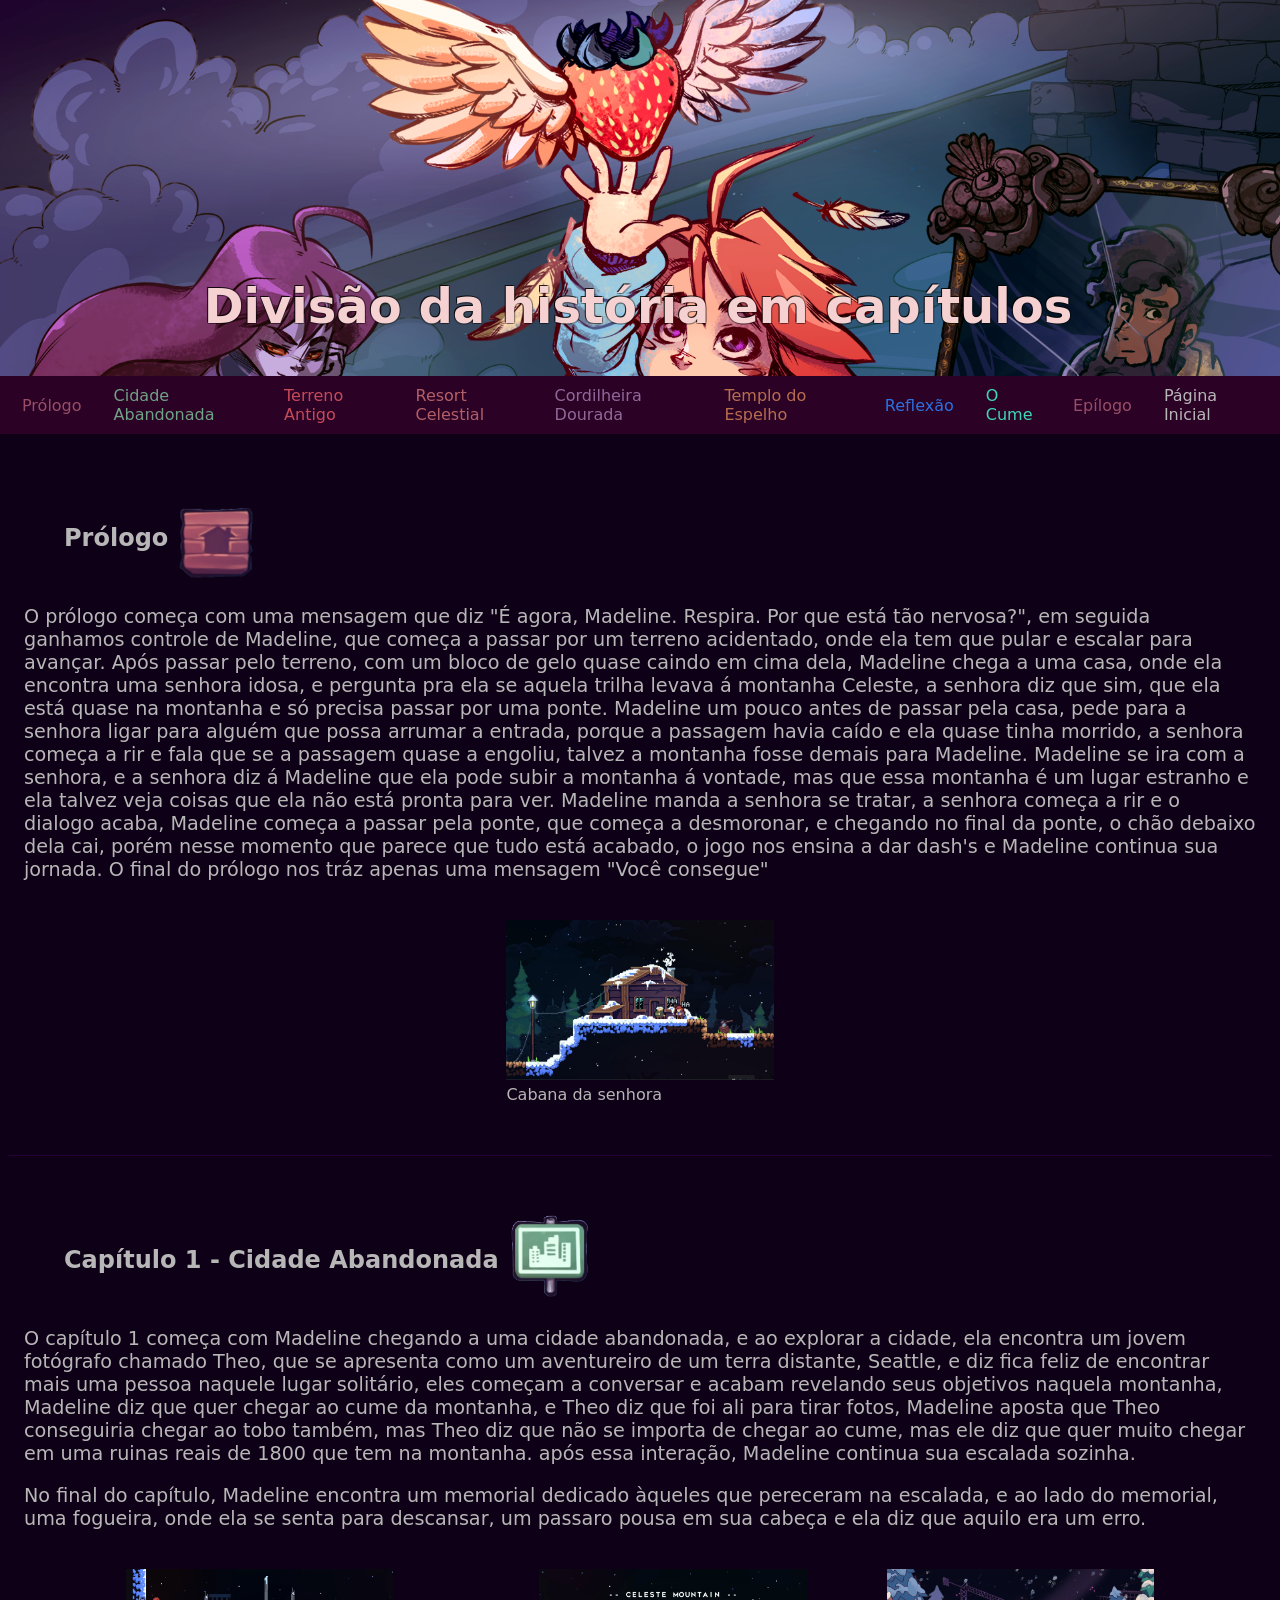
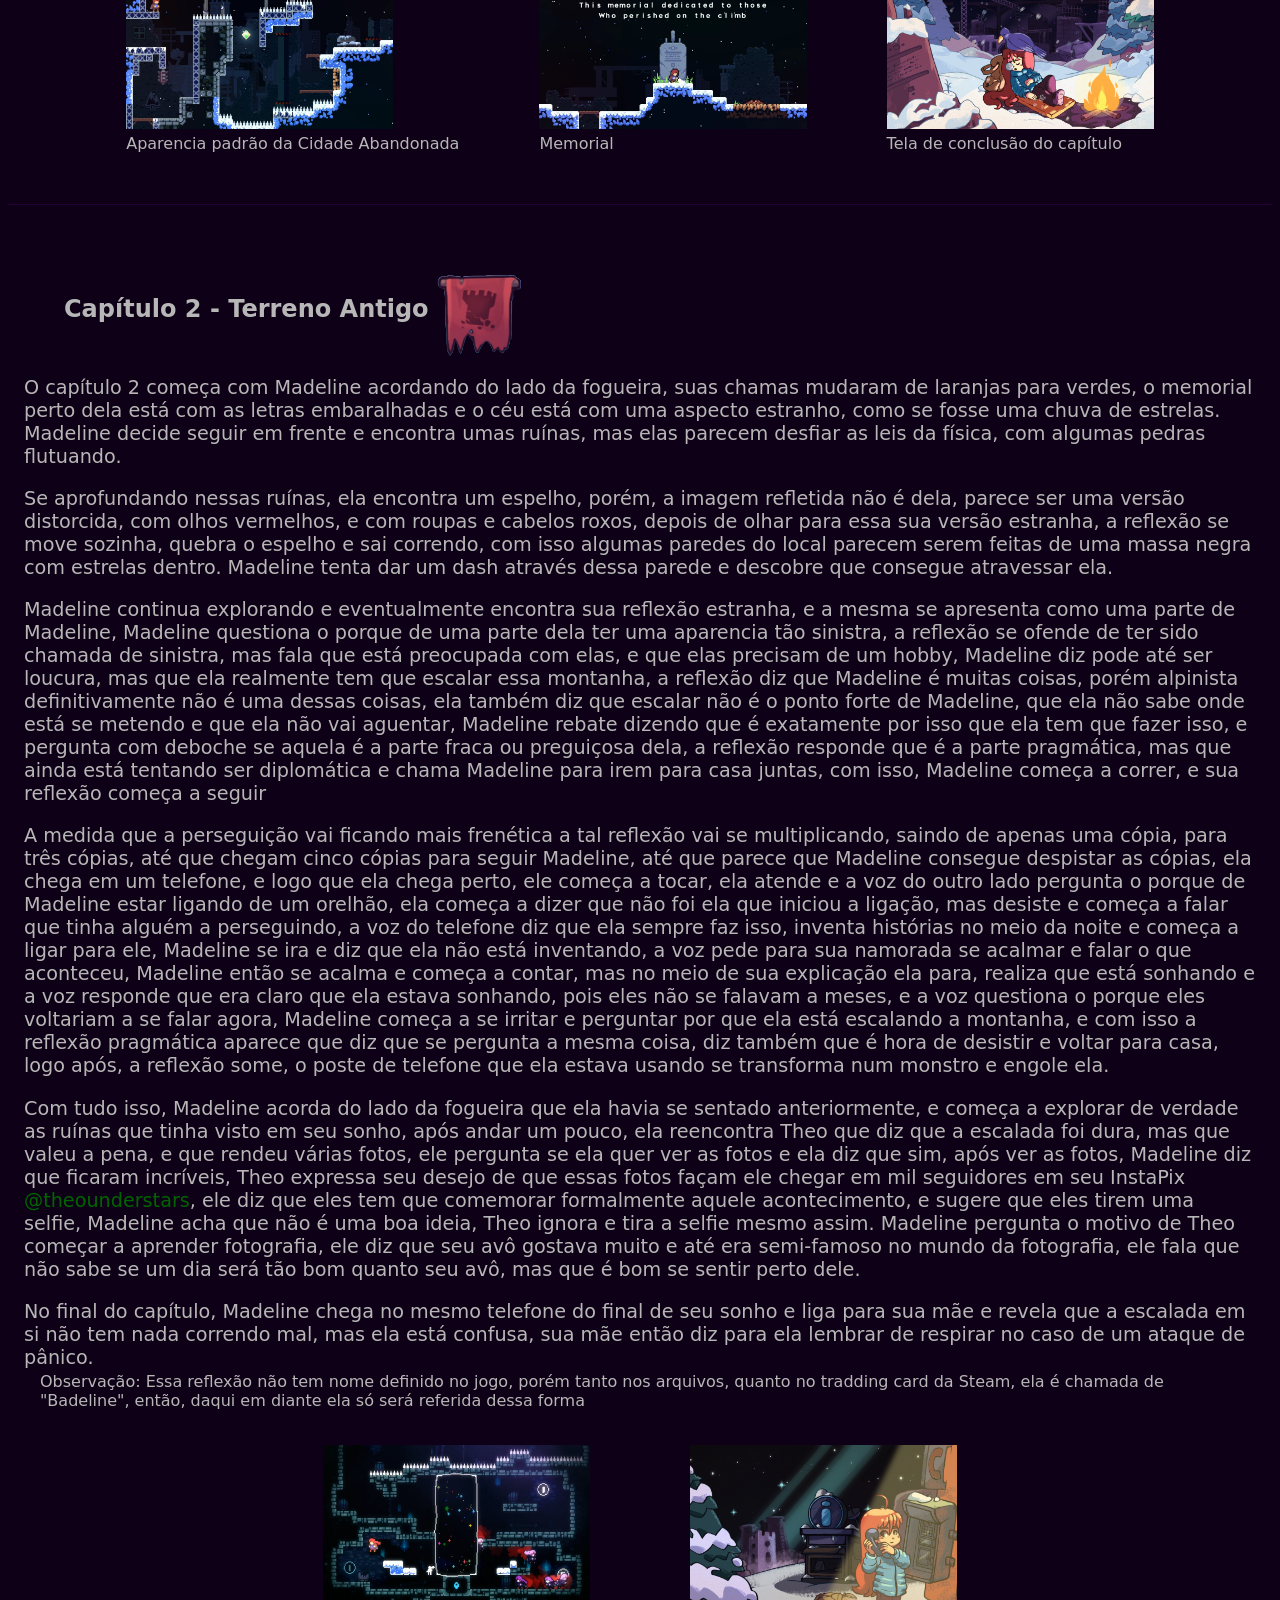
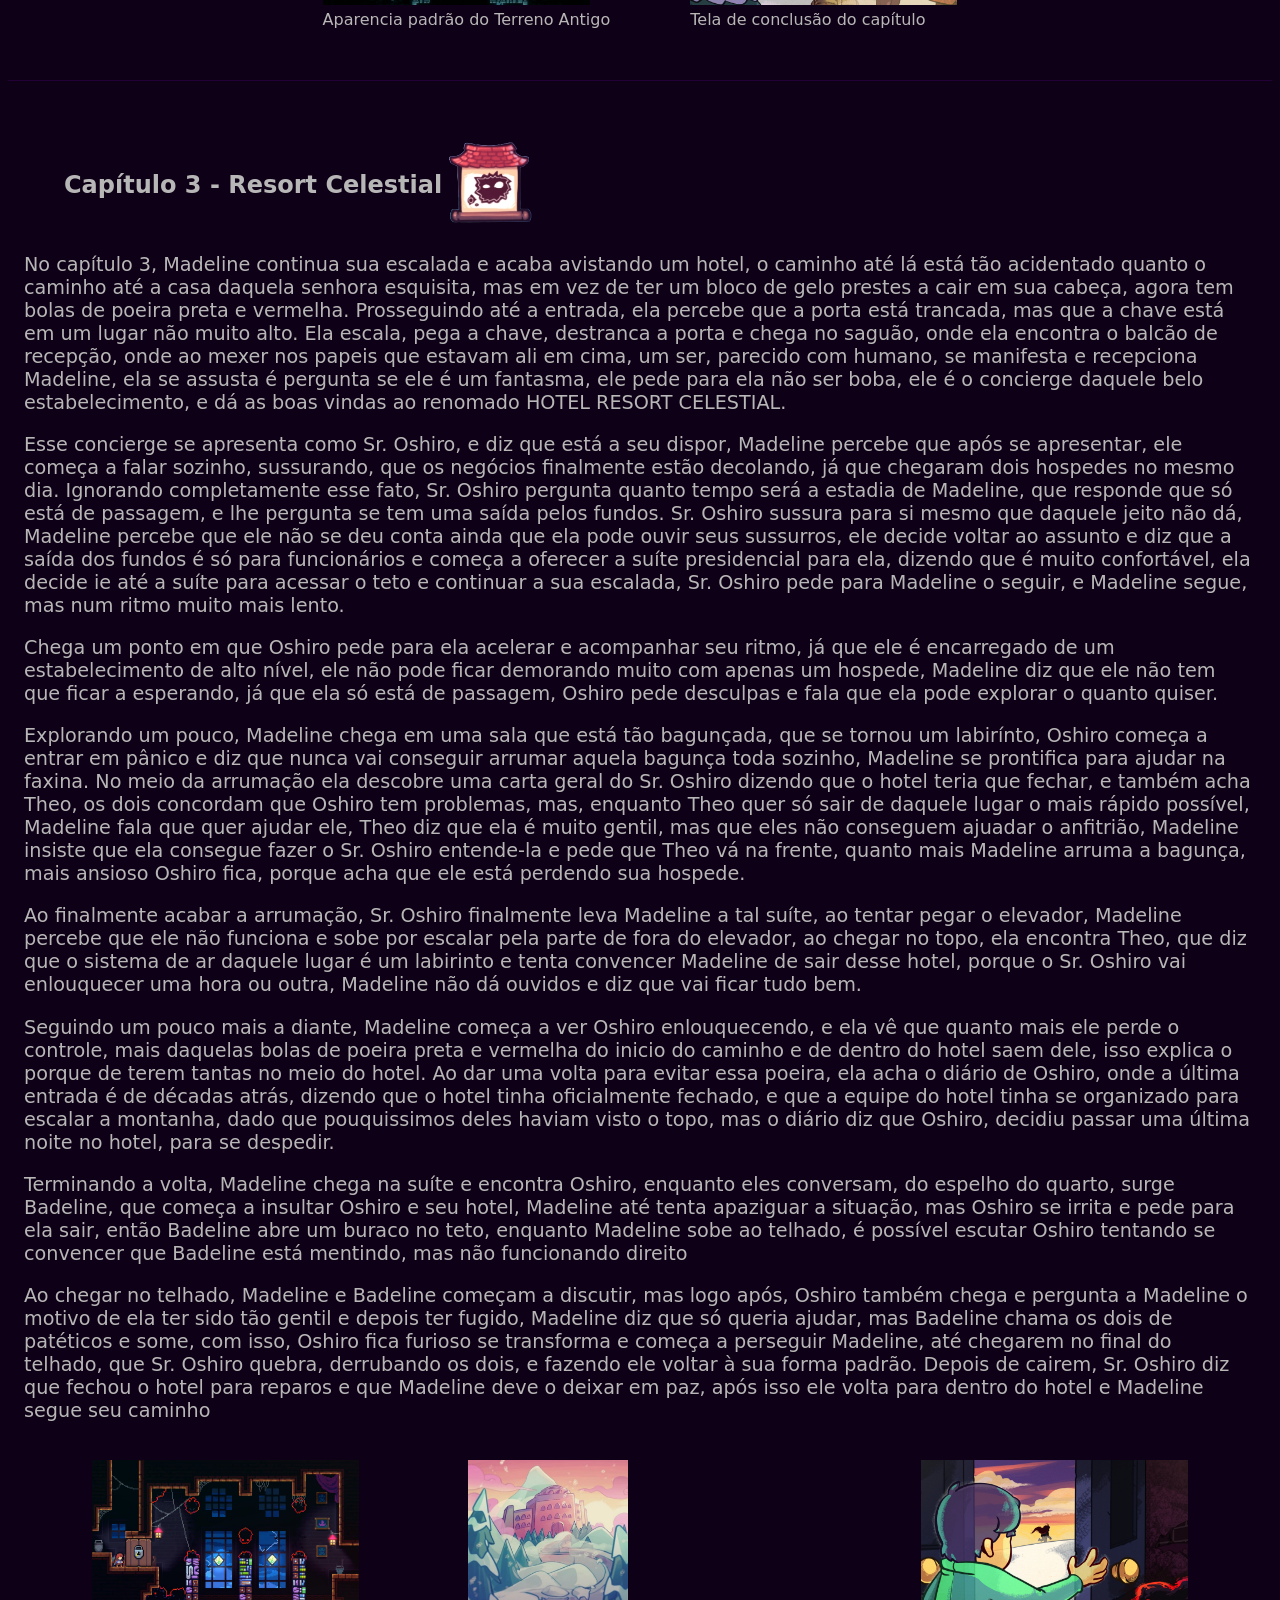
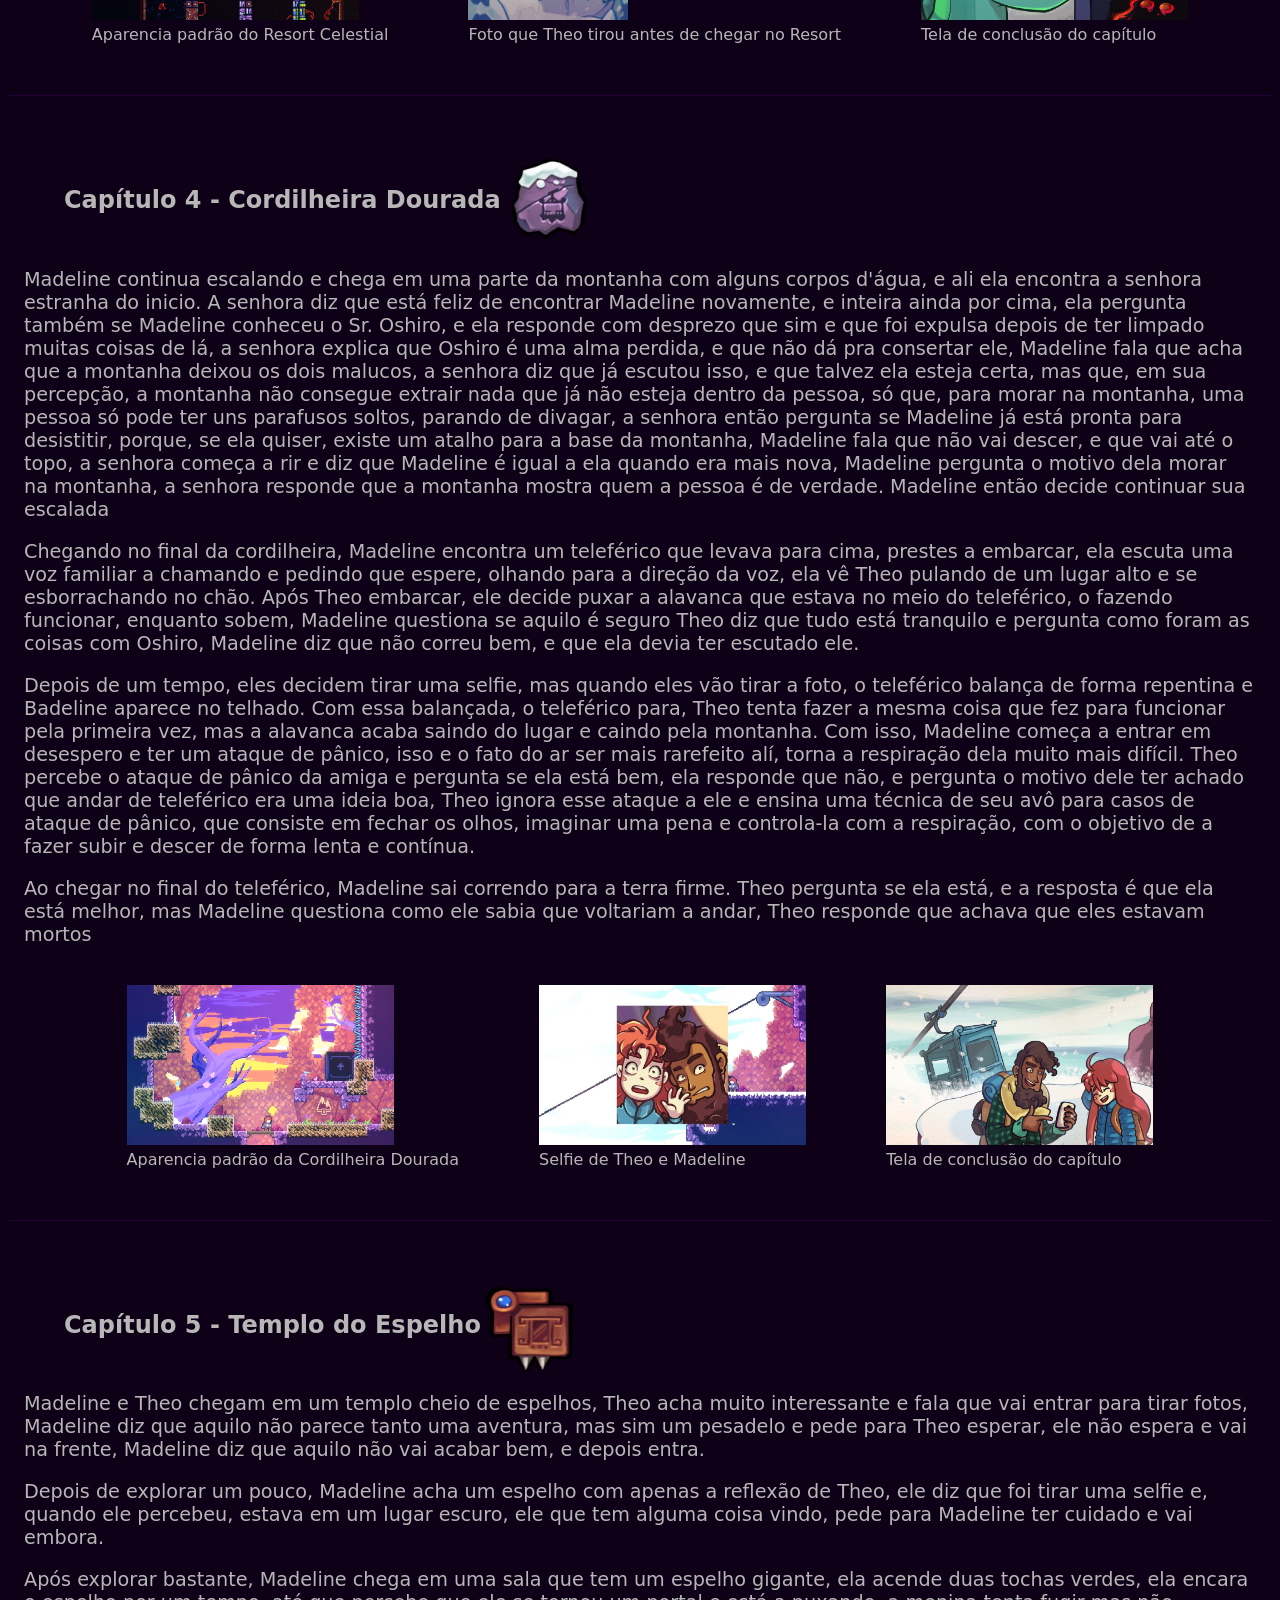
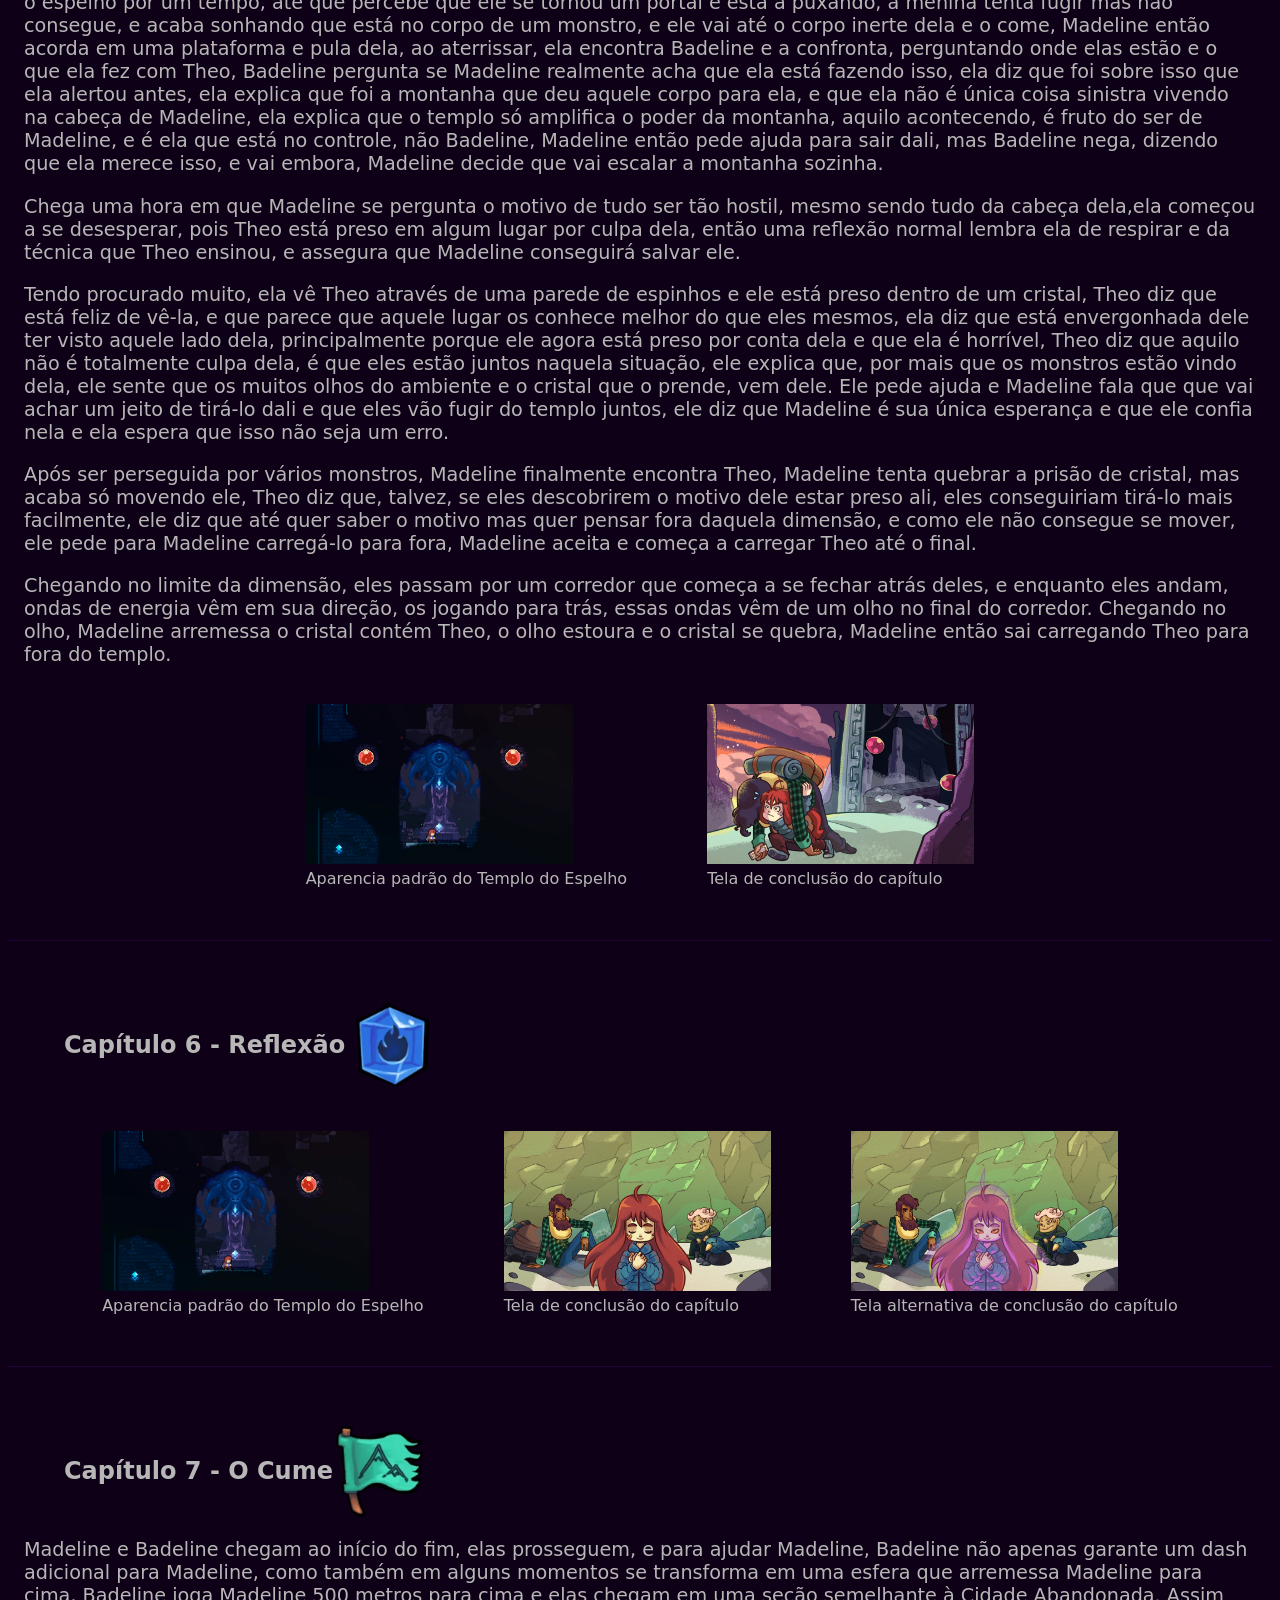
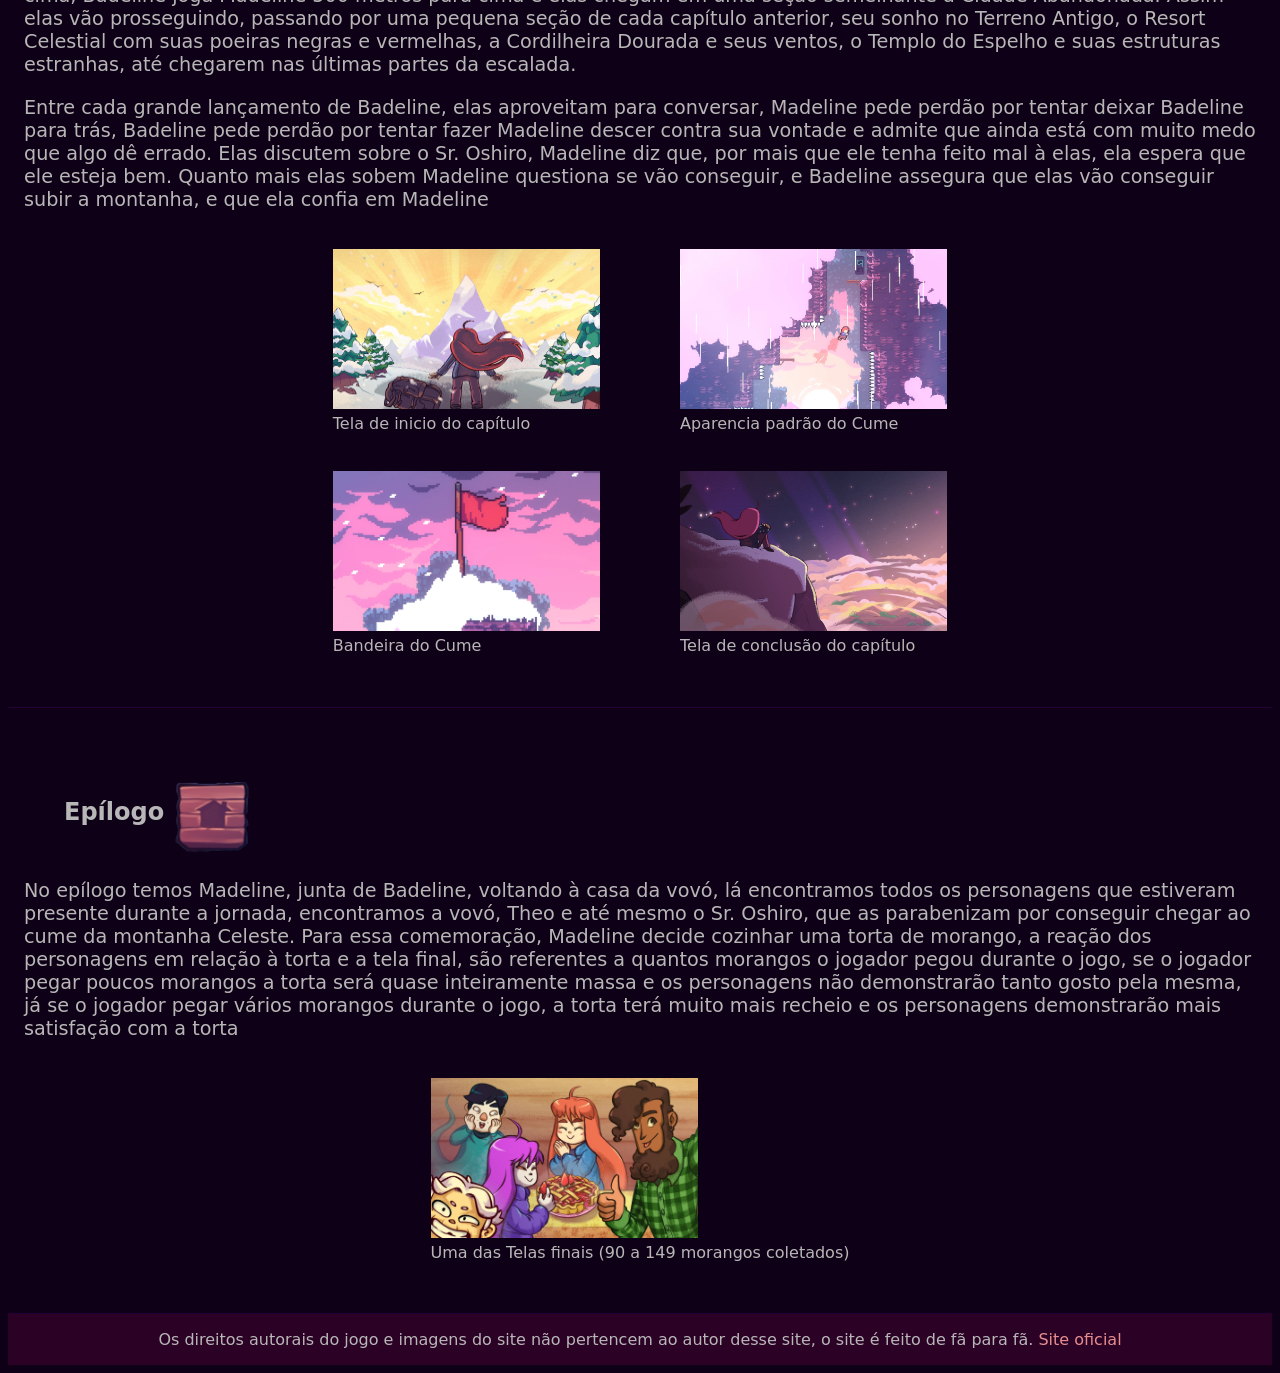
==== src/pages/capitulos.html @ 1d786d0b "correção do style.css inicio hitória cap 7" ====
<!DOCTYPE html>
<html lang="pt-BR">
<head>
    <meta charset="UTF-8">
    <meta name="viewport" content="width=device-width, initial-scale=1.0">
    <title>Celeste - capítulos</title>
    <link rel="stylesheet" href="../css/capitulos.css">
    <link rel="icon" type="image/x-icon" href="/src/assets/icons8-celeste-64.png">
</head>
<body>
    <header>
        <h1>Divisão da história em capítulos</h1>
    </header>
    <nav>
            <a class="prologo" href="#prologo">Prólogo</a>
            <a class="cidade_abandonada" href="#cidade_abandonada">Cidade Abandonada</a>
            <a class="terreno_antigo" href="#terreno_antigo">Terreno Antigo</a>
            <a class="resort_celestial" href="#resort_celestial">Resort Celestial</a>
            <a class="cordilheira_dourada" href="#cordilheira_dourada">Cordilheira Dourada</a>
            <a class="templo_do_espelho" href="#templo_do_espelho">Templo do Espelho</a>
            <a class="reflexao" href="#reflexao">Reflexão</a>
            <a class="o_cume" href="#o_cume">O Cume</a>
            <a class="prologo" href="#epilogo">Epílogo</a>
            <a href="../../index.html">Página Inicial</a>
        </nav>
    <main>
        <section id="prologo">
            <figure class="titulo_capitulo">
                <figcaption>Prólogo</figcaption>
                <img class="icone" src="../assets/prologo.webp" alt="icone_prologo">
            </figure>
            <article>
                <p>O prólogo começa com uma mensagem que diz "É agora, Madeline. Respira. Por que está tão nervosa?", em seguida ganhamos controle de Madeline, que começa a passar por um terreno acidentado, onde ela tem que pular e escalar para avançar. Após passar pelo terreno, com um bloco de gelo quase caindo em cima dela, Madeline chega a uma casa, onde ela encontra uma senhora idosa, e pergunta pra ela se aquela trilha levava á montanha Celeste, a senhora diz que sim, que ela está quase na montanha e só precisa passar por uma ponte. Madeline um pouco antes de passar pela casa, pede para a senhora ligar para alguém que possa arrumar a entrada, porque a passagem havia caído e ela quase tinha morrido, a senhora começa a rir e fala que se a passagem quase a engoliu, talvez a montanha fosse demais para Madeline. Madeline se ira com a senhora, e a senhora diz á Madeline que ela pode subir a montanha á vontade, mas que essa montanha é um lugar estranho e ela talvez veja coisas que ela não está pronta para ver. Madeline manda a senhora se tratar, a senhora começa a rir e o dialogo acaba, Madeline começa a passar pela ponte, que começa a desmoronar, e chegando no final da ponte, o chão debaixo dela cai, porém nesse momento que parece que tudo está acabado, o jogo nos ensina a dar dash's e Madeline continua sua jornada. O final do prólogo nos tráz apenas uma mensagem "Você consegue"</p>
                <div class="organizacao">
                    <figure>
                        <img src="../assets/1599px-Prologue_Screenshot.jpg" alt="" class="prints">
                        <figcaption class="descr">Cabana da senhora</figcaption>
                    </figure>
                </div>
            </article>
        </section>
        <section id="cidade_abandonada">
            <figure class="titulo_capitulo">
                <figcaption>Capítulo 1 - Cidade Abandonada</figcaption>
                <img class="icone" src="../assets/cidade_abandonada.webp" alt="icone_capitulo1">
            </figure>
            <article>     
                <p>O capítulo 1 começa com Madeline chegando a uma cidade abandonada, e ao explorar a cidade, ela encontra um jovem fotógrafo chamado Theo, que se apresenta como um aventureiro de um terra distante, Seattle, e diz fica feliz de encontrar mais uma pessoa naquele lugar solitário, eles começam a conversar e acabam revelando seus objetivos naquela montanha, Madeline diz que quer chegar ao cume da montanha, e Theo diz que foi ali para tirar fotos, Madeline aposta que Theo conseguiria chegar ao tobo também, mas Theo diz que não se importa de chegar ao cume, mas ele diz que quer muito chegar em uma ruinas reais de 1800 que tem na montanha. após essa interação, Madeline continua sua escalada sozinha. </p>
                <p>No final do capítulo, Madeline encontra um memorial dedicado àqueles que pereceram na escalada, e ao lado do memorial, uma fogueira, onde ela se senta para descansar, um passaro pousa em sua cabeça e ela diz que aquilo era um erro.</p>
                <div class="organizacao">
                    <figure>
                        <img class="prints" src="../assets/Forsaken_City (1).webp" alt="cidade">
                        <figcaption class="descr">Aparencia padrão da Cidade Abandonada</figcaption>
                    </figure>
                    <figure>
                        <img class="prints" src="../assets/Mountain_Memorial.webp" alt="memorial">
                        <figcaption class="descr">Memorial</figcaption>
                    </figure>
                    <figure>
                        <img class="prints" src="../assets/Chapter_1_Complete_Screen.webp" alt="tela final">
                        <figcaption class="descr">Tela de conclusão do capítulo</figcaption>
                    </figure>
                </div>
            </article>
        </section>
        <section id="terreno_antigo">
            <figure class="titulo_capitulo">
                <figcaption>Capítulo 2 - Terreno Antigo</figcaption>
                <img class="icone" src="../assets/terreno_antigo.webp" alt="icone_capitulo2">
            </figure>
            <article>
                <p>O capítulo 2 começa com Madeline acordando do lado da fogueira, suas chamas mudaram de laranjas para verdes, o memorial perto dela está com as letras embaralhadas e o céu está com uma aspecto estranho, como se fosse uma chuva de estrelas. Madeline decide seguir em frente e encontra umas ruínas, mas elas parecem desfiar as leis da física, com algumas pedras flutuando.</p>
                <p>Se aprofundando nessas ruínas, ela encontra um espelho, porém, a imagem refletida não é dela, parece ser uma versão distorcida, com olhos vermelhos, e com roupas e cabelos roxos, depois de olhar para essa sua versão estranha, a reflexão se move sozinha, quebra o espelho e sai correndo, com isso algumas paredes do local parecem serem feitas de uma massa negra com estrelas dentro. Madeline tenta dar um dash através dessa parede e descobre que consegue atravessar ela. </p>
                <p>Madeline continua explorando e eventualmente encontra sua reflexão estranha, e a mesma se apresenta como uma parte de Madeline, Madeline questiona o porque de uma parte dela ter uma aparencia tão sinistra, a reflexão se ofende de ter sido chamada de sinistra, mas fala que está preocupada com elas, e que elas precisam de um hobby, Madeline diz pode até ser loucura, mas que ela realmente tem que escalar essa montanha, a reflexão diz que Madeline é muitas coisas, porém alpinista definitivamente não é uma dessas coisas, ela também diz que escalar não é o ponto forte de Madeline, que ela não sabe onde está se metendo e que ela não vai aguentar, Madeline rebate dizendo que é exatamente por isso que ela tem que fazer isso, e pergunta com deboche se aquela é a parte fraca ou preguiçosa dela, a reflexão responde que é a parte pragmática, mas que ainda está tentando ser diplomática e chama Madeline para irem para casa juntas, com isso, Madeline começa a correr, e sua reflexão começa a seguir </p>
                <p>A medida que a perseguição vai ficando mais frenética a tal reflexão vai se multiplicando, saindo de apenas uma cópia, para três cópias, até que chegam cinco cópias para seguir Madeline, até que parece que Madeline consegue despistar as cópias, ela chega em um telefone, e logo que ela chega perto, ele começa a tocar, ela atende e a voz do outro lado pergunta o porque de Madeline estar ligando de um orelhão, ela começa a dizer que não foi ela que iniciou a ligação, mas desiste e começa a falar que tinha alguém a perseguindo, a voz do telefone diz que ela sempre faz isso, inventa histórias no meio da noite e começa a ligar para ele, Madeline se ira e diz que ela não está inventando, a voz pede para sua namorada se acalmar e falar o que aconteceu, Madeline então se acalma e começa a contar, mas no meio de sua explicação ela para, realiza que está sonhando e a voz responde que era claro que ela estava sonhando, pois eles não se falavam a meses, e a voz questiona o porque eles voltariam a se falar agora, Madeline começa a se irritar e perguntar por que ela está escalando a montanha, e com isso a reflexão pragmática aparece que diz que se pergunta a mesma coisa, diz também que é hora de desistir e voltar para casa, logo após, a reflexão some, o poste de telefone que ela estava usando se transforma num monstro e engole ela.</p>
                <p>Com tudo isso, Madeline acorda do lado da fogueira que ela havia se sentado anteriormente, e começa a explorar de verdade as ruínas que tinha visto em seu sonho, após andar um pouco, ela reencontra Theo que diz que a escalada foi dura, mas que valeu a pena, e que rendeu várias fotos, ele pergunta se ela quer ver as fotos e ela diz que sim, após ver as fotos, Madeline diz que ficaram incríveis, Theo expressa seu desejo de que essas fotos façam ele chegar em mil seguidores em seu InstaPix <a class="instapix" href="https://www.instagram.com/theounderstars/">@theounderstars</a>, ele diz que eles tem que comemorar formalmente aquele acontecimento, e sugere que eles tirem uma selfie, Madeline acha que não é uma boa ideia, Theo ignora e tira a selfie mesmo assim. Madeline pergunta o motivo de Theo começar a aprender fotografia, ele diz que seu avô gostava muito e até era semi-famoso no mundo da fotografia, ele fala que não sabe se um dia será tão bom quanto seu avô, mas que é bom se sentir perto dele. </p>
                <p>No final do capítulo, Madeline chega no mesmo telefone do final de seu sonho e liga para sua mãe e revela que a escalada em si não tem nada correndo mal, mas ela está confusa, sua mãe então diz para ela lembrar de respirar no caso de um ataque de pânico. </p>
                <p class="obs">Observação: Essa reflexão não tem nome definido no jogo, porém tanto nos arquivos, quanto no tradding card da Steam, ela é chamada de "Badeline", então, daqui em diante ela só será referida dessa forma</p>
                <div class="organizacao">
                    <figure>
                        <img src="../assets/Old_Site.webp" alt="padrão" class="prints">
                        <figcaption class="descr">Aparencia padrão do Terreno Antigo</figcaption>
                    </figure>
                    <figure>
                        <img src="../assets/Chapter_2_Complete_Screen.webp" alt="tela final" class="prints">
                        <figcaption class="descr">Tela de conclusão do capítulo</figcaption>
                    </figure>
                </div>
            </article>
        </section>
        <section id="resort_celestial">
            <figure class="titulo_capitulo">
                <figcaption>Capítulo 3 - Resort Celestial</figcaption>
                <img class="icone" src="../assets/resort_celestial.webp" alt="icone_capitulo3">
            </figure>
            <article>
                <p>No capítulo 3, Madeline continua sua escalada e acaba avistando um hotel, o caminho até lá está tão acidentado quanto o caminho até a casa daquela senhora esquisita, mas em vez de ter um bloco de gelo prestes a cair em sua cabeça, agora tem bolas de poeira preta e vermelha. Prosseguindo até a entrada, ela percebe que a porta está trancada, mas que a chave está em um lugar não muito alto. Ela escala, pega a chave, destranca a porta e chega no saguão, onde ela encontra o balcão de recepção, onde ao mexer nos papeis que estavam ali em cima, um ser, parecido com humano, se manifesta e recepciona Madeline, ela se assusta é pergunta se ele é um fantasma, ele pede para ela não ser boba, ele é o concierge daquele belo estabelecimento, e dá as boas vindas ao renomado HOTEL RESORT CELESTIAL.</p>
                <p>Esse concierge se apresenta como Sr. Oshiro, e diz que está a seu dispor, Madeline percebe que após se apresentar, ele começa a falar sozinho, sussurando, que os negócios finalmente estão decolando, já que chegaram dois hospedes no mesmo dia. Ignorando completamente esse fato, Sr. Oshiro pergunta quanto tempo será a estadia de Madeline, que responde que só está de passagem, e lhe pergunta se tem uma saída pelos fundos. Sr. Oshiro sussura para si mesmo que daquele jeito não dá, Madeline percebe que ele não se deu conta ainda que ela pode ouvir seus sussurros, ele decide voltar ao assunto e diz que a saída dos fundos é só para funcionários e começa a oferecer a suíte presidencial para ela, dizendo que é muito confortável, ela decide ie até a suíte para acessar o teto e continuar a sua escalada, Sr. Oshiro pede para Madeline o seguir, e Madeline segue, mas num ritmo muito mais lento.</p>
                <p>Chega um ponto em que Oshiro pede para ela acelerar e acompanhar seu ritmo, já que ele é encarregado de um estabelecimento de alto nível, ele não pode ficar demorando muito com apenas um hospede, Madeline diz que ele não tem que ficar a esperando, já que ela só está de passagem, Oshiro pede desculpas e fala que ela pode explorar o quanto quiser.</p>
                <p>Explorando um pouco, Madeline chega em uma sala que está tão bagunçada, que se tornou um labirínto, Oshiro começa a entrar em pânico e diz que nunca vai conseguir arrumar aquela bagunça toda sozinho, Madeline se prontifica para ajudar na faxina. No meio da arrumação ela descobre uma carta geral do Sr. Oshiro dizendo que o hotel teria que fechar, e também acha Theo, os dois concordam que Oshiro tem problemas, mas, enquanto Theo quer só sair de daquele lugar o mais rápido possível, Madeline fala que quer ajudar ele, Theo diz que ela é muito gentil, mas que eles não conseguem ajuadar o anfitrião, Madeline insiste que ela consegue fazer o Sr. Oshiro entende-la e pede que Theo vá na frente, quanto mais Madeline arruma a bagunça, mais ansioso Oshiro fica, porque acha que ele está perdendo sua hospede.</p>
                <p>Ao finalmente acabar a arrumação, Sr. Oshiro finalmente leva Madeline a tal suíte, ao tentar pegar o elevador, Madeline percebe que ele não funciona e sobe por escalar pela parte de fora do elevador, ao chegar no topo, ela encontra Theo, que diz que o sistema de ar daquele lugar é um labirinto e tenta convencer Madeline de sair desse hotel, porque o Sr. Oshiro vai enlouquecer uma hora ou outra, Madeline não dá ouvidos e diz que vai ficar tudo bem.</p>
                <p>Seguindo um pouco mais a diante, Madeline começa a ver Oshiro enlouquecendo, e ela vê que quanto mais ele perde o controle, mais daquelas bolas de poeira preta e vermelha do inicio do caminho e de dentro do hotel saem dele, isso explica o porque de terem tantas no meio do hotel. Ao dar uma volta para evitar essa poeira, ela acha o diário de Oshiro, onde a última entrada é de décadas atrás, dizendo que o hotel tinha oficialmente fechado, e que a equipe do hotel tinha se organizado para escalar a montanha, dado que pouquissimos deles haviam visto o topo, mas o diário diz que Oshiro, decidiu passar uma última noite no hotel, para se despedir.</p>
                <p>Terminando a volta, Madeline chega na suíte e encontra Oshiro, enquanto eles conversam, do espelho do quarto, surge Badeline, que começa a insultar Oshiro e seu hotel, Madeline até tenta apaziguar a situação, mas Oshiro se irrita e pede para ela sair, então Badeline abre um buraco no teto, enquanto Madeline sobe ao telhado, é possível escutar Oshiro tentando se convencer que Badeline está mentindo, mas não funcionando direito</p>
                <p>Ao chegar no telhado, Madeline e Badeline começam a discutir, mas logo após, Oshiro também chega e pergunta a Madeline o motivo de ela ter sido tão gentil e depois ter fugido, Madeline diz que só queria ajudar, mas Badeline chama os dois de patéticos e some, com isso, Oshiro fica furioso se transforma e começa a perseguir Madeline, até chegarem no final do telhado, que Sr. Oshiro quebra, derrubando os dois, e fazendo ele voltar à sua forma padrão. Depois de cairem, Sr. Oshiro diz que fechou o hotel para reparos e que Madeline deve o deixar em paz, após isso ele volta para dentro do hotel e Madeline segue seu caminho</p>
                <div class="organizacao">
                    <figure>
                        <img src="../assets/Celestial_Resort.webp" alt="padrão" class="prints">
                        <figcaption class="descr">Aparencia padrão do Resort Celestial</figcaption>
                    </figure>
                    <figure>
                        <img src="../assets/CelestialResort.webp" alt="foto" class="print_especial">
                        <figcaption class="descr">Foto que Theo tirou antes de chegar no Resort</figcaption>
                    </figure>
                    <figure>
                        <img src="../assets/Chapter_3_Complete_Screen.webp" alt="tela" class="prints">
                        <figcaption class="descr">Tela de conclusão do capítulo</figcaption>
                    </figure>
                </div>
            </article>
        </section>
        <section id="cordilheira_dourada">
            <figure class="titulo_capitulo">
                <figcaption>Capítulo 4 - Cordilheira Dourada</figcaption>
                <img class="icone" src="../assets/cordilheira_dourada.png" alt="icone_capitulo4">
            </figure>
            <article>
                <p>Madeline continua escalando e chega em uma parte da montanha com alguns corpos d'água, e ali ela encontra a senhora estranha do inicio. A senhora diz que está feliz de encontrar Madeline novamente, e inteira ainda por cima, ela pergunta também se Madeline conheceu o Sr. Oshiro, e ela responde com desprezo que sim e que foi expulsa depois de ter limpado muitas coisas de lá, a senhora explica que Oshiro é uma alma perdida, e que não dá pra consertar ele, Madeline fala que acha que a montanha deixou os dois malucos, a senhora diz que já escutou isso, e que talvez ela esteja certa, mas que, em sua percepção, a montanha não consegue extrair nada que já não esteja dentro da pessoa, só que, para morar na montanha, uma pessoa só pode ter uns parafusos soltos, parando de divagar, a senhora então pergunta se Madeline já está pronta para desistitir, porque, se ela quiser, existe um atalho para a base da montanha, Madeline fala que não vai descer, e que vai até o topo, a senhora começa a rir e diz que Madeline é igual a ela quando era mais nova, Madeline pergunta o motivo dela morar na montanha, a senhora responde que a montanha mostra quem a pessoa é de verdade. Madeline então decide continuar sua escalada</p>
                <p> Chegando no final da cordilheira, Madeline encontra um teleférico que levava para cima, prestes a embarcar, ela escuta uma voz familiar a chamando e pedindo que espere, olhando para a direção da voz, ela vê Theo pulando de um lugar alto e se esborrachando no chão. Após Theo embarcar, ele decide puxar a alavanca que estava no meio do teleférico, o fazendo funcionar, enquanto sobem, Madeline questiona se aquilo é seguro Theo diz que tudo está tranquilo e pergunta como foram as coisas com Oshiro, Madeline diz que não correu bem, e que ela devia ter escutado ele.</p>
                <p> Depois de um tempo, eles decidem tirar uma selfie, mas quando eles vão tirar a foto, o teleférico balança de forma repentina e Badeline aparece no telhado. Com essa balançada, o teleférico para, Theo tenta fazer a mesma coisa que fez para funcionar pela primeira vez, mas a alavanca acaba saindo do lugar e caindo pela montanha. Com isso, Madeline começa a entrar em desespero e ter um ataque de pânico, isso e o fato do ar ser mais rarefeito alí, torna a respiração dela muito mais difícil. Theo percebe o ataque de pânico da amiga e pergunta se ela está bem, ela responde que não, e pergunta o motivo dele ter achado que andar de teleférico era uma ideia boa, Theo ignora esse ataque a ele e ensina uma técnica de seu avô para casos de ataque de pânico, que consiste em fechar os olhos, imaginar uma pena e controla-la com a respiração, com o objetivo de a fazer subir e descer de forma lenta e contínua.
                <p>Ao chegar no final do teleférico, Madeline sai correndo para a terra firme. Theo pergunta se ela está, e a resposta é que ela está melhor, mas Madeline questiona como ele sabia que voltariam a andar, Theo responde que achava que eles estavam mortos</p>
                <div class="organizacao">
                    <figure>
                        <img src="../assets/Golden_Ridge.webp" alt="padrão" class="prints">
                        <figcaption class="descr">Aparencia padrão da Cordilheira Dourada</figcaption>
                    </figure>
                    <figure>
                        <img src="../assets/Chapter_4_Selfie.webp" alt="selfie" class="prints">
                        <figcaption class="descr">Selfie de Theo e Madeline</figcaption>
                    </figure>
                    <figure>
                        <img src="../assets/Chapter_4_Complete_Screen.webp" alt="" class="prints">
                        <figcaption class="descr">Tela de conclusão do capítulo</figcaption>
                    </figure>
                </div>
            </article>
        </section>
        <section id="templo_do_espelho">
            <figure class="titulo_capitulo">
                <figcaption>Capítulo 5 - Templo do Espelho</figcaption>
                <img class="icone" src="../assets/templo_do_espelho.png" alt="icone_capitulo5">
            </figure>
            <article>
                <p>Madeline e Theo chegam em um templo cheio de espelhos, Theo acha muito interessante e fala que vai entrar para tirar fotos, Madeline diz que aquilo não parece tanto uma aventura, mas sim um pesadelo e pede para Theo esperar, ele não espera e vai na frente, Madeline diz que aquilo não vai acabar bem, e depois entra.</p>
                <p>Depois de explorar um pouco, Madeline acha um espelho com apenas a reflexão de Theo, ele diz que foi tirar uma selfie e, quando ele percebeu, estava em um lugar escuro, ele que tem alguma coisa vindo, pede para Madeline ter cuidado e vai embora.</p>
                <p>Após explorar bastante, Madeline chega em uma sala que tem um espelho gigante, ela acende duas tochas verdes, ela encara o espelho por um tempo, até que percebe que ele se tornou um portal e está a puxando, a menina tenta fugir mas não consegue, e acaba sonhando que está no corpo de um monstro, e ele vai até o corpo inerte dela e o come, Madeline então acorda em uma plataforma e pula dela, ao aterrissar, ela encontra Badeline e a confronta, perguntando onde elas estão e o que ela fez com Theo, Badeline pergunta se Madeline realmente acha que ela está fazendo isso, ela diz que foi sobre isso que ela alertou antes, ela explica que foi a montanha que deu aquele corpo para ela, e que ela não é única coisa sinistra vivendo na cabeça de Madeline, ela explica que o templo só amplifica o poder da montanha, aquilo acontecendo, é fruto do ser de Madeline, e é ela que está no controle, não Badeline, Madeline então pede ajuda para sair dali, mas Badeline nega, dizendo que ela merece isso, e vai embora, Madeline decide que  vai escalar a montanha sozinha.</p>
                <p>Chega uma hora em que Madeline se pergunta o motivo de tudo ser tão hostil, mesmo sendo tudo da cabeça dela,ela começou a se desesperar, pois Theo está preso em algum lugar por culpa dela, então uma reflexão normal lembra ela de respirar e da técnica que Theo ensinou, e assegura que Madeline conseguirá salvar ele.</p>
                <p>Tendo procurado muito, ela vê Theo através de uma parede de espinhos e ele está preso dentro de um cristal, Theo diz que está feliz de vê-la, e que parece que aquele lugar os conhece melhor do que eles mesmos, ela diz que está envergonhada dele ter visto aquele lado dela, principalmente porque ele agora está preso por conta dela e que ela é horrível, Theo diz que aquilo não é totalmente culpa dela, é que eles estão juntos naquela situação,  ele explica que, por mais que os monstros estão vindo dela, ele sente que os muitos olhos do ambiente e o cristal que o prende, vem dele. Ele pede ajuda e Madeline fala que que vai achar um jeito de tirá-lo dali e que eles vão fugir do templo juntos, ele diz que Madeline é sua única esperança e que ele confia nela e ela espera que isso não seja um erro.</p>
                <p>Após ser perseguida por vários monstros, Madeline finalmente encontra Theo, Madeline tenta quebrar a prisão de cristal, mas acaba só movendo ele, Theo diz que, talvez, se eles descobrirem o motivo dele estar preso ali, eles conseguiriam tirá-lo mais facilmente, ele diz que até quer saber o motivo mas quer pensar fora daquela dimensão, e como ele não consegue se mover, ele pede para Madeline carregá-lo para fora, Madeline aceita e começa a carregar Theo até o final.</p>
                <p>Chegando no limite da dimensão, eles passam por um corredor que começa a se fechar atrás deles, e enquanto eles andam, ondas de energia vêm em sua direção, os jogando para trás, essas ondas vêm de um olho no final do corredor. Chegando no olho, Madeline arremessa o cristal contém Theo, o olho estoura e o cristal se quebra, Madeline então sai carregando Theo para fora do templo.</p>
                <div class="organizacao">
                    <figure>
                        <img src="../assets/Mirror_Temple.webp" alt="" class="prints">
                        <figcaption class="descr">Aparencia padrão do Templo do Espelho</figcaption>
                    </figure>
                    <figure>
                        <img src="../assets/Chapter_5_Complete_Screen.webp" alt="" class="prints">
                        <figcaption class="descr">Tela de conclusão do capítulo</figcaption>
                    </figure>
                </div>
            </article>
        </section>
        <section id="reflexao">
            <figure class="titulo_capitulo">
                <figcaption>Capítulo 6 - Reflexão</figcaption>
                <img class="icone" src="../assets/reflexao.webp" alt="icone_capitulo6">
            </figure>
            <article>
                <p></p>
                <div class="organizacao">
                    <figure>
                        <img src="../assets/Mirror_Temple.webp" alt="" class="prints">
                        <figcaption class="descr">Aparencia padrão do Templo do Espelho</figcaption>
                    </figure>
                    <figure>
                        <img src="../assets/Chapter_6_Complete_Screen.webp" alt="" class="prints">
                        <figcaption class="descr">Tela de conclusão do capítulo</figcaption>
                    </figure>
                    <figure>
                        <img src="../assets/Chapter_6_Alternate_Complete_Screen.webp" alt="" class="prints">
                        <figcaption class="descr">Tela alternativa de conclusão do capítulo</figcaption>
                    </figure>
                </div>
            </article>
        </section>
        <section id="o_cume">
            <figure class="titulo_capitulo">
                <figcaption>Capítulo 7 - O Cume</figcaption>
                <img class="icone" src="../assets/o_cume.png" alt="icone_capitulo7">
            </figure>
            <article>
                <p>Madeline e Badeline chegam ao início do fim, elas prosseguem, e para ajudar Madeline, Badeline não apenas garante um dash adicional para Madeline, como também em alguns momentos se transforma em uma esfera que arremessa Madeline para cima, Badeline joga Madeline 500 metros para cima e elas chegam em uma seção semelhante à Cidade Abandonada. Assim elas vão prosseguindo, passando por uma pequena seção de cada capítulo anterior, seu sonho no Terreno Antigo, o Resort Celestial com suas poeiras negras e vermelhas, a Cordilheira Dourada e seus ventos, o Templo do Espelho e suas estruturas estranhas, até chegarem nas últimas partes da escalada.</p>
                <p>Entre cada grande lançamento de Badeline, elas aproveitam para conversar, Madeline pede perdão por tentar deixar Badeline para trás, Badeline pede perdão por tentar fazer Madeline descer contra sua vontade e admite que ainda está com muito medo que algo dê errado. Elas discutem sobre o Sr. Oshiro, Madeline diz que, por mais que ele tenha feito mal à elas, ela espera que ele esteja bem. Quanto mais elas sobem Madeline questiona se vão conseguir, e Badeline assegura que elas vão conseguir subir a montanha, e que ela confia em Madeline </p>
                <div class="organizacao">
                    <figure>
                        <img src="../assets/Chapter_7_Intro_Screen.webp" alt="" class="prints">
                        <figcaption class="descr">Tela de inicio do capítulo</figcaption>
                    </figure>
                    <figure>
                        <img src="../assets/The_Summit.webp" alt="" class="prints">
                        <figcaption class="descr">Aparencia padrão do Cume</figcaption>
                    </figure>
                </div>
                <div class="organizacao">
                    <figure>
                        <img src="../assets/Summit_Flag.webp" alt="" class="prints">
                        <figcaption class="descr">Bandeira do Cume</figcaption>
                    </figure>
                    <figure>
                        <img src="../assets/Chapter_7_Complete_Screen.webp" alt="" class="prints">
                        <figcaption class="descr">Tela de conclusão do capítulo</figcaption>
                    </figure>
                </div>
            </article>
        </section>
        <section id="epilogo">
            <figure class="titulo_capitulo">
                <figcaption>Epílogo</figcaption>
                <img class="icone" src="../assets/prologo.webp" alt="icone_capitulo1">
            </figure>
            <article>
                <p>No epílogo temos Madeline, junta de Badeline, voltando à casa da vovó, lá encontramos todos os personagens que estiveram presente durante a jornada, encontramos a vovó, Theo e até mesmo o Sr. Oshiro, que as parabenizam por conseguir chegar ao cume da montanha Celeste. Para essa comemoração, Madeline decide cozinhar uma torta de morango, a reação dos personagens em relação à torta e a tela final, são referentes a quantos morangos o jogador pegou durante o jogo, se o jogador pegar poucos morangos a torta será quase inteiramente massa e os personagens não demonstrarão tanto gosto pela mesma, já se o jogador pegar vários morangos durante o jogo, a torta terá muito mais recheio e os personagens demonstrarão mais satisfação com a torta</p>
                <div class="organizacao">
                    <figure>
                        <img src="../assets/Wow_thats_a_lot_of_strawbs.webp" alt="" class="prints">
                        <figcaption class="descr">Uma das Telas finais (90 a 149 morangos coletados)</figcaption>
                    </figure>
                </div>
            </article>
        </section>
    </main>
    <footer>
        <p>Os direitos autorais do jogo e imagens do site não pertencem ao autor desse site, o site é feito de fã para fã. <a href="https://www.celestegame.com/">Site oficial</a></p>
    </footer>
</body>
</html>
---- src/css/capitulos.css ----
html{
    scroll-behavior: smooth;
    font-family: system-ui;
    font-weight: 400;
    font-style: normal;
}

a{
    text-decoration: none;
}

header{
    background-image: url(/src/assets/SplashScreen.png);
    background-size: cover;
    display: flex;
    flex-direction:row;
    color:rgb(184, 183, 183);
    justify-content: center;
    align-items:end;
    width: 100%;
    padding: 10px;
    margin-top: -12px;
    margin-left: -12px;
    position:relative;
    font-size: 1.5rem;
    height: 40vh;
    color: rgb(245, 209, 209);
    text-shadow: -1px -1px 0px rgba(0,0,0,0.8), 1px 1px 0px rgba(0,0,0,0.3), -1px 1px 0px rgba(0,0,0,0.3), 1px -1px 0px rgba(0,0,0,0.3);
}

nav {
    z-index: 1000;
    position: sticky;
    top: 0;
    background-color: #2b0126;
    display: flex;
    color:rgb(184, 183, 183);
    justify-content: center;
    align-items: center;
    width: 100%;
    padding: 10px;
    margin-left: -12px;
}

nav a{
    color:rgb(184, 183, 183);
    padding: 0 1rem;
    transition: 0.7s;
}

nav a:hover{
    font-size: large;
    transition: 0.7s;
}

.prologo{
    color: rgb(152, 78, 101);
}

.cidade_abandonada{
    color:#70A386;
}

.terreno_antigo{
    color:#C64B59;
}

.resort_celestial{
    color: #B35F67;
}

.cordilheira_dourada{
    color: #8F6A99;
}

.templo_do_espelho{
    color: #B86D4F;
}

.reflexao{
    color: rgb(44, 113, 224);
}

.o_cume{
    color: #3FD8B4;
}

body{
    background-color: #0e0016;
}

section{
    min-height: 25vh;
    padding: 2rem 1rem;
    scroll-margin-top: 1rem;
    border-bottom: 1px solid #240038;
    color: rgb(184, 183, 183);
    font-size: 1.2rem;
}

.titulo_capitulo{
    display:flex;
    align-items: center;
    flex-direction: row;
    margin-bottom: 1rem;
    font-size: 1.5rem;
    font-weight: 700;
}

.icone{
    height: 6rem;
    width: 6rem;
}

.organizacao{
    display: flex;
    align-items: center;
    flex-direction: row;
    justify-content: center;
}

.prints{
    height: 10rem;
    width: 16.7rem;
}

.print_especial{
    height: 10rem;
    width: 10rem;
}

.descr{
    font-size: smaller;
}

.instapix{
    color:darkgreen;
}

.obs{
    font-size: 1rem;
    margin-top: -1rem;
    margin-left: 1rem;
}

footer{
    background-color: #2b0126;
    display: flex;
    flex-direction: column;
    color:rgb(184, 183, 183);
    justify-content: center;
    align-items: center;
    bottom: 0px;
    justify-items: center;
}

footer a{
    color:rgb(230, 142, 142);
}
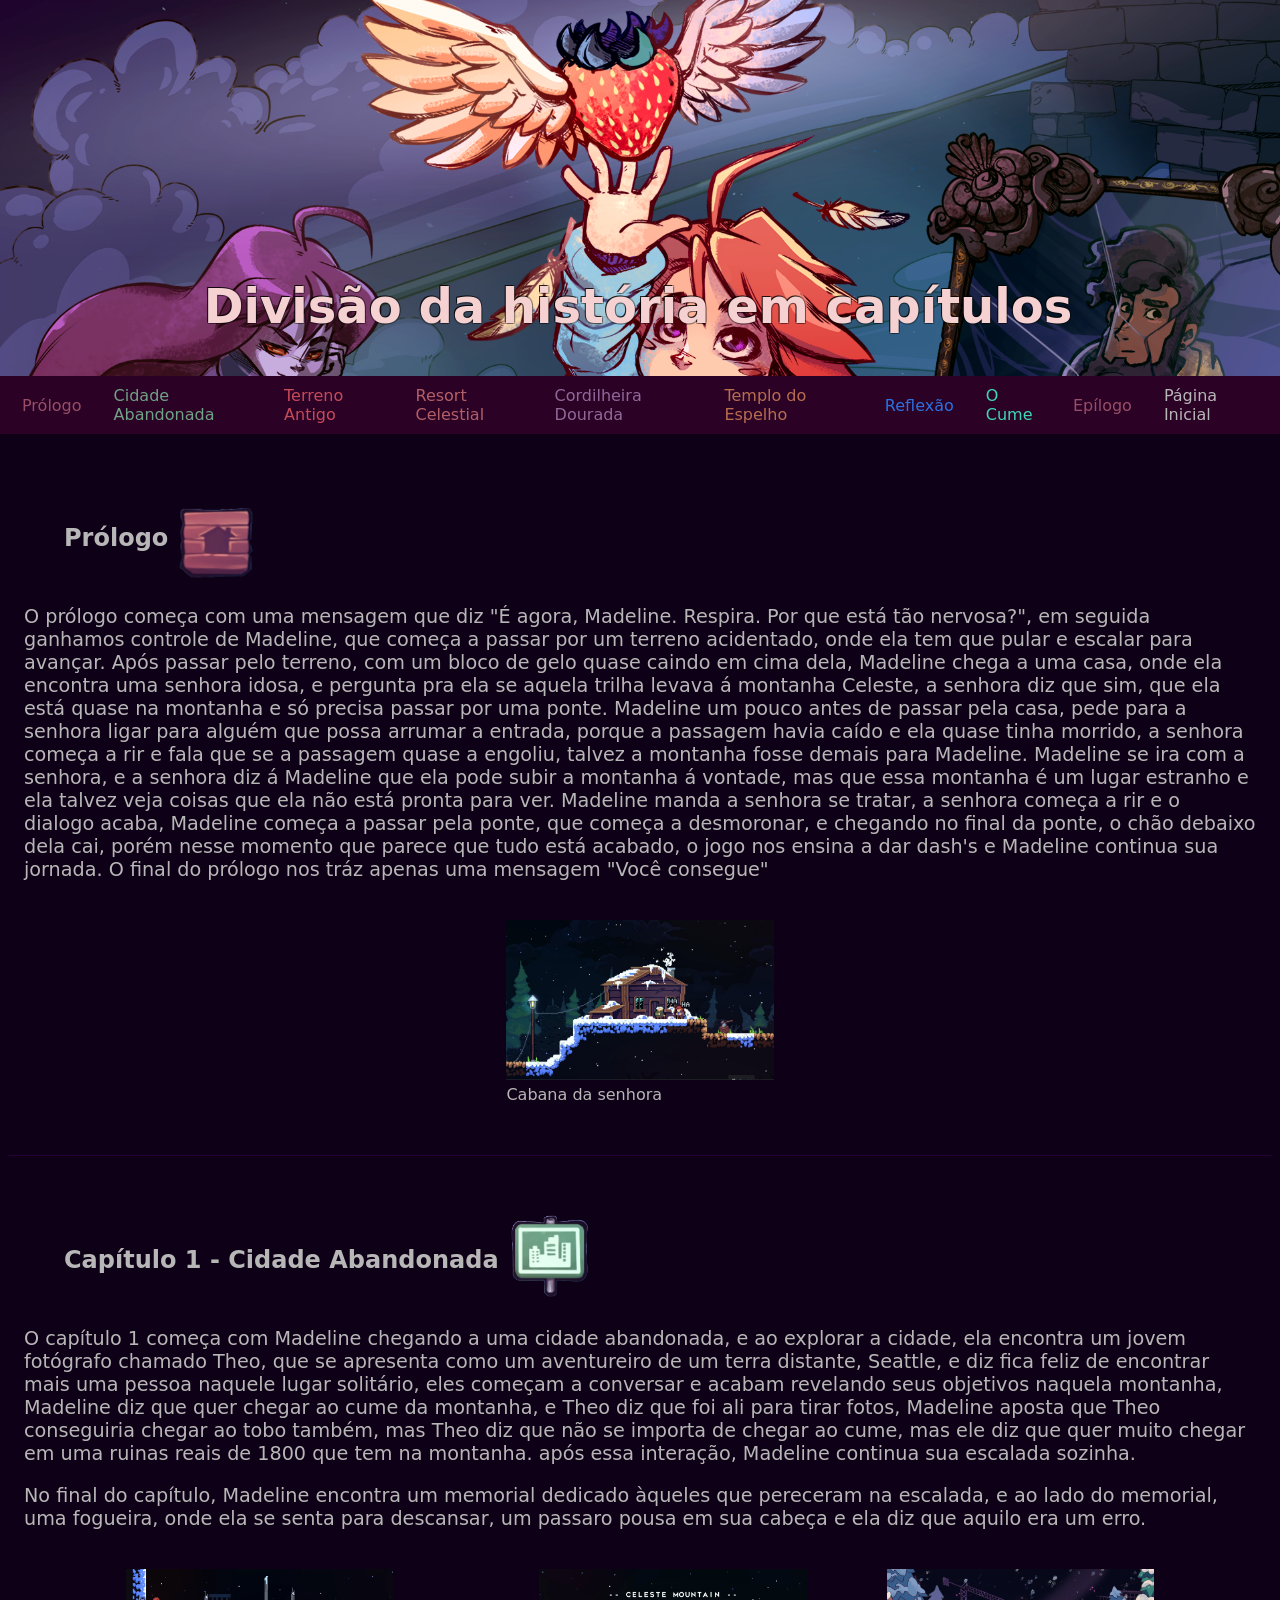
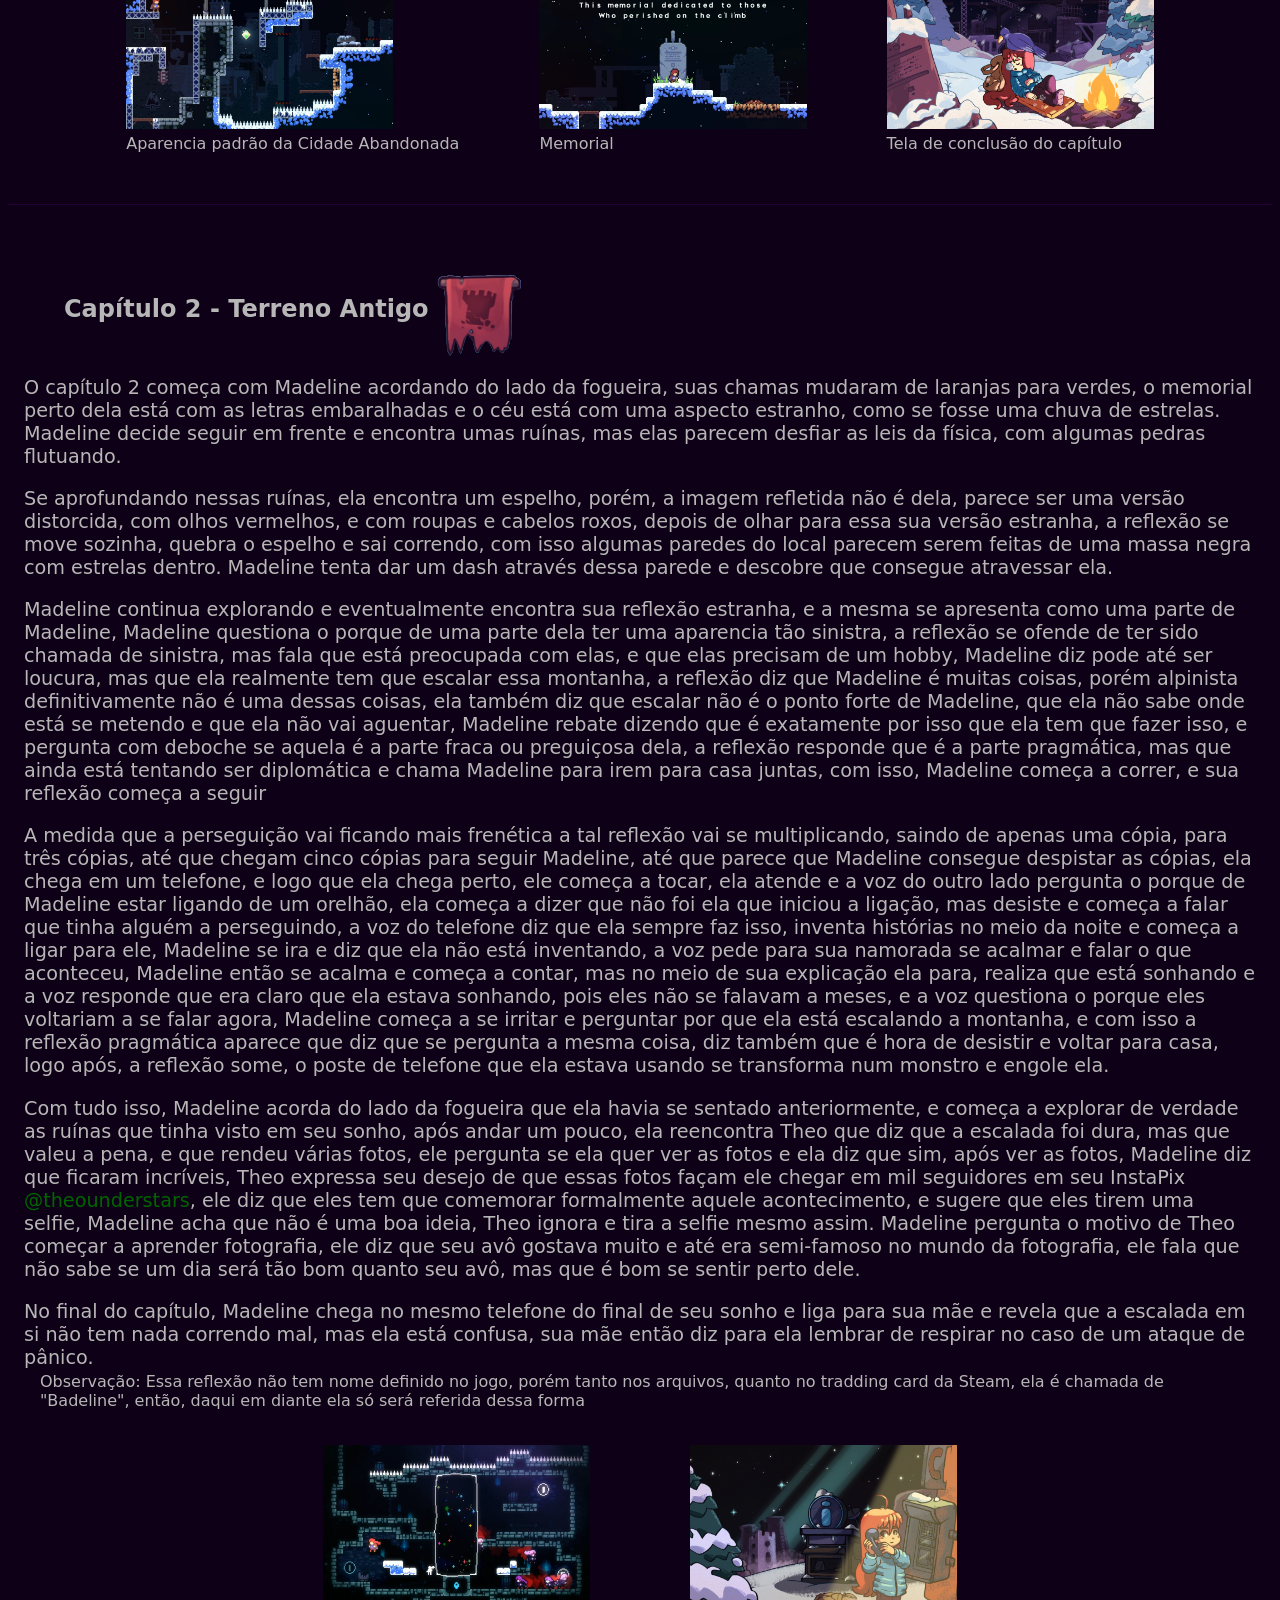
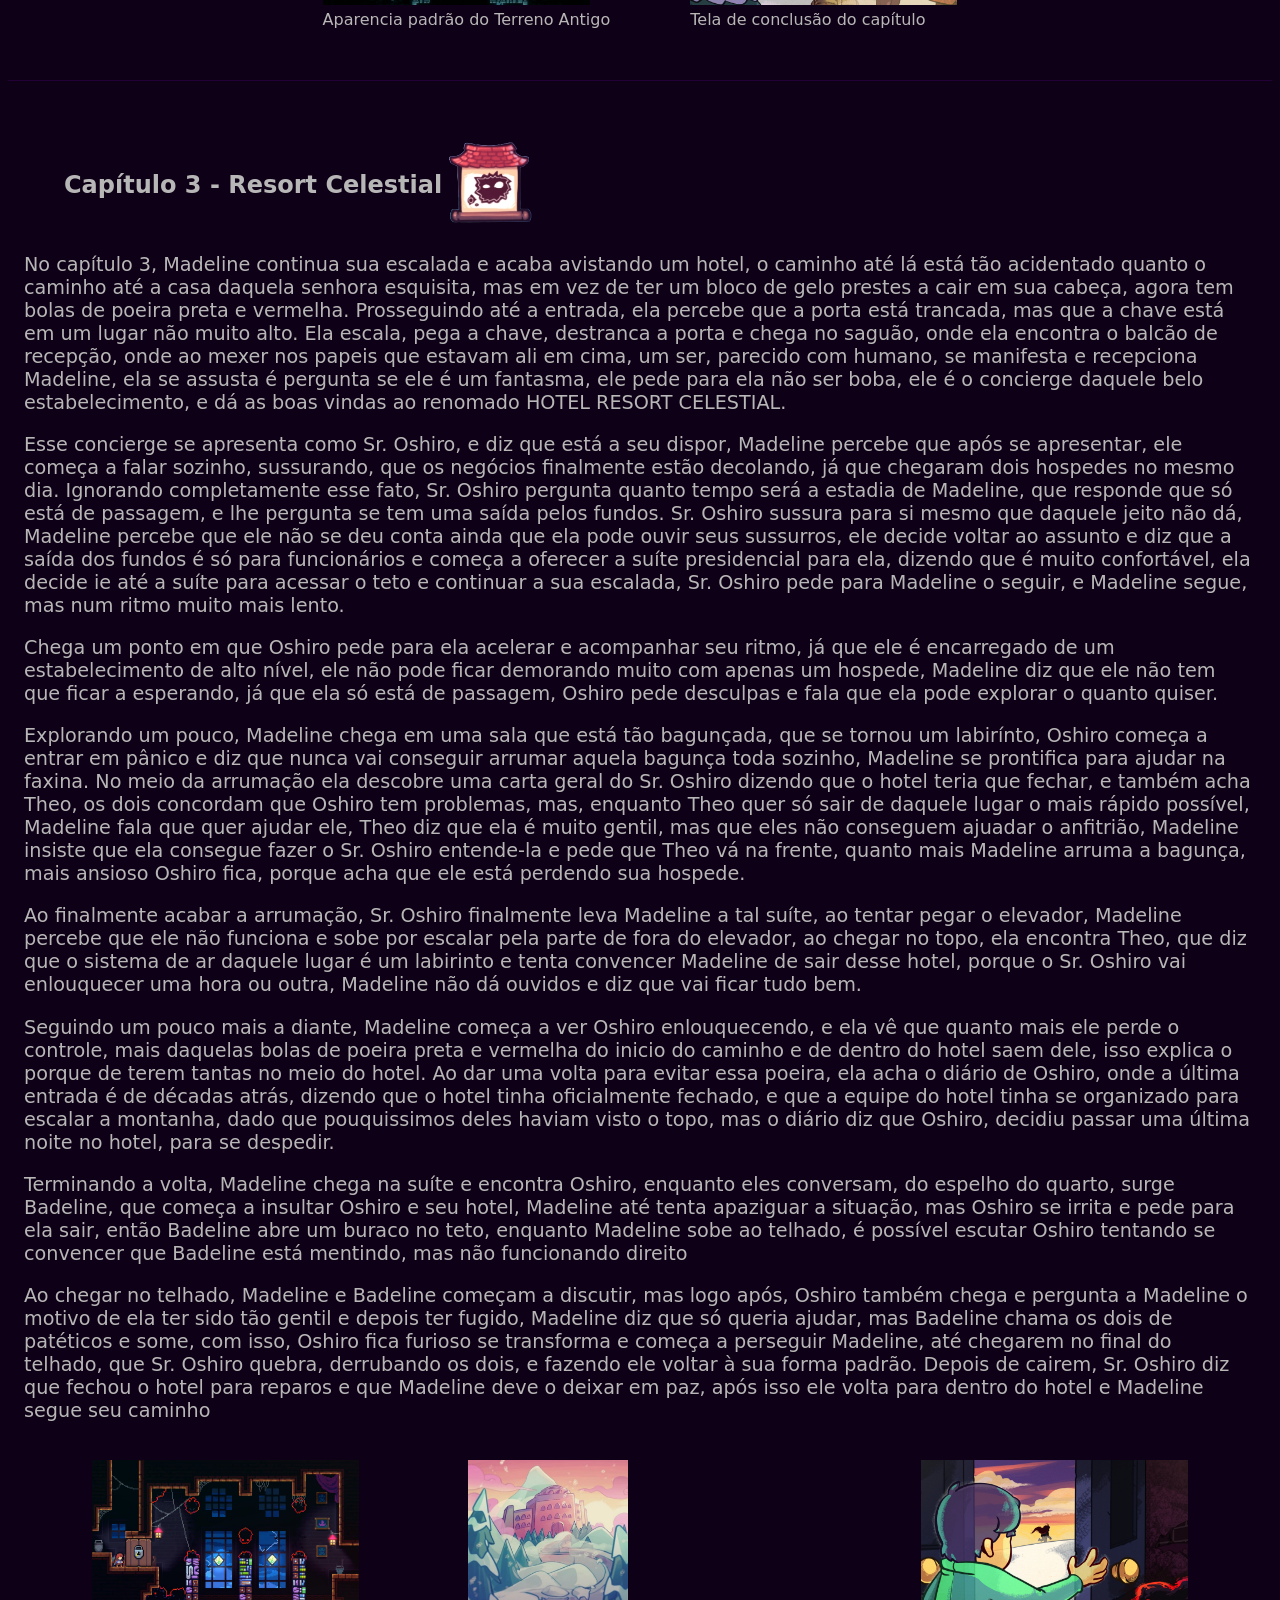
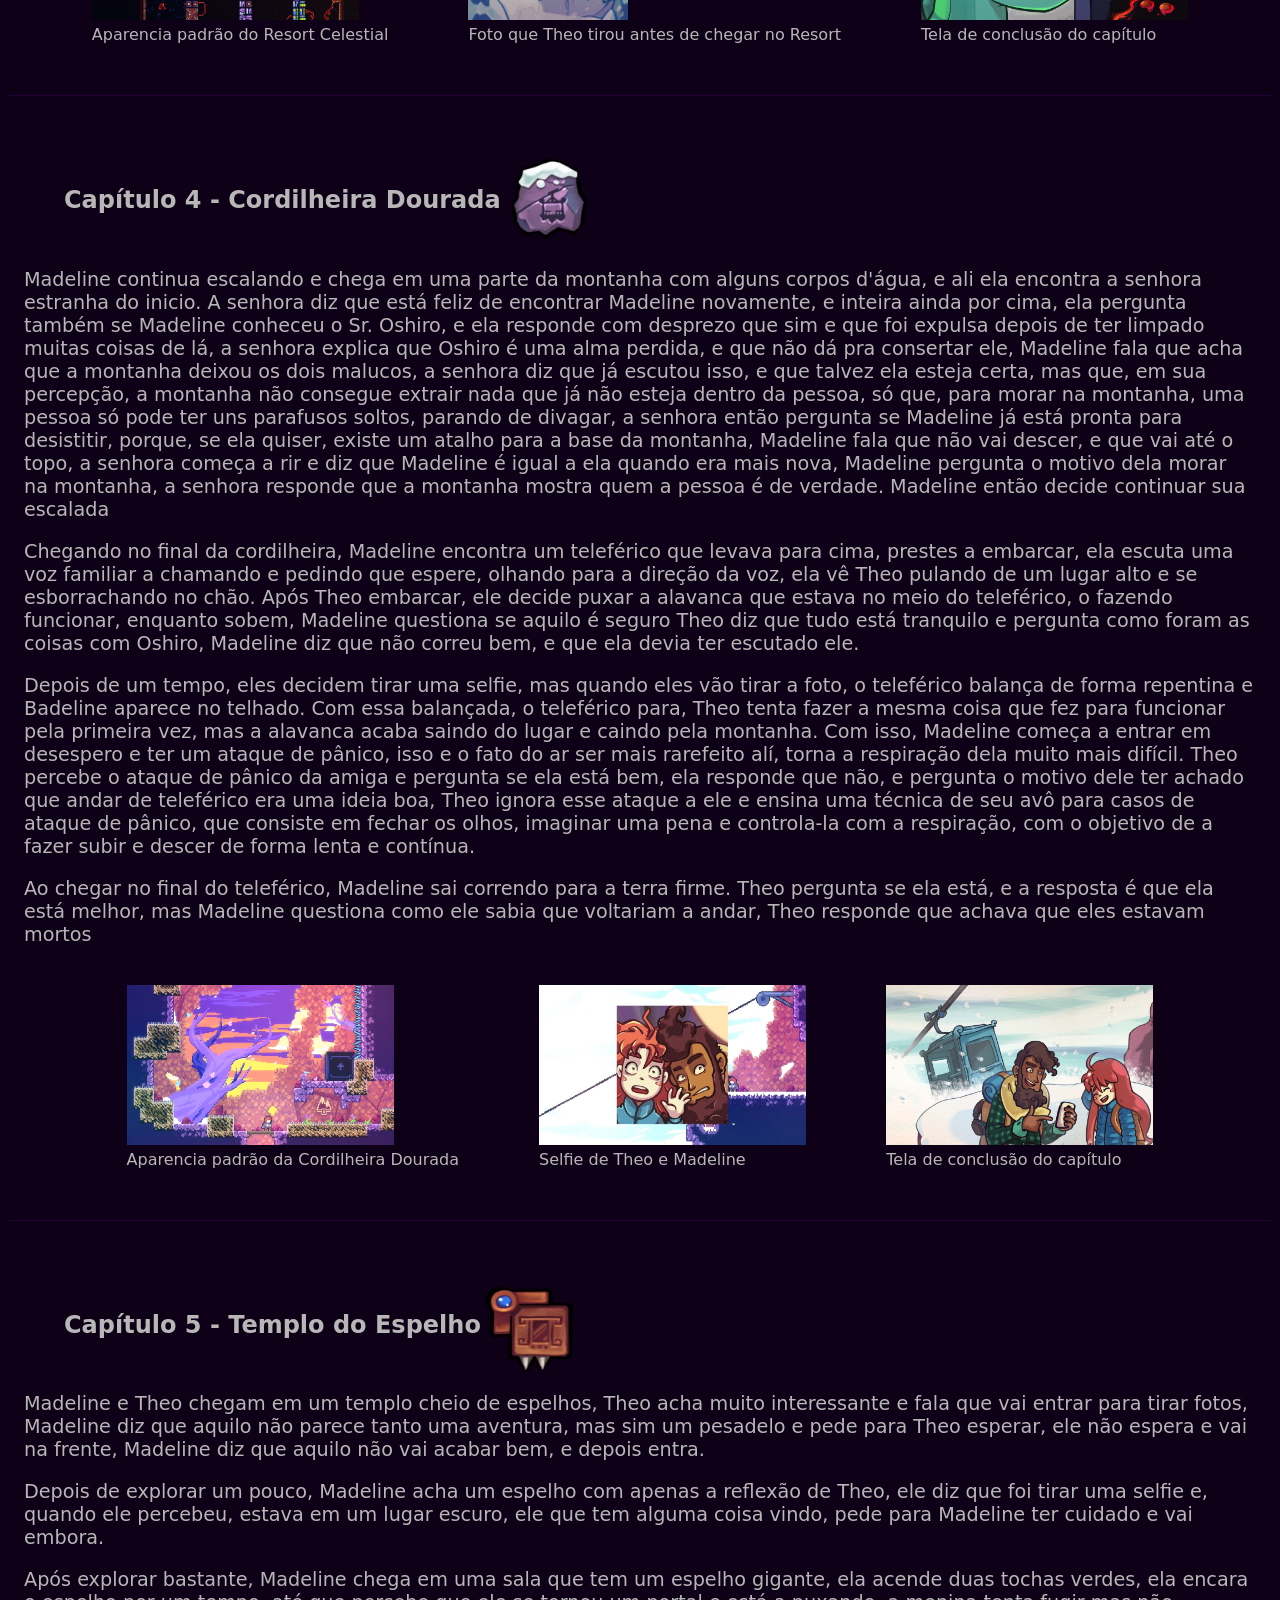
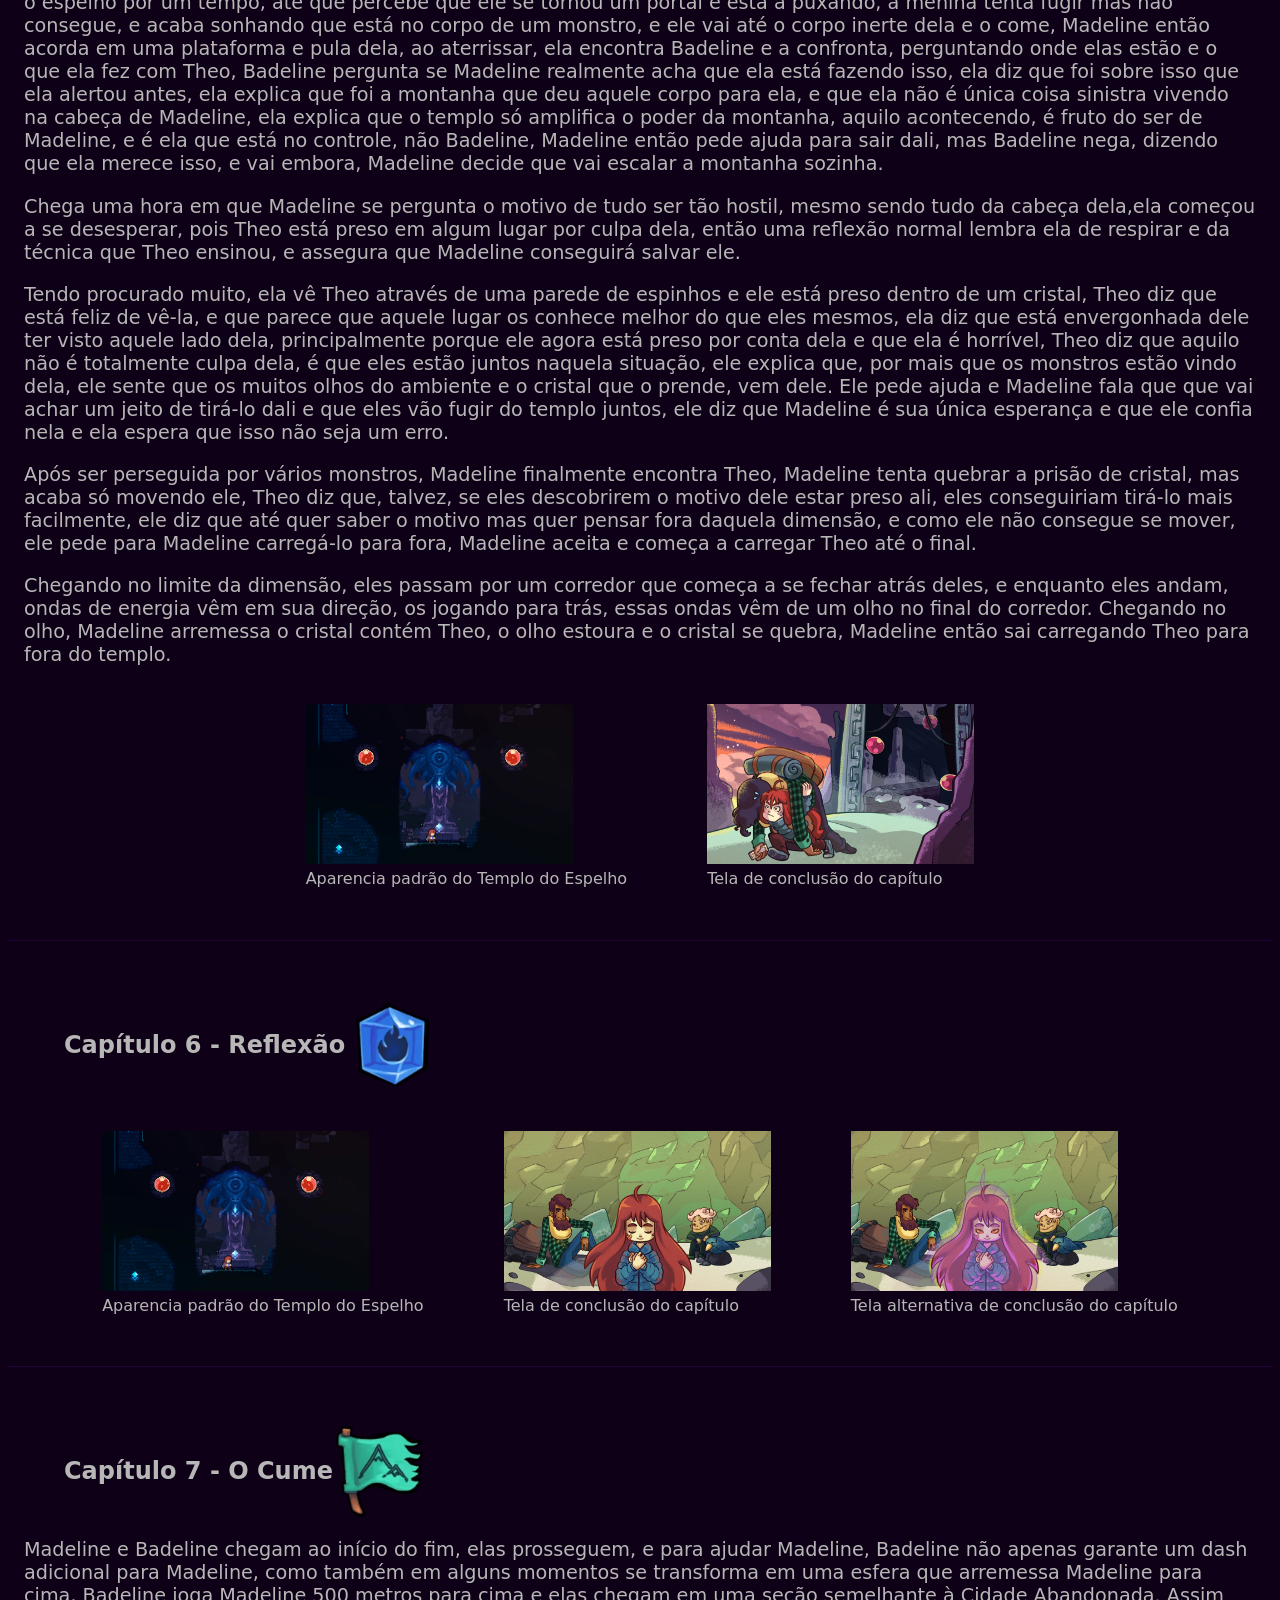
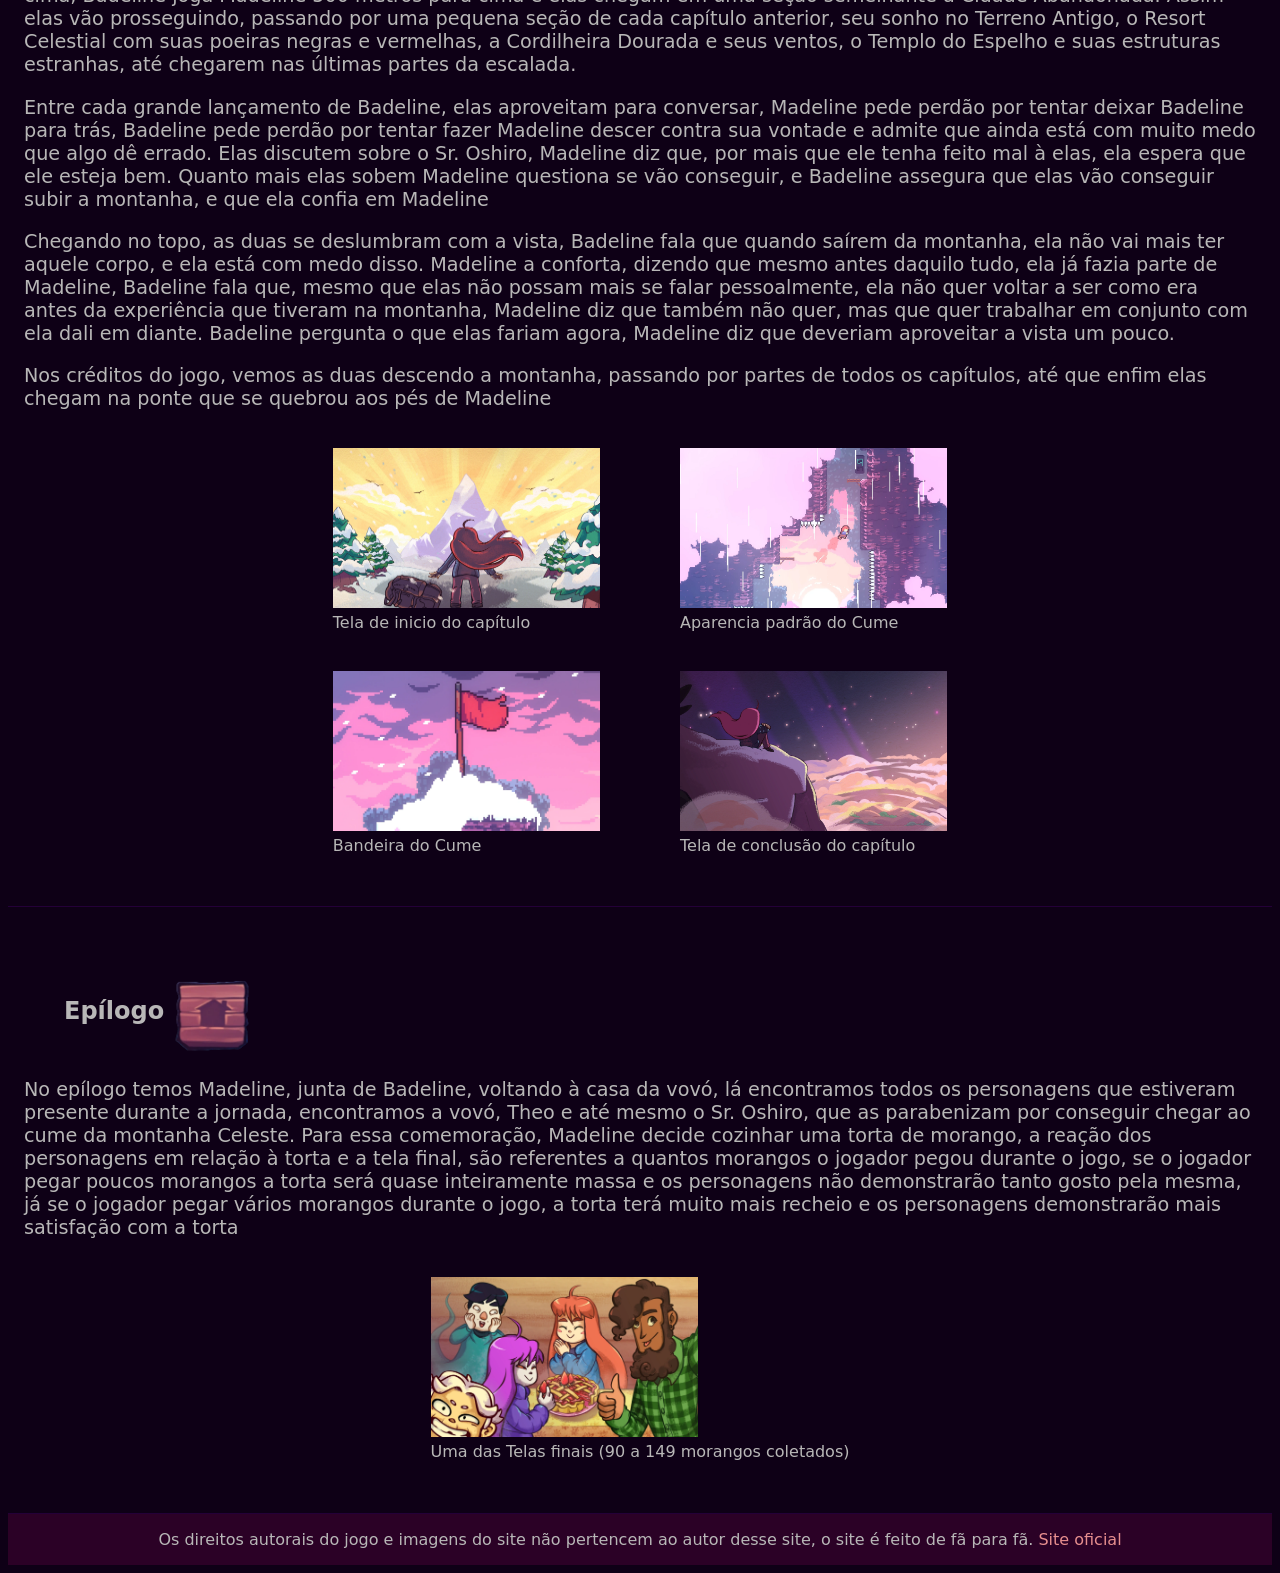
==== commit 6d30de36: "finalização da história do cap 7" ====
--- a/src/pages/capitulos.html
+++ b/src/pages/capitulos.html
@@ -200,6 +200,8 @@
             <article>
                 <p>Madeline e Badeline chegam ao início do fim, elas prosseguem, e para ajudar Madeline, Badeline não apenas garante um dash adicional para Madeline, como também em alguns momentos se transforma em uma esfera que arremessa Madeline para cima, Badeline joga Madeline 500 metros para cima e elas chegam em uma seção semelhante à Cidade Abandonada. Assim elas vão prosseguindo, passando por uma pequena seção de cada capítulo anterior, seu sonho no Terreno Antigo, o Resort Celestial com suas poeiras negras e vermelhas, a Cordilheira Dourada e seus ventos, o Templo do Espelho e suas estruturas estranhas, até chegarem nas últimas partes da escalada.</p>
                 <p>Entre cada grande lançamento de Badeline, elas aproveitam para conversar, Madeline pede perdão por tentar deixar Badeline para trás, Badeline pede perdão por tentar fazer Madeline descer contra sua vontade e admite que ainda está com muito medo que algo dê errado. Elas discutem sobre o Sr. Oshiro, Madeline diz que, por mais que ele tenha feito mal à elas, ela espera que ele esteja bem. Quanto mais elas sobem Madeline questiona se vão conseguir, e Badeline assegura que elas vão conseguir subir a montanha, e que ela confia em Madeline </p>
+                <p>Chegando no topo, as duas se deslumbram com a vista, Badeline fala que quando saírem da montanha, ela não vai mais ter aquele corpo, e ela está com medo disso. Madeline a conforta, dizendo que mesmo antes daquilo tudo, ela já fazia parte de Madeline, Badeline fala que, mesmo que elas não possam mais se falar pessoalmente, ela não quer voltar a ser como era antes da experiência que tiveram na montanha, Madeline diz que também não quer, mas que quer trabalhar em conjunto com ela dali em diante. Badeline pergunta o que elas fariam agora, Madeline diz que deveriam aproveitar a vista um pouco.</p>
+                <p>Nos créditos do jogo, vemos as duas descendo a montanha, passando por partes de todos os capítulos, até que enfim elas chegam na ponte que se quebrou aos pés de Madeline </p>
                 <div class="organizacao">
                     <figure>
                         <img src="../assets/Chapter_7_Intro_Screen.webp" alt="" class="prints">
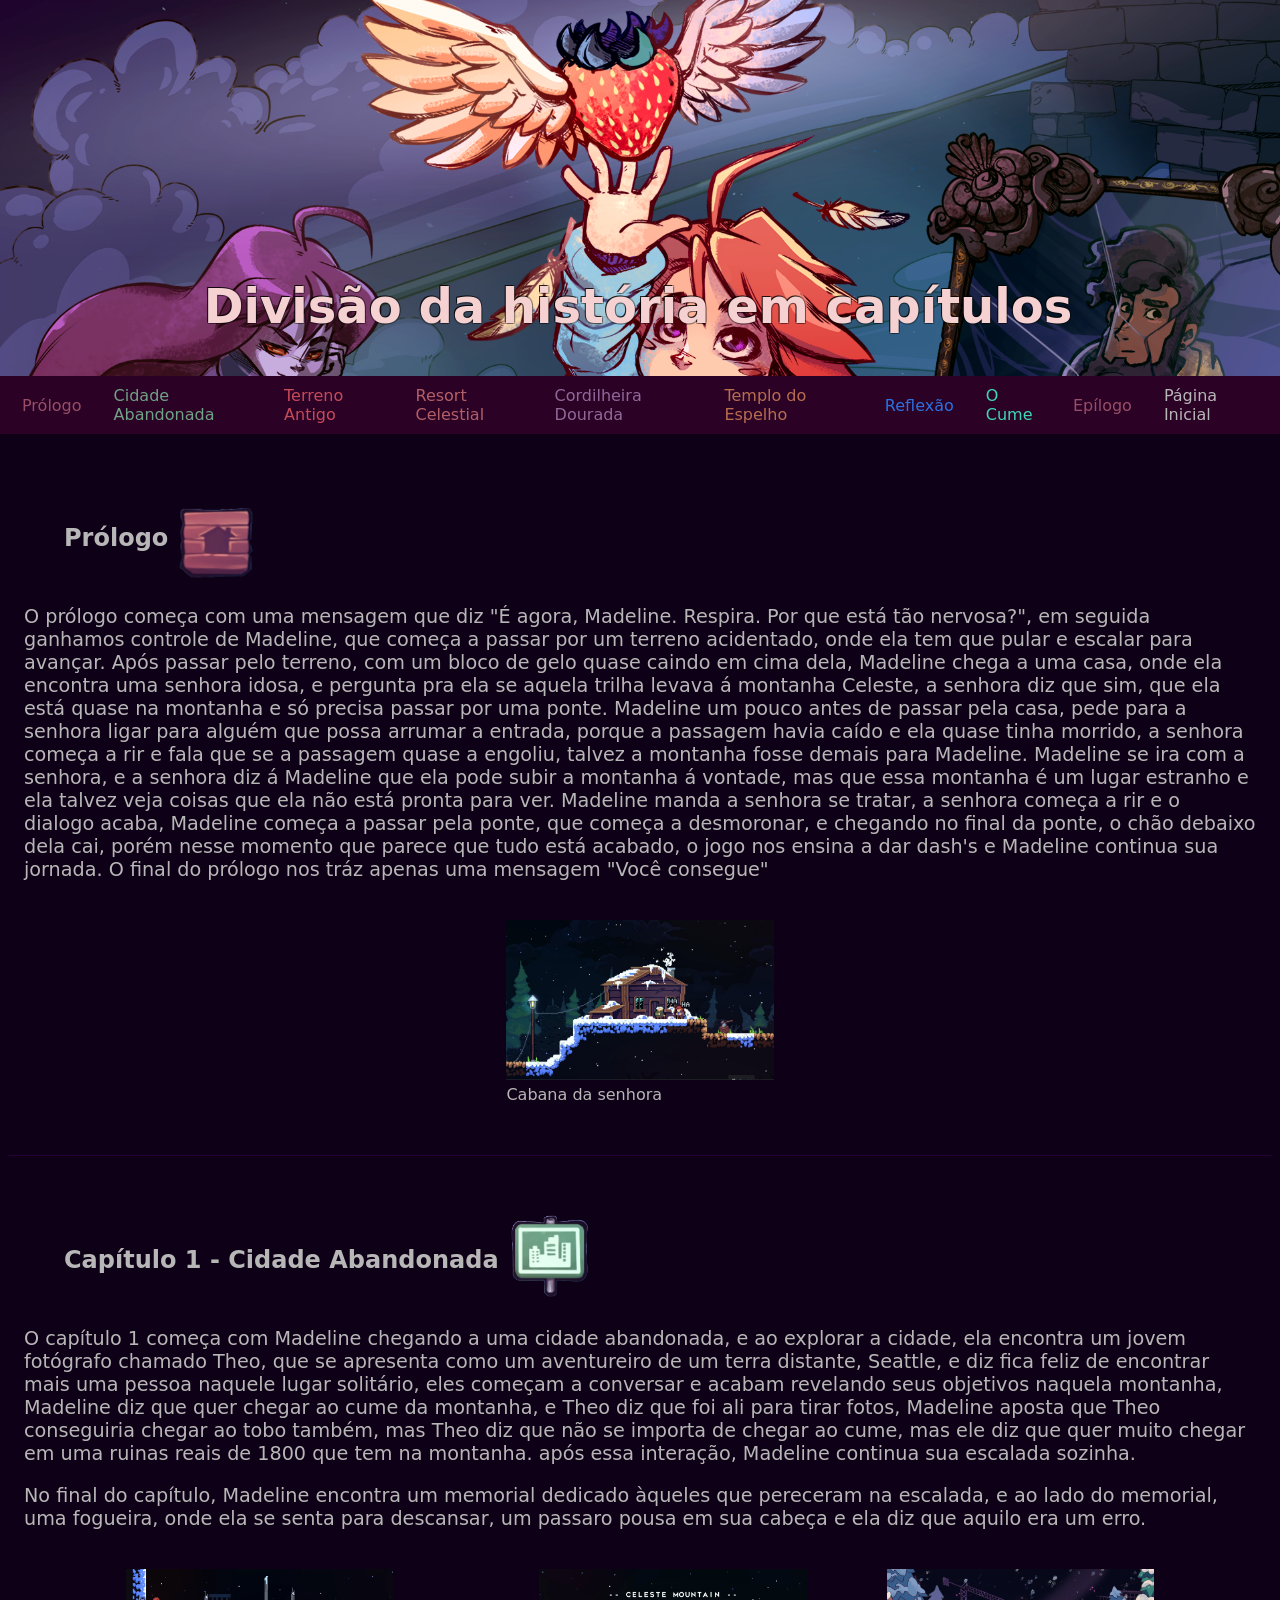
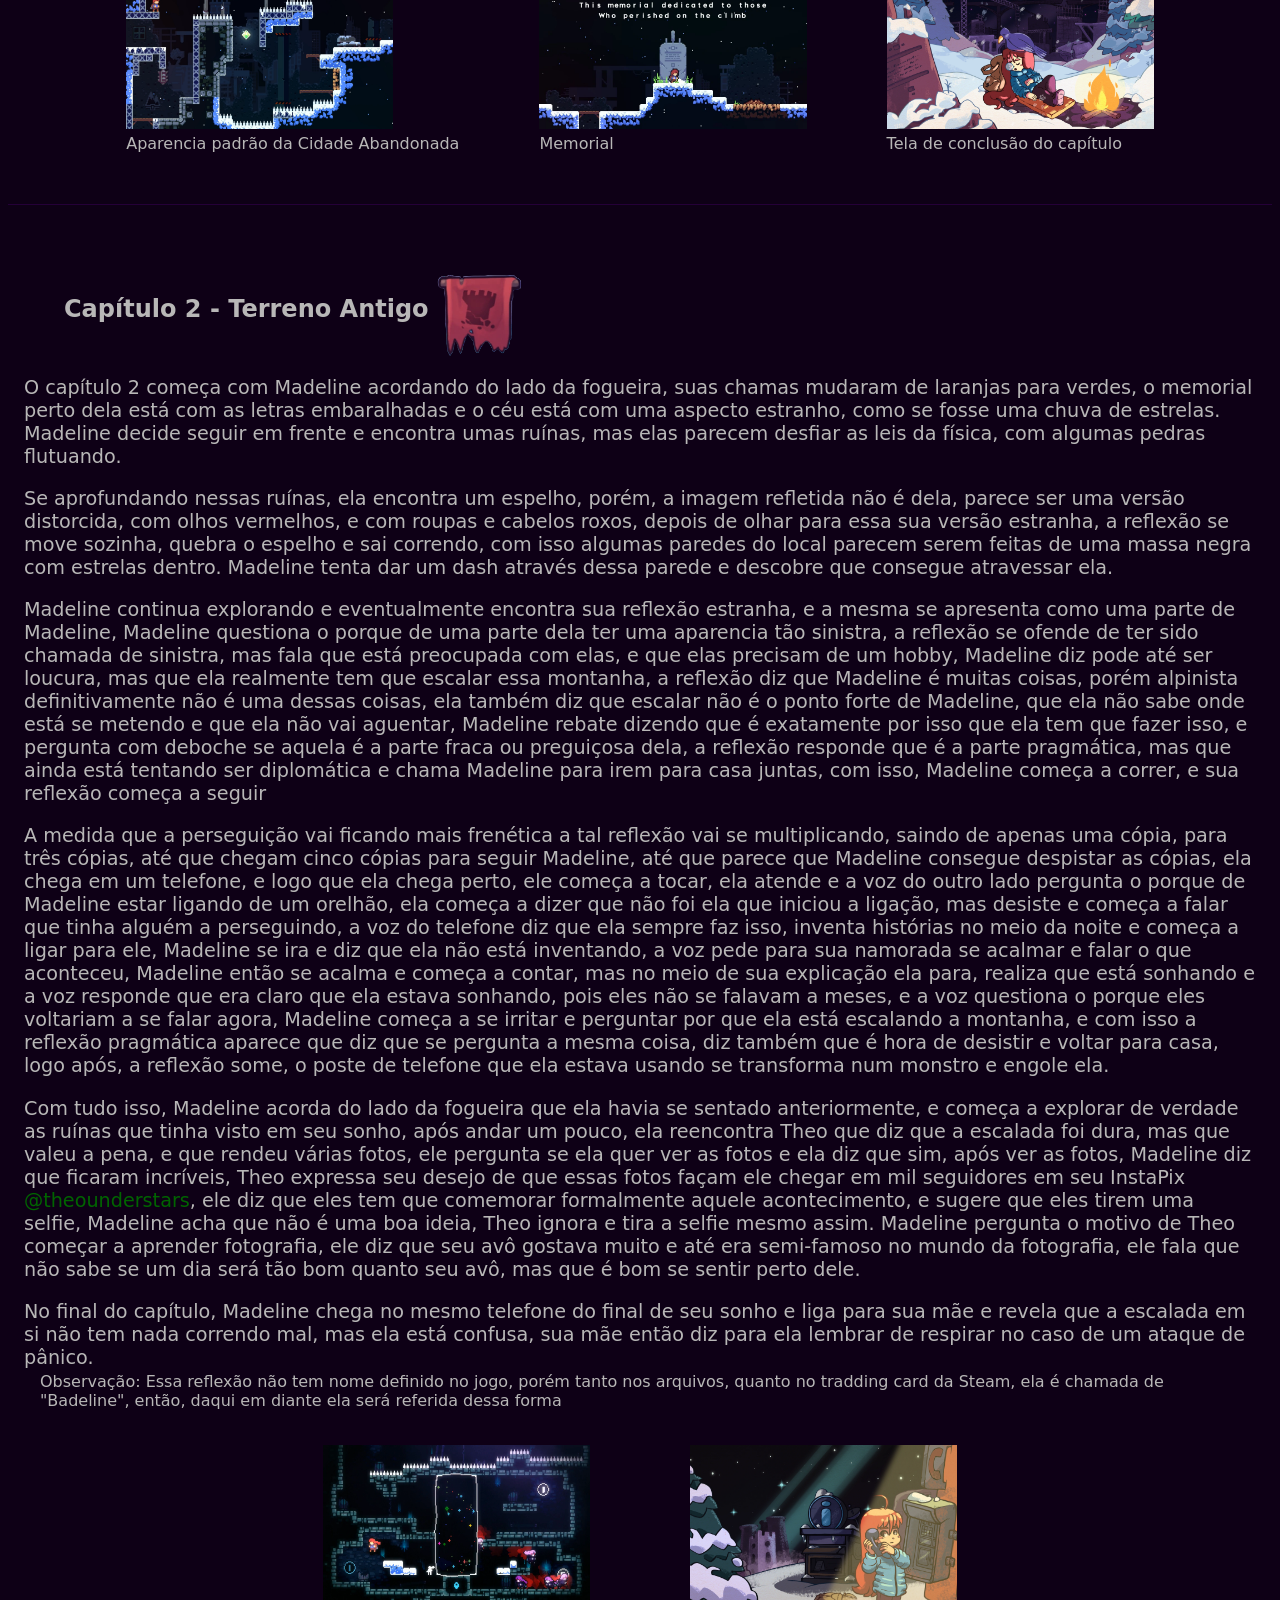
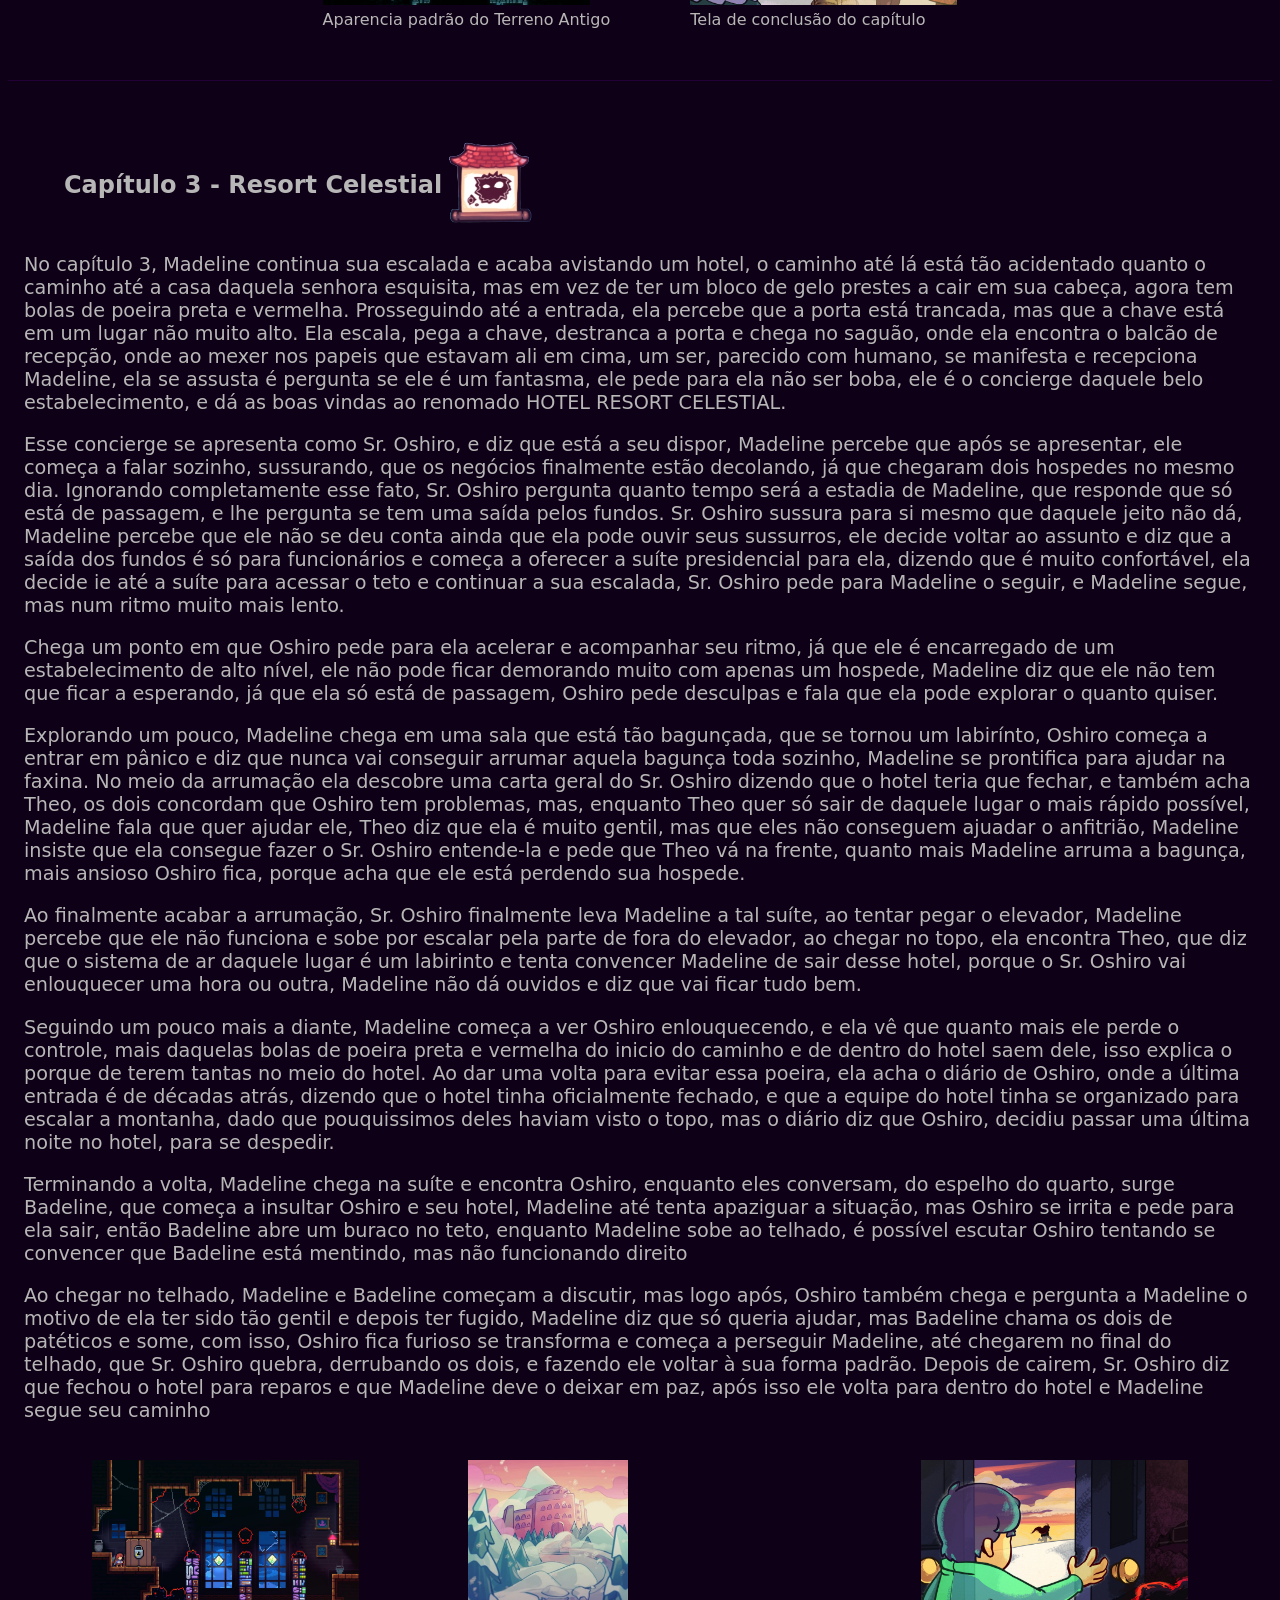
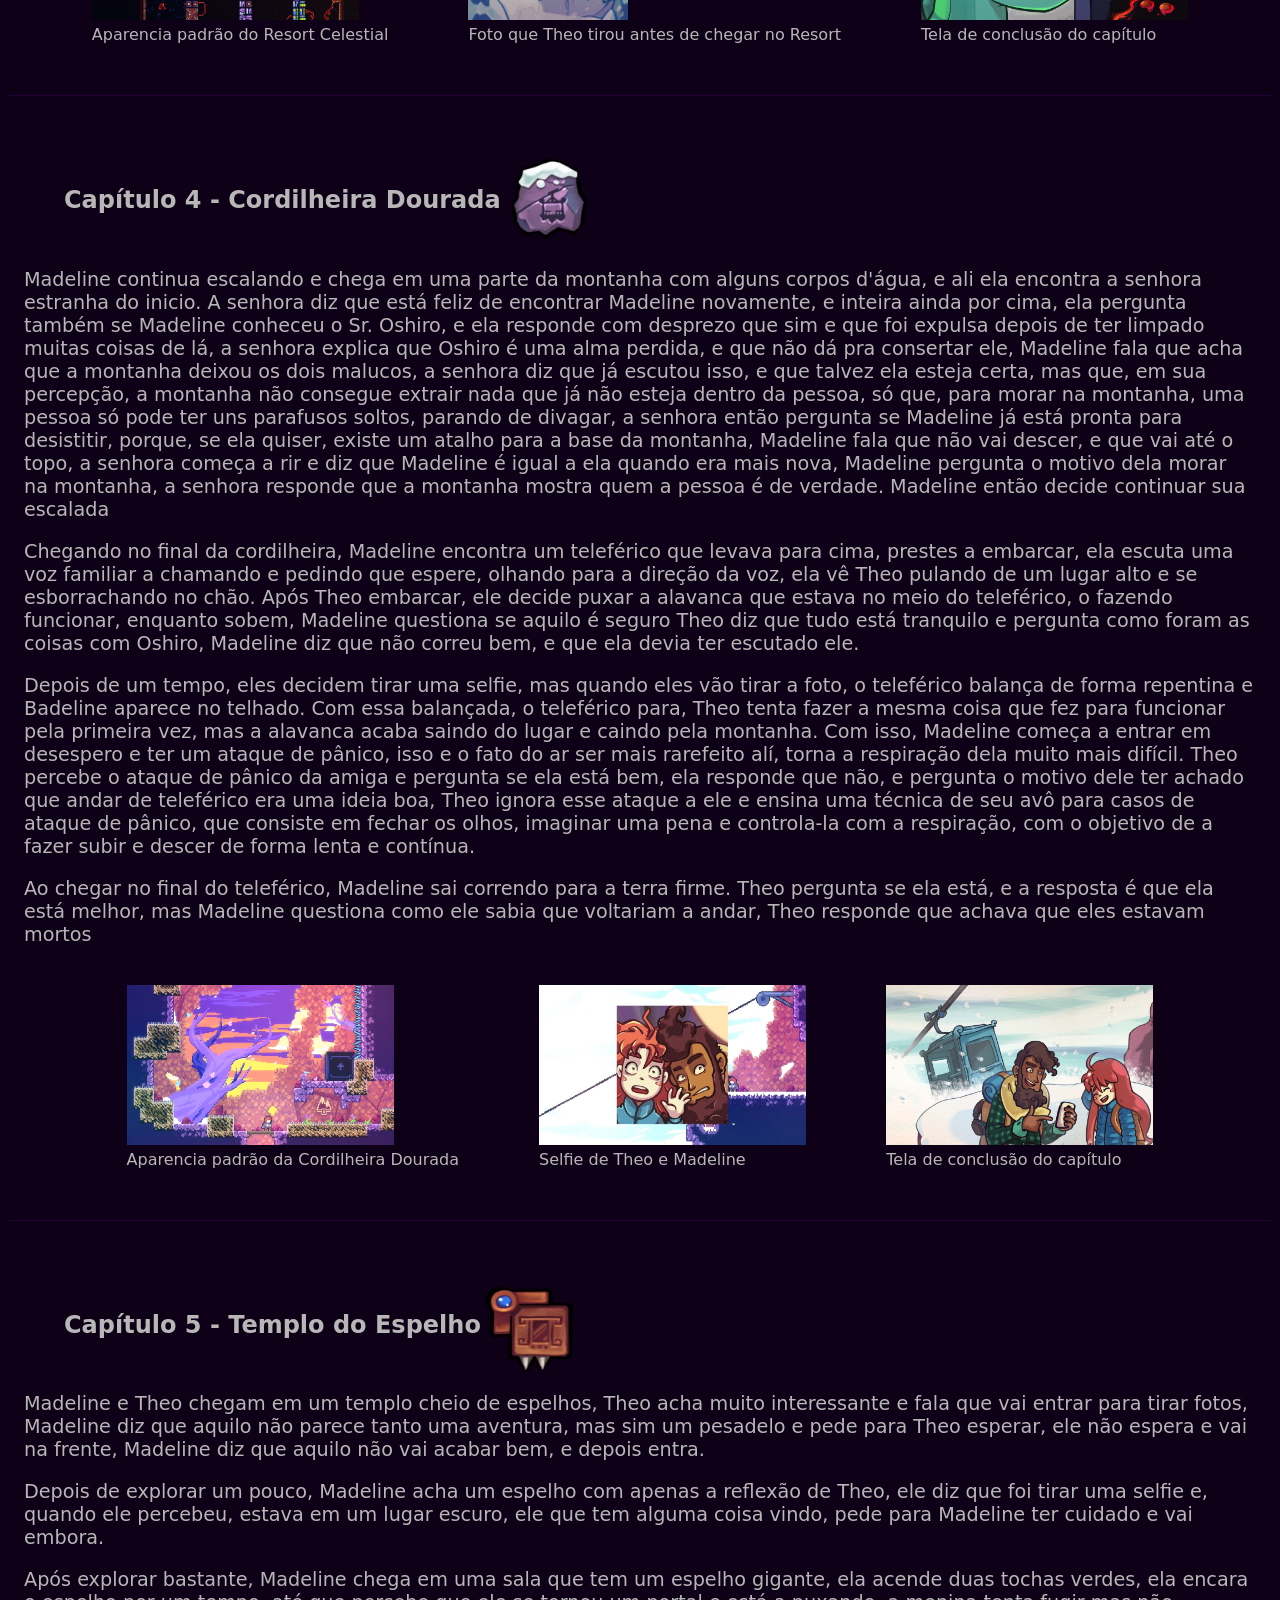
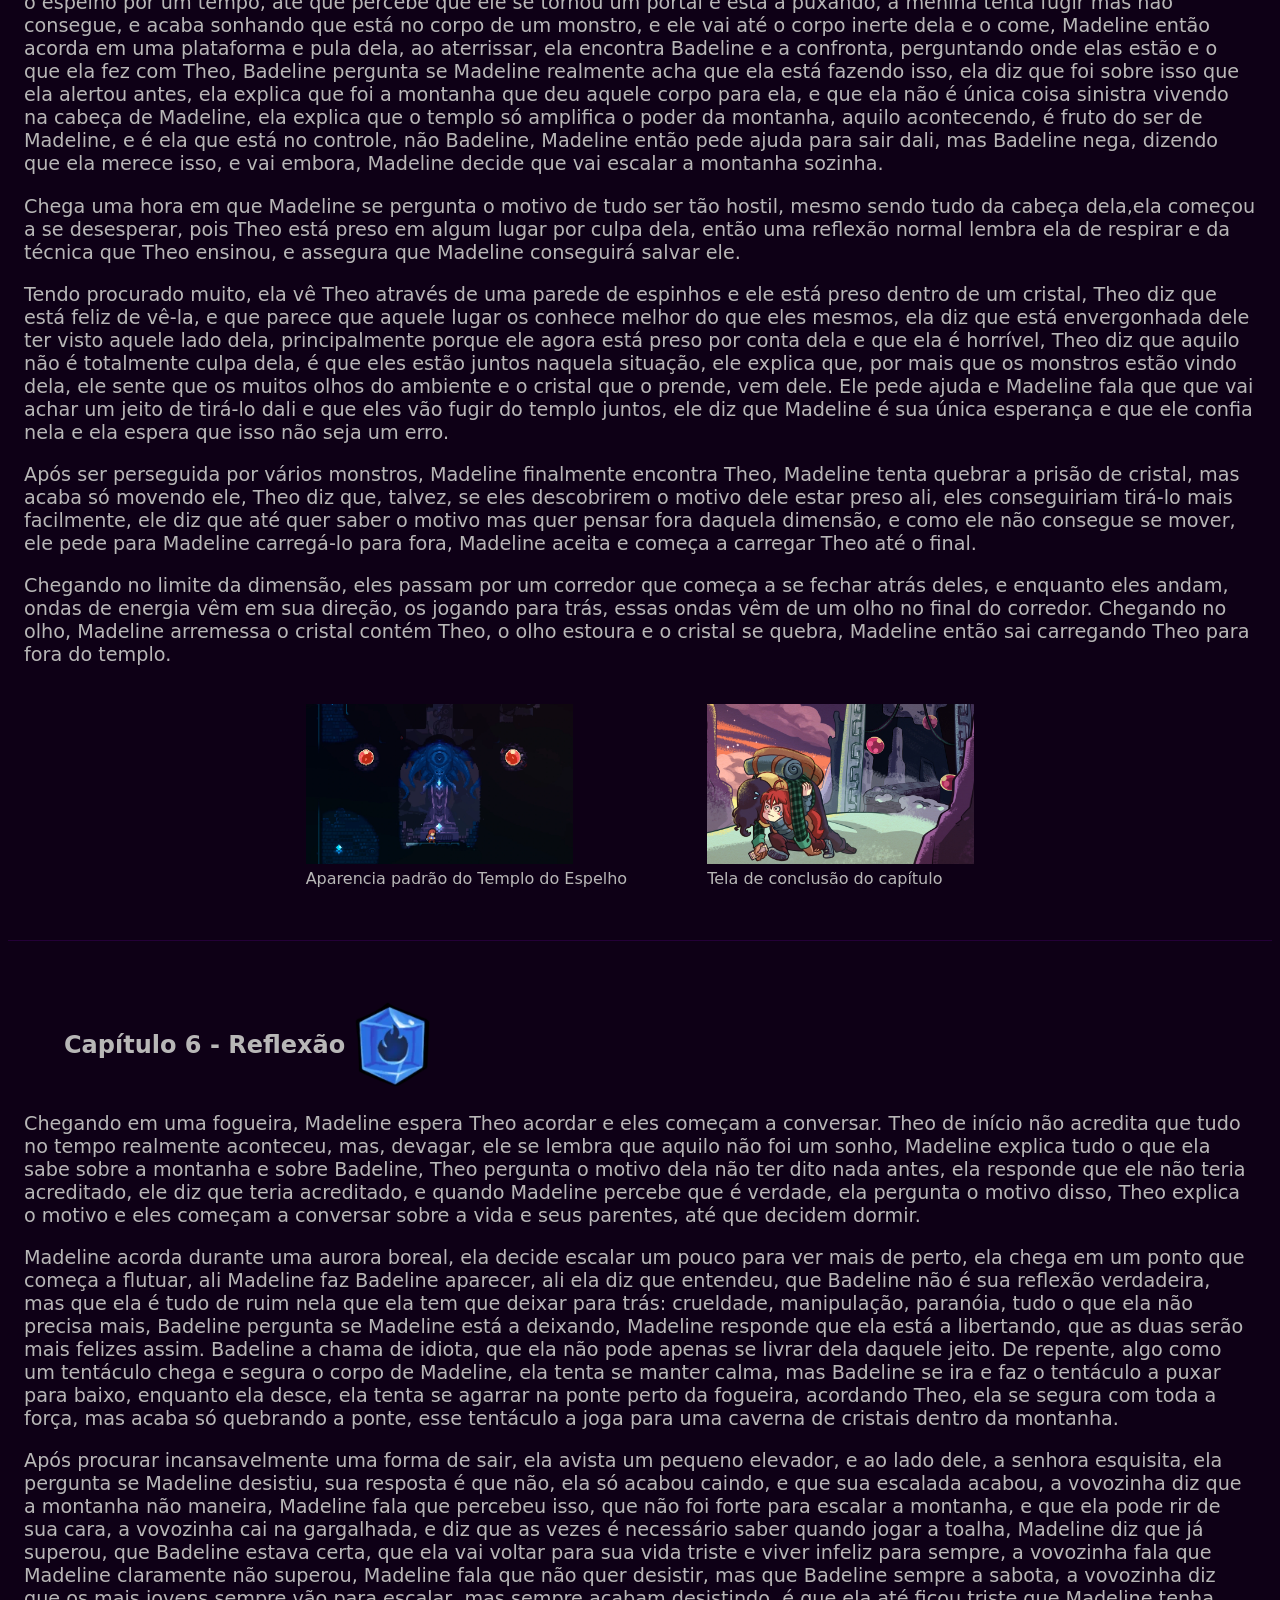
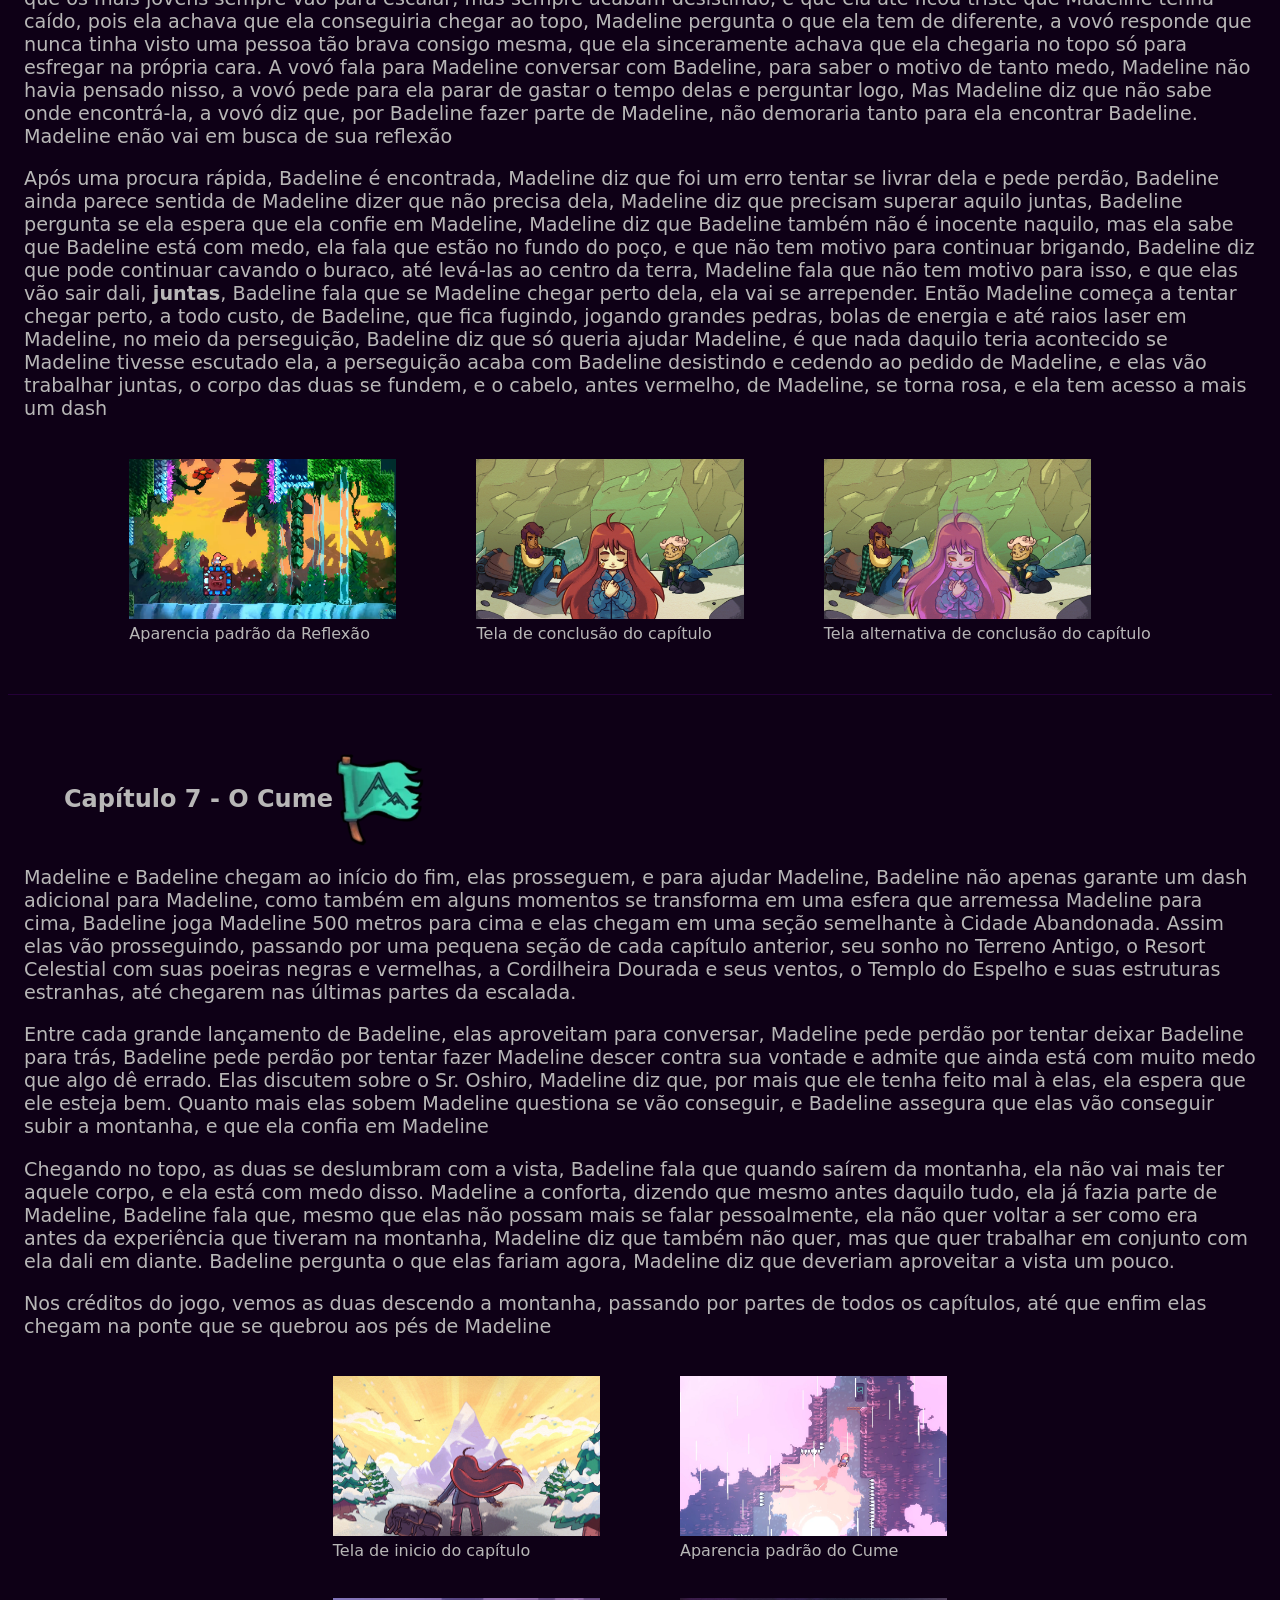
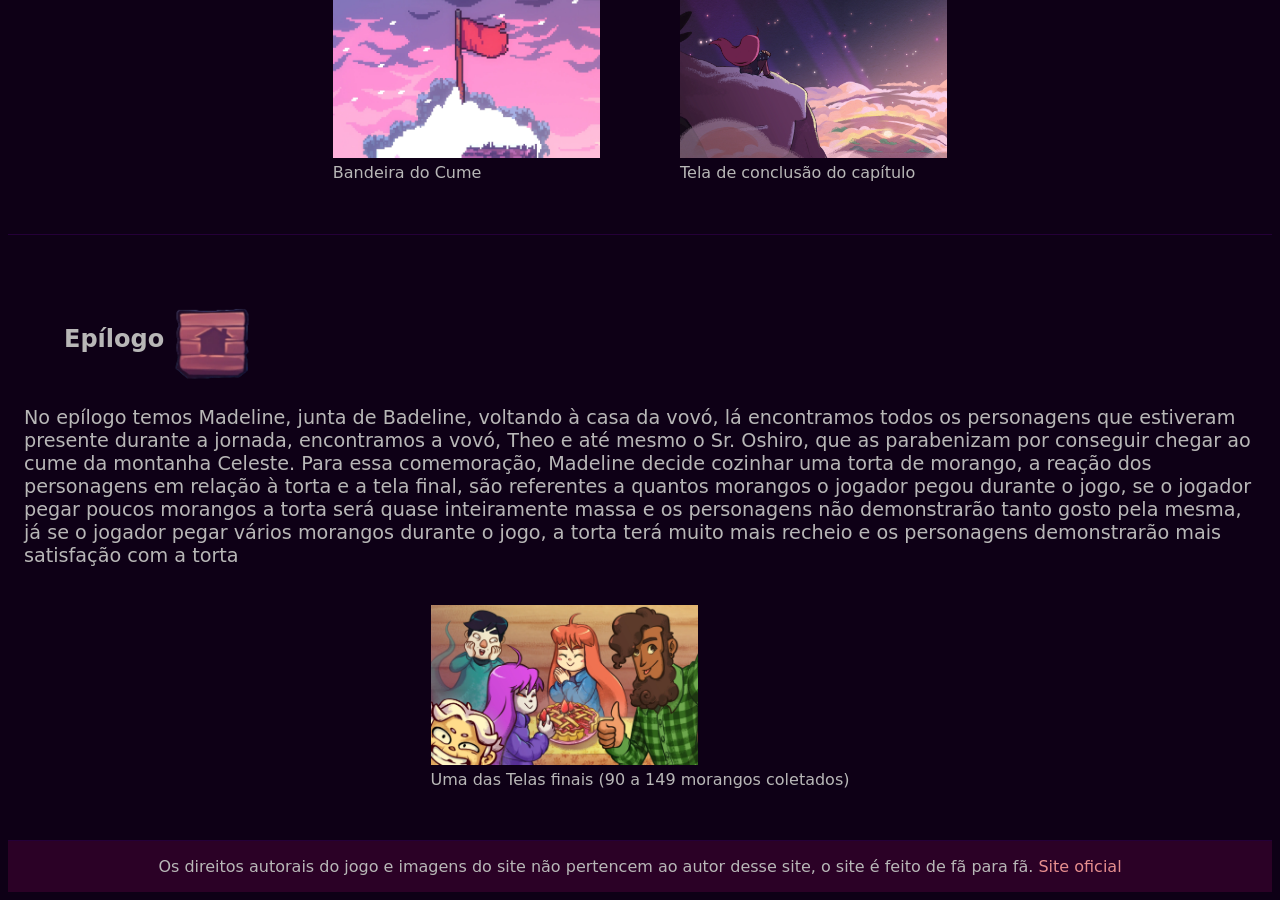
==== commit 1d97ccb5: "história cap 6" ====
--- a/src/pages/capitulos.html
+++ b/src/pages/capitulos.html
@@ -75,7 +75,7 @@
                 <p>A medida que a perseguição vai ficando mais frenética a tal reflexão vai se multiplicando, saindo de apenas uma cópia, para três cópias, até que chegam cinco cópias para seguir Madeline, até que parece que Madeline consegue despistar as cópias, ela chega em um telefone, e logo que ela chega perto, ele começa a tocar, ela atende e a voz do outro lado pergunta o porque de Madeline estar ligando de um orelhão, ela começa a dizer que não foi ela que iniciou a ligação, mas desiste e começa a falar que tinha alguém a perseguindo, a voz do telefone diz que ela sempre faz isso, inventa histórias no meio da noite e começa a ligar para ele, Madeline se ira e diz que ela não está inventando, a voz pede para sua namorada se acalmar e falar o que aconteceu, Madeline então se acalma e começa a contar, mas no meio de sua explicação ela para, realiza que está sonhando e a voz responde que era claro que ela estava sonhando, pois eles não se falavam a meses, e a voz questiona o porque eles voltariam a se falar agora, Madeline começa a se irritar e perguntar por que ela está escalando a montanha, e com isso a reflexão pragmática aparece que diz que se pergunta a mesma coisa, diz também que é hora de desistir e voltar para casa, logo após, a reflexão some, o poste de telefone que ela estava usando se transforma num monstro e engole ela.</p>
                 <p>Com tudo isso, Madeline acorda do lado da fogueira que ela havia se sentado anteriormente, e começa a explorar de verdade as ruínas que tinha visto em seu sonho, após andar um pouco, ela reencontra Theo que diz que a escalada foi dura, mas que valeu a pena, e que rendeu várias fotos, ele pergunta se ela quer ver as fotos e ela diz que sim, após ver as fotos, Madeline diz que ficaram incríveis, Theo expressa seu desejo de que essas fotos façam ele chegar em mil seguidores em seu InstaPix <a class="instapix" href="https://www.instagram.com/theounderstars/">@theounderstars</a>, ele diz que eles tem que comemorar formalmente aquele acontecimento, e sugere que eles tirem uma selfie, Madeline acha que não é uma boa ideia, Theo ignora e tira a selfie mesmo assim. Madeline pergunta o motivo de Theo começar a aprender fotografia, ele diz que seu avô gostava muito e até era semi-famoso no mundo da fotografia, ele fala que não sabe se um dia será tão bom quanto seu avô, mas que é bom se sentir perto dele. </p>
                 <p>No final do capítulo, Madeline chega no mesmo telefone do final de seu sonho e liga para sua mãe e revela que a escalada em si não tem nada correndo mal, mas ela está confusa, sua mãe então diz para ela lembrar de respirar no caso de um ataque de pânico. </p>
-                <p class="obs">Observação: Essa reflexão não tem nome definido no jogo, porém tanto nos arquivos, quanto no tradding card da Steam, ela é chamada de "Badeline", então, daqui em diante ela só será referida dessa forma</p>
+                <p class="obs">Observação: Essa reflexão não tem nome definido no jogo, porém tanto nos arquivos, quanto no tradding card da Steam, ela é chamada de "Badeline", então, daqui em diante ela será referida dessa forma</p>
                 <div class="organizacao">
                     <figure>
                         <img src="../assets/Old_Site.webp" alt="padrão" class="prints">
@@ -126,7 +126,7 @@
             <article>
                 <p>Madeline continua escalando e chega em uma parte da montanha com alguns corpos d'água, e ali ela encontra a senhora estranha do inicio. A senhora diz que está feliz de encontrar Madeline novamente, e inteira ainda por cima, ela pergunta também se Madeline conheceu o Sr. Oshiro, e ela responde com desprezo que sim e que foi expulsa depois de ter limpado muitas coisas de lá, a senhora explica que Oshiro é uma alma perdida, e que não dá pra consertar ele, Madeline fala que acha que a montanha deixou os dois malucos, a senhora diz que já escutou isso, e que talvez ela esteja certa, mas que, em sua percepção, a montanha não consegue extrair nada que já não esteja dentro da pessoa, só que, para morar na montanha, uma pessoa só pode ter uns parafusos soltos, parando de divagar, a senhora então pergunta se Madeline já está pronta para desistitir, porque, se ela quiser, existe um atalho para a base da montanha, Madeline fala que não vai descer, e que vai até o topo, a senhora começa a rir e diz que Madeline é igual a ela quando era mais nova, Madeline pergunta o motivo dela morar na montanha, a senhora responde que a montanha mostra quem a pessoa é de verdade. Madeline então decide continuar sua escalada</p>
                 <p> Chegando no final da cordilheira, Madeline encontra um teleférico que levava para cima, prestes a embarcar, ela escuta uma voz familiar a chamando e pedindo que espere, olhando para a direção da voz, ela vê Theo pulando de um lugar alto e se esborrachando no chão. Após Theo embarcar, ele decide puxar a alavanca que estava no meio do teleférico, o fazendo funcionar, enquanto sobem, Madeline questiona se aquilo é seguro Theo diz que tudo está tranquilo e pergunta como foram as coisas com Oshiro, Madeline diz que não correu bem, e que ela devia ter escutado ele.</p>
-                <p> Depois de um tempo, eles decidem tirar uma selfie, mas quando eles vão tirar a foto, o teleférico balança de forma repentina e Badeline aparece no telhado. Com essa balançada, o teleférico para, Theo tenta fazer a mesma coisa que fez para funcionar pela primeira vez, mas a alavanca acaba saindo do lugar e caindo pela montanha. Com isso, Madeline começa a entrar em desespero e ter um ataque de pânico, isso e o fato do ar ser mais rarefeito alí, torna a respiração dela muito mais difícil. Theo percebe o ataque de pânico da amiga e pergunta se ela está bem, ela responde que não, e pergunta o motivo dele ter achado que andar de teleférico era uma ideia boa, Theo ignora esse ataque a ele e ensina uma técnica de seu avô para casos de ataque de pânico, que consiste em fechar os olhos, imaginar uma pena e controla-la com a respiração, com o objetivo de a fazer subir e descer de forma lenta e contínua.
+                <p> Depois de um tempo, eles decidem tirar uma selfie, mas quando eles vão tirar a foto, o teleférico balança de forma repentina e Badeline aparece no telhado. Com essa balançada, o teleférico para, Theo tenta fazer a mesma coisa que fez para funcionar pela primeira vez, mas a alavanca acaba saindo do lugar e caindo pela montanha. Com isso, Madeline começa a entrar em desespero e ter um ataque de pânico, isso e o fato do ar ser mais rarefeito alí, torna a respiração dela muito mais difícil. Theo percebe o ataque de pânico da amiga e pergunta se ela está bem, ela responde que não, e pergunta o motivo dele ter achado que andar de teleférico era uma ideia boa, Theo ignora esse ataque a ele e ensina uma técnica de seu avô para casos de ataque de pânico, que consiste em fechar os olhos, imaginar uma pena e controla-la com a respiração, com o objetivo de a fazer subir e descer de forma lenta e contínua.</p>
                 <p>Ao chegar no final do teleférico, Madeline sai correndo para a terra firme. Theo pergunta se ela está, e a resposta é que ela está melhor, mas Madeline questiona como ele sabia que voltariam a andar, Theo responde que achava que eles estavam mortos</p>
                 <div class="organizacao">
                     <figure>
@@ -175,11 +175,16 @@
                 <img class="icone" src="../assets/reflexao.webp" alt="icone_capitulo6">
             </figure>
             <article>
+                <p>Chegando em uma fogueira, Madeline espera Theo acordar e eles começam a conversar. Theo de início não acredita que tudo no tempo realmente aconteceu, mas, devagar, ele se lembra que aquilo não foi um sonho, Madeline explica tudo o que ela sabe sobre a montanha e sobre Badeline, Theo pergunta o motivo dela não ter dito nada antes, ela responde que ele não teria acreditado, ele diz que teria acreditado, e quando Madeline percebe que é verdade, ela pergunta o motivo disso, Theo explica o motivo e eles começam a conversar sobre a vida e seus parentes, até que decidem dormir.</p>
+                <p>Madeline acorda durante uma aurora boreal, ela decide escalar um pouco para ver mais de perto, ela chega em um ponto que começa a flutuar, ali Madeline faz Badeline aparecer, ali ela diz que entendeu, que Badeline não é sua reflexão verdadeira, mas que ela é tudo de ruim nela que ela tem que deixar para trás: crueldade, manipulação, paranóia, tudo o que ela não precisa mais, Badeline pergunta se Madeline está a deixando, Madeline responde que ela está a libertando, que as duas serão mais felizes assim. Badeline a chama de idiota, que ela não pode apenas se livrar dela daquele jeito. De repente, algo como um tentáculo chega e segura o corpo de Madeline, ela tenta se manter calma, mas Badeline se ira e faz o tentáculo a puxar para baixo, enquanto ela desce, ela tenta se agarrar na ponte perto da fogueira, acordando Theo, ela se segura com toda a força, mas acaba só quebrando a ponte, esse tentáculo a joga para uma caverna de cristais dentro da montanha.</p>
+                <p>Após procurar incansavelmente uma forma de sair, ela avista um pequeno elevador, e ao lado dele, a senhora esquisita, ela pergunta se Madeline desistiu, sua resposta é que não, ela só acabou caindo, e que sua escalada acabou, a vovozinha diz que a montanha não maneira, Madeline fala que percebeu isso, que não foi forte para escalar a montanha, e que ela pode rir de sua cara, a vovozinha cai na gargalhada, e diz que as vezes é necessário saber quando jogar a toalha, Madeline diz que já superou, que Badeline estava certa, que ela vai voltar para sua vida triste e viver infeliz para sempre, a vovozinha fala que Madeline claramente não superou, Madeline fala que não quer desistir, mas que Badeline sempre a sabota, a vovozinha diz que os mais jovens sempre vão para escalar, mas sempre acabam desistindo, é que ela até ficou triste que Madeline tenha caído, pois ela achava que ela conseguiria chegar ao topo, Madeline pergunta o que ela tem de diferente, a vovó responde que nunca tinha visto uma pessoa tão brava consigo mesma, que ela sinceramente achava que ela chegaria no topo só para esfregar na própria cara. A vovó fala para Madeline conversar com Badeline, para saber o motivo de tanto medo, Madeline não havia pensado nisso, a vovó pede para ela parar de gastar o tempo delas e perguntar logo, Mas Madeline diz que não sabe onde encontrá-la, a vovó diz que, por Badeline fazer parte de Madeline, não demoraria tanto para ela encontrar Badeline. Madeline enão vai em busca de sua reflexão</p>
+                <p>Após uma procura rápida, Badeline é encontrada, Madeline diz que foi um erro tentar se livrar dela e pede perdão, Badeline ainda parece sentida de Madeline dizer que não precisa dela, Madeline diz que precisam superar aquilo juntas, Badeline pergunta se ela espera que ela confie em Madeline, Madeline diz que Badeline também não é inocente naquilo, mas ela sabe que Badeline está com medo, ela fala que estão no fundo do poço, e que não tem motivo para continuar brigando, Badeline diz que pode continuar cavando o buraco, até levá-las ao centro da terra, Madeline fala que não tem motivo para isso, e que elas vão sair dali, <b>juntas</b>, Badeline fala que se Madeline chegar perto dela, ela vai se arrepender. Então Madeline começa a tentar chegar perto, a todo custo, de Badeline, que fica fugindo, jogando grandes pedras, bolas de energia e até raios laser em Madeline, no meio da perseguição, Badeline diz que só queria ajudar Madeline, é que nada daquilo teria acontecido se Madeline tivesse escutado ela, a perseguição acaba com Badeline desistindo e cedendo ao pedido de Madeline, e elas vão trabalhar juntas, o corpo das duas se fundem, e o cabelo, antes vermelho, de Madeline, se torna rosa, e ela tem acesso a mais um dash</p>
                 <p></p>
-                <div class="organizacao">
-                    <figure>
-                        <img src="../assets/Mirror_Temple.webp" alt="" class="prints">
-                        <figcaption class="descr">Aparencia padrão do Templo do Espelho</figcaption>
+                <p></p>
+                <div class="organizacao">
+                    <figure>
+                        <img src="../assets/Reflection.webp" alt="" class="prints">
+                        <figcaption class="descr">Aparencia padrão da Reflexão</figcaption>
                     </figure>
                     <figure>
                         <img src="../assets/Chapter_6_Complete_Screen.webp" alt="" class="prints">
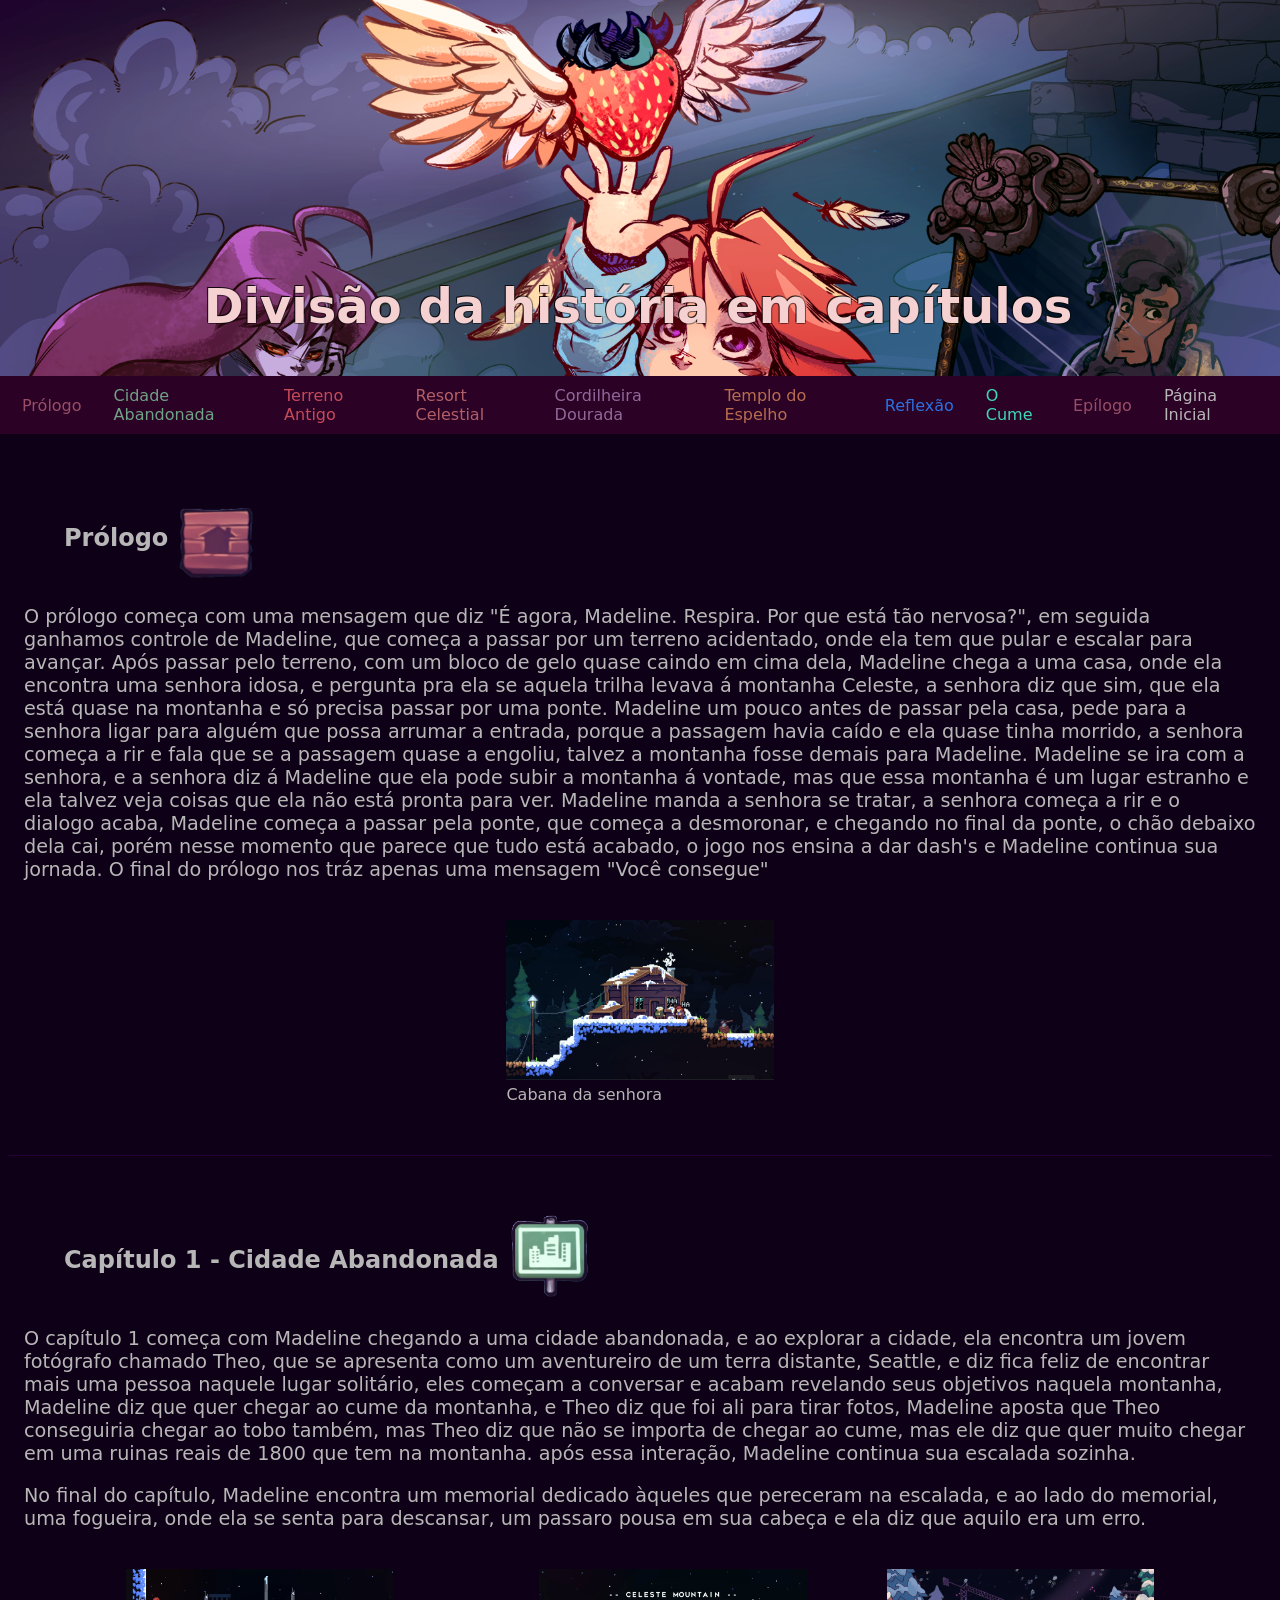
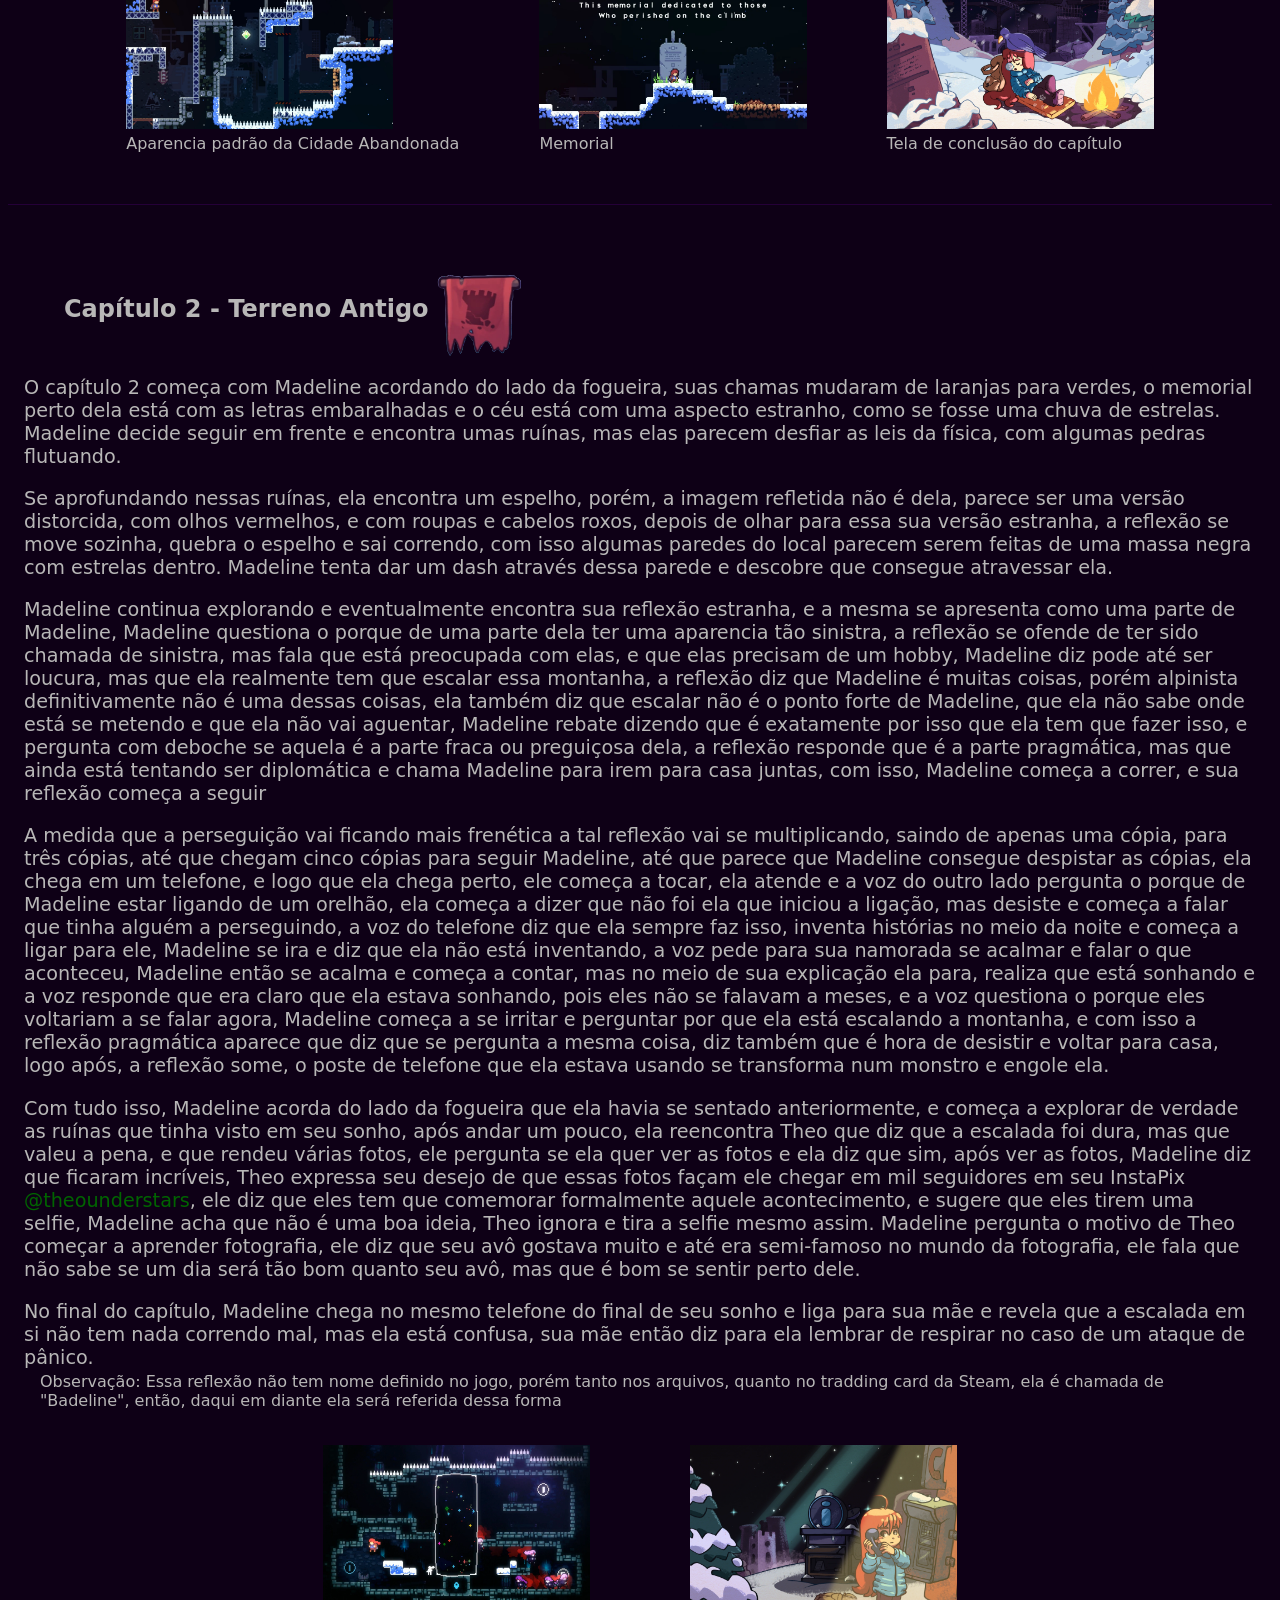
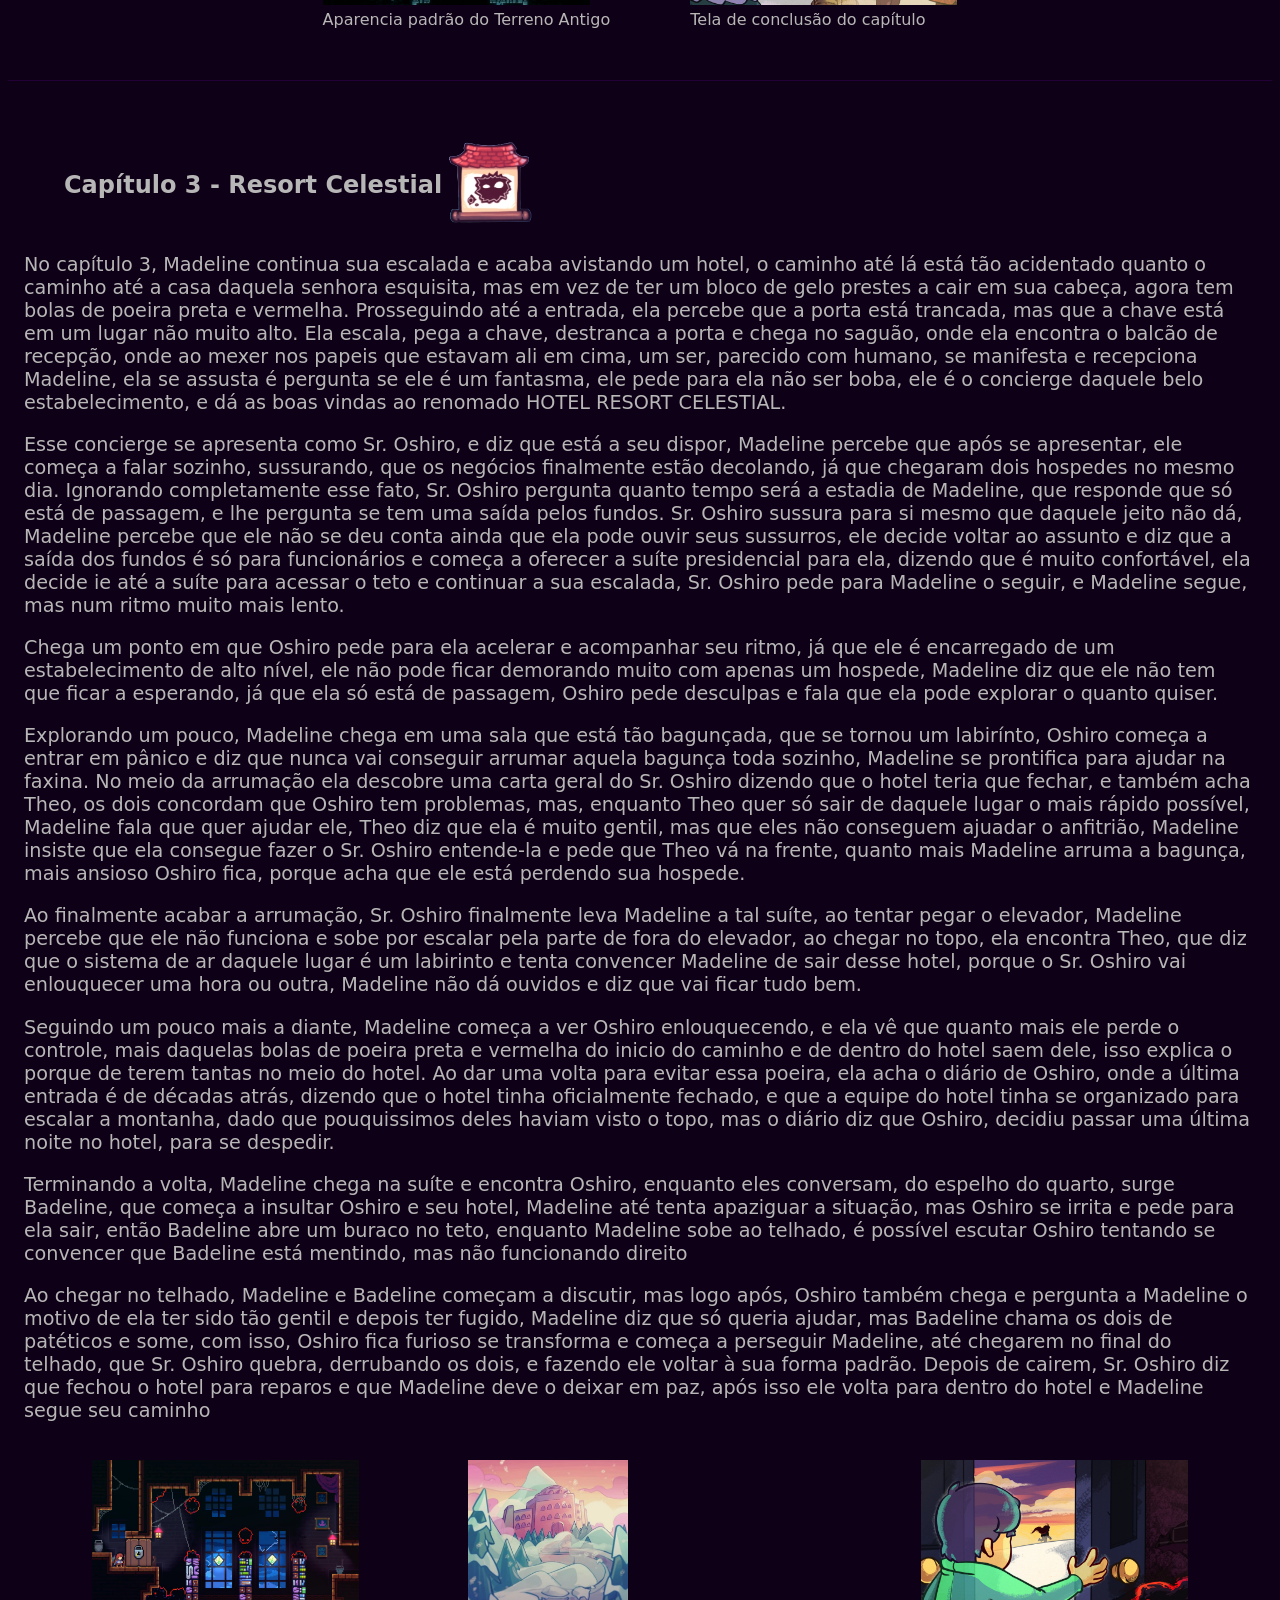
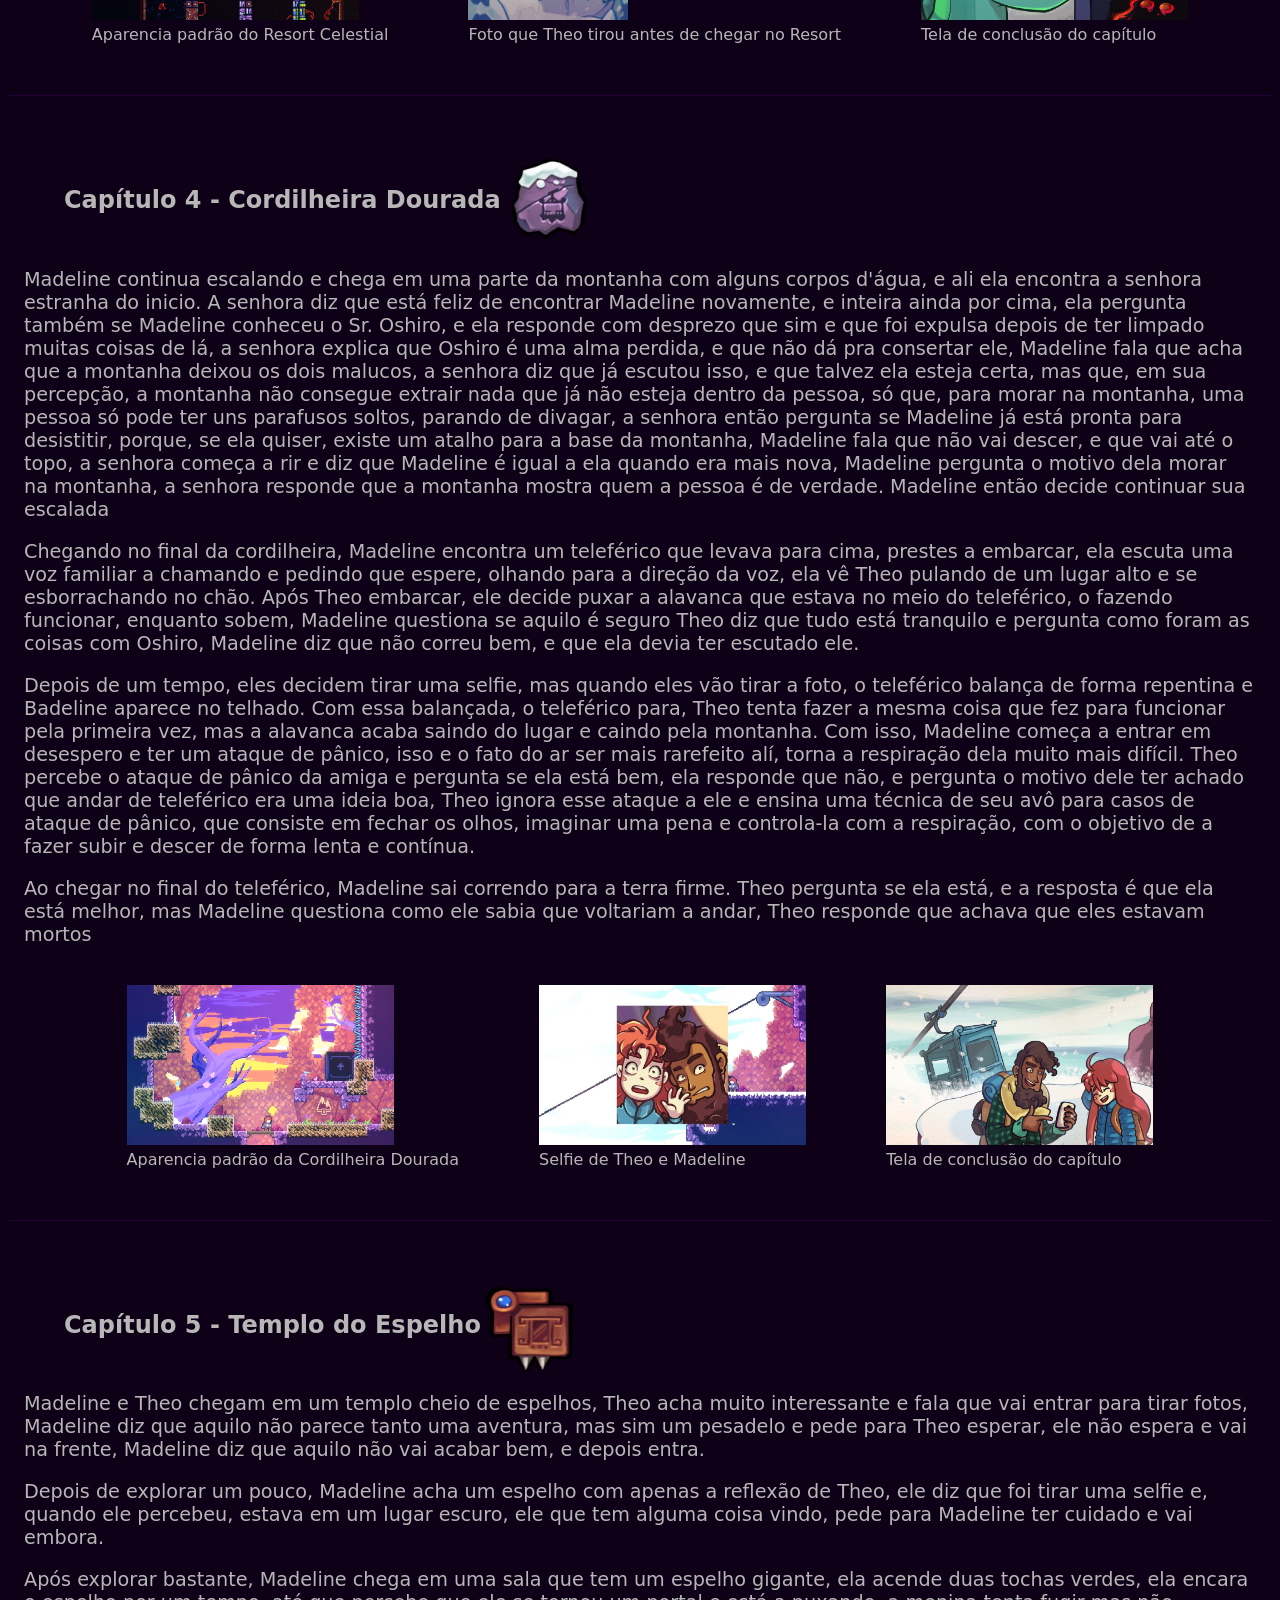
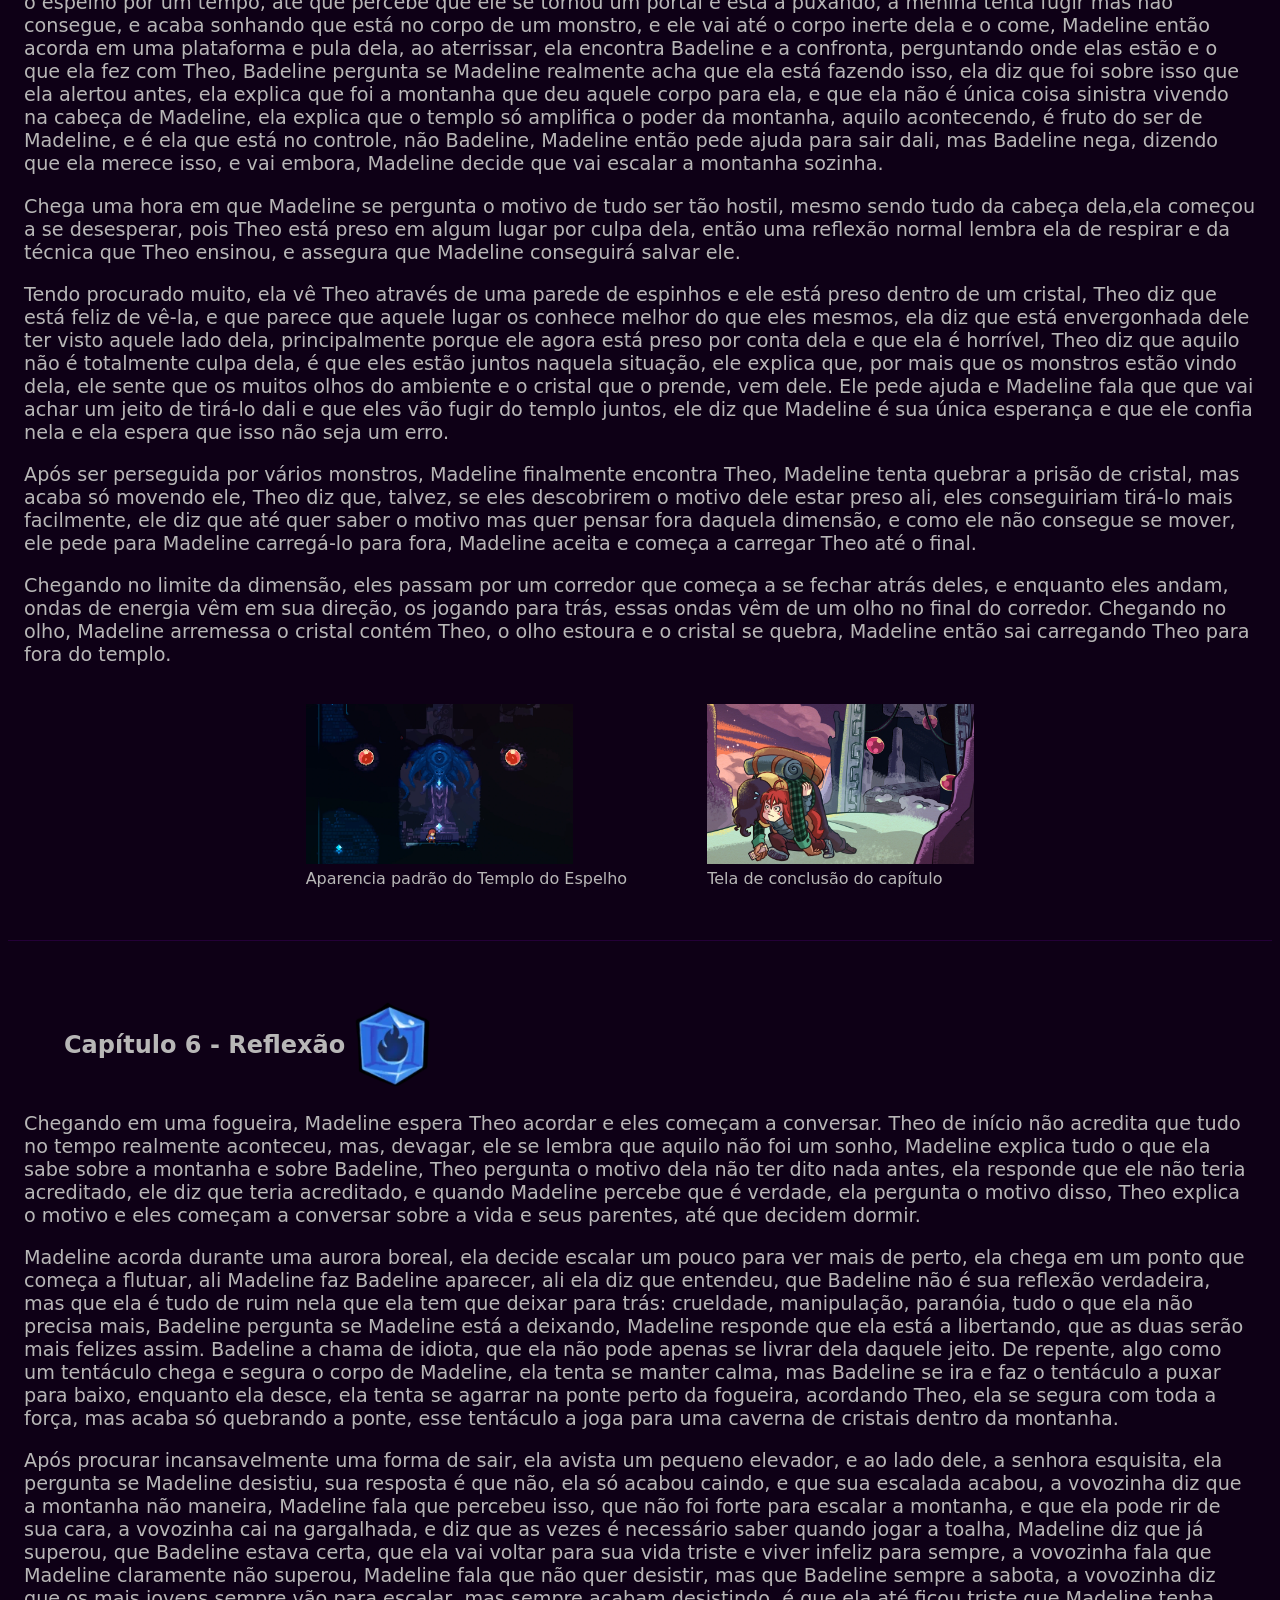
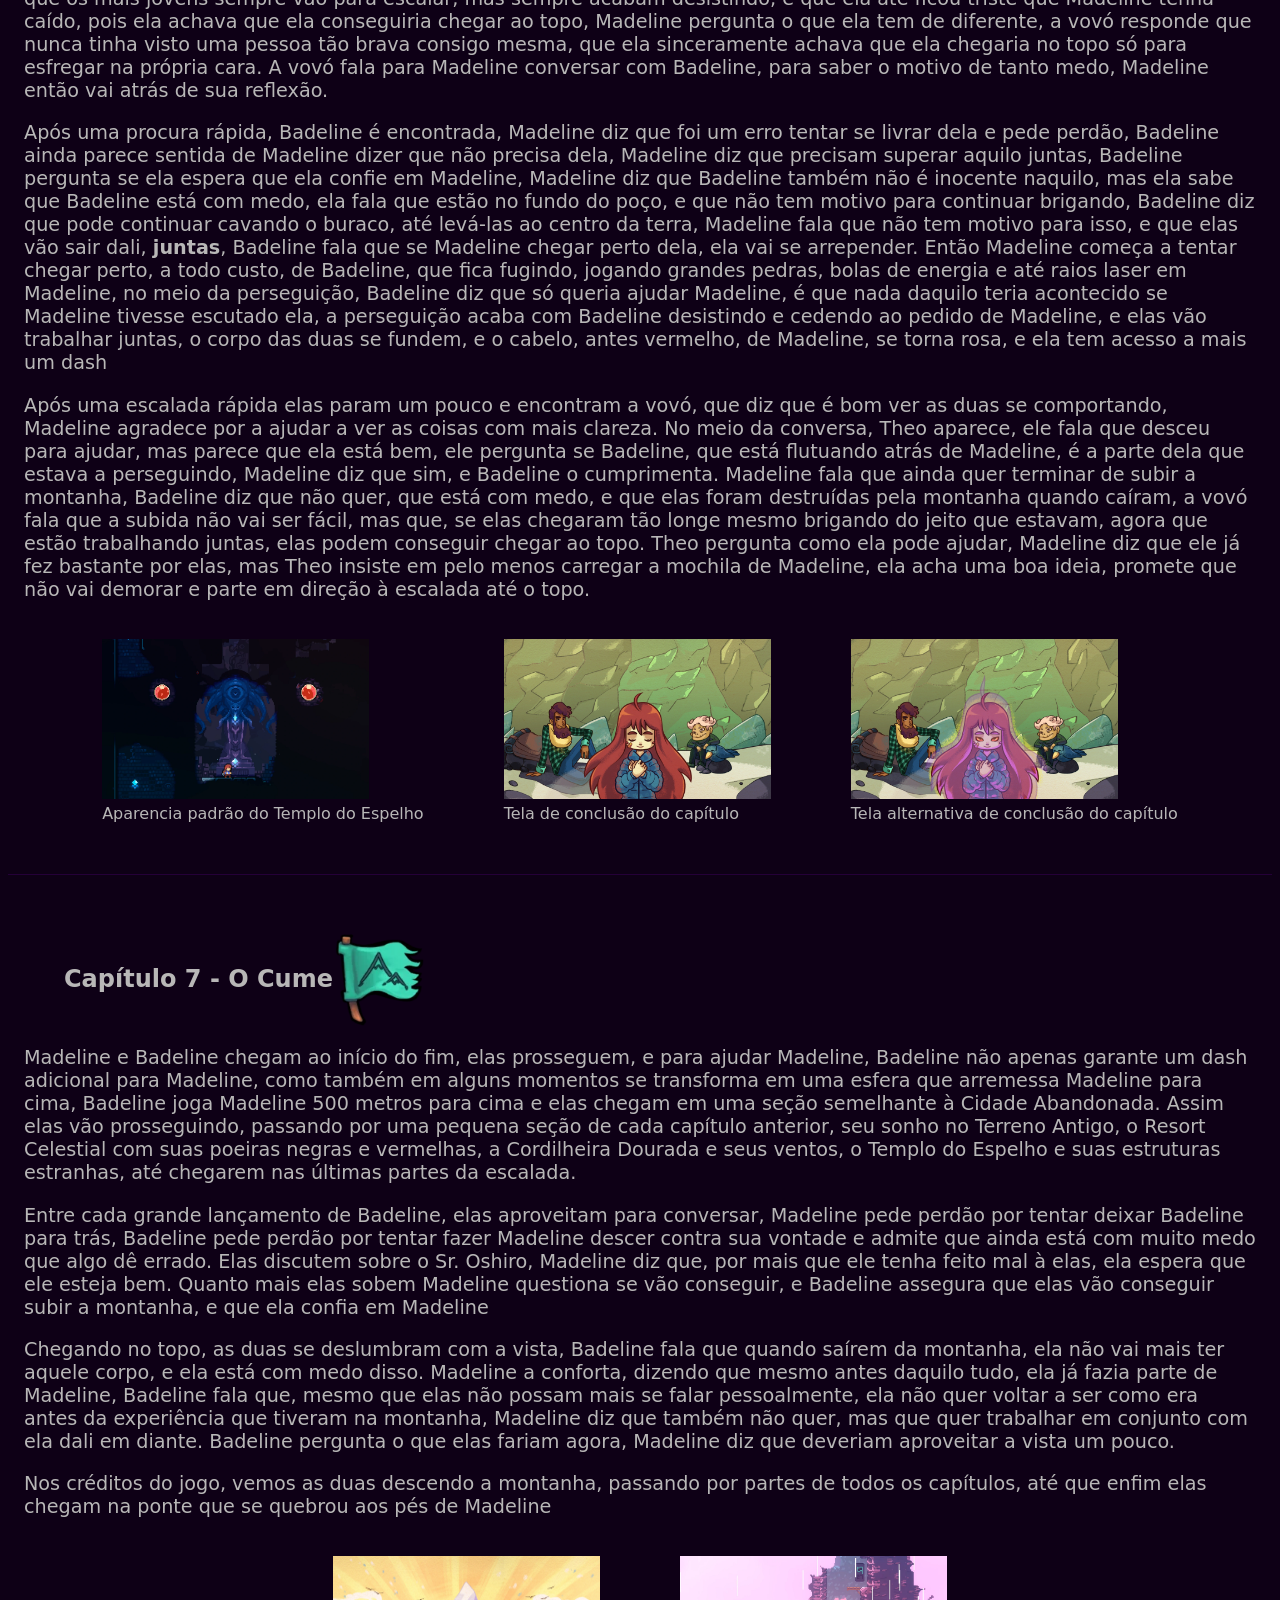
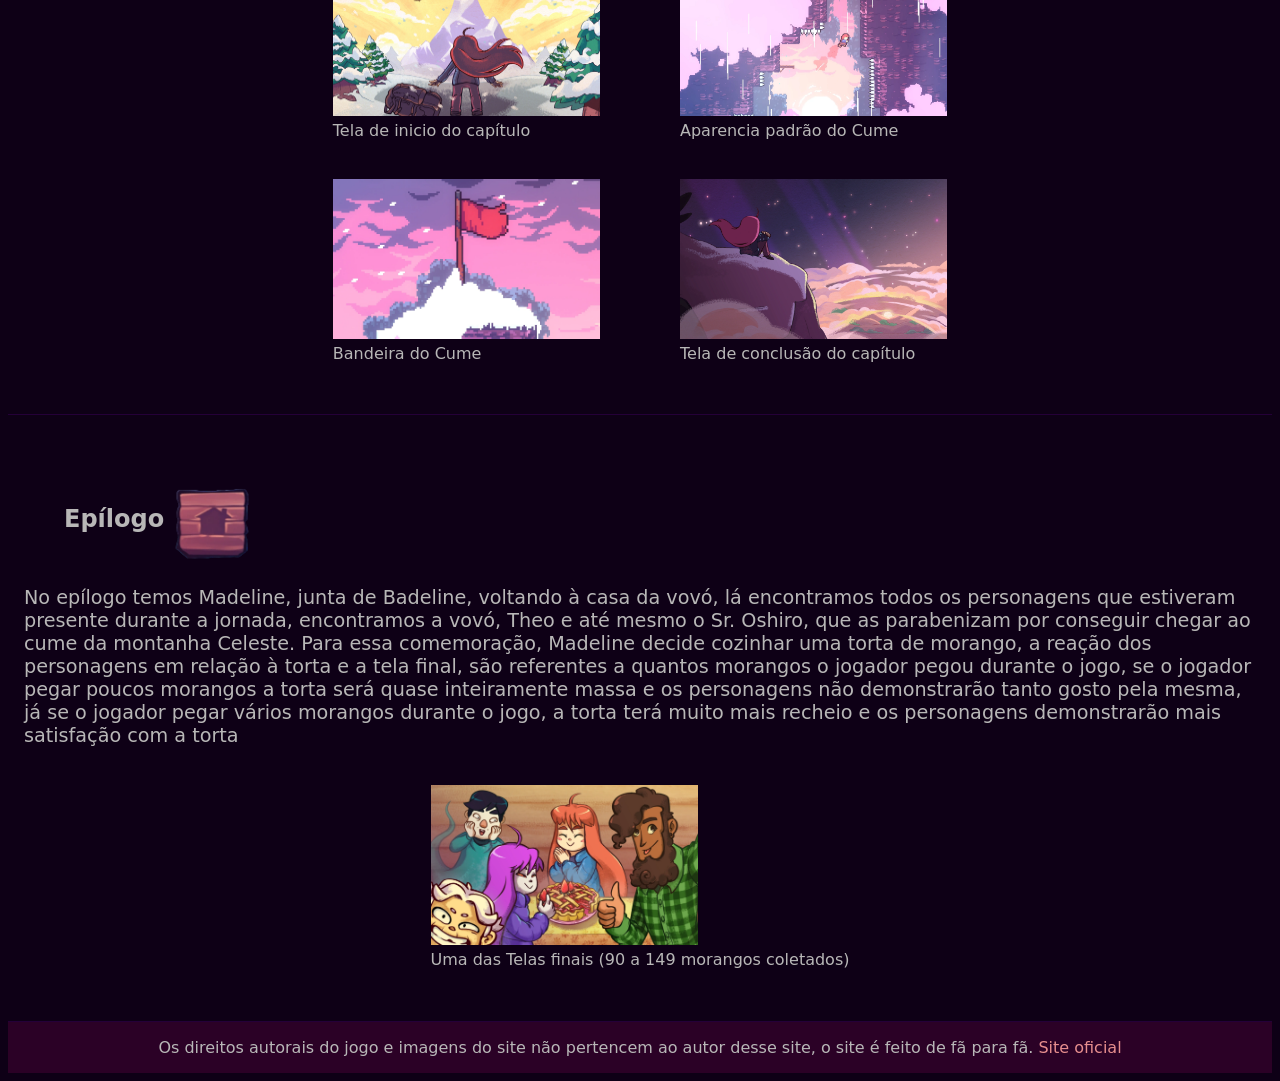
==== commit a061610f: "História cap 6" ====
--- a/src/pages/capitulos.html
+++ b/src/pages/capitulos.html
@@ -126,7 +126,7 @@
             <article>
                 <p>Madeline continua escalando e chega em uma parte da montanha com alguns corpos d'água, e ali ela encontra a senhora estranha do inicio. A senhora diz que está feliz de encontrar Madeline novamente, e inteira ainda por cima, ela pergunta também se Madeline conheceu o Sr. Oshiro, e ela responde com desprezo que sim e que foi expulsa depois de ter limpado muitas coisas de lá, a senhora explica que Oshiro é uma alma perdida, e que não dá pra consertar ele, Madeline fala que acha que a montanha deixou os dois malucos, a senhora diz que já escutou isso, e que talvez ela esteja certa, mas que, em sua percepção, a montanha não consegue extrair nada que já não esteja dentro da pessoa, só que, para morar na montanha, uma pessoa só pode ter uns parafusos soltos, parando de divagar, a senhora então pergunta se Madeline já está pronta para desistitir, porque, se ela quiser, existe um atalho para a base da montanha, Madeline fala que não vai descer, e que vai até o topo, a senhora começa a rir e diz que Madeline é igual a ela quando era mais nova, Madeline pergunta o motivo dela morar na montanha, a senhora responde que a montanha mostra quem a pessoa é de verdade. Madeline então decide continuar sua escalada</p>
                 <p> Chegando no final da cordilheira, Madeline encontra um teleférico que levava para cima, prestes a embarcar, ela escuta uma voz familiar a chamando e pedindo que espere, olhando para a direção da voz, ela vê Theo pulando de um lugar alto e se esborrachando no chão. Após Theo embarcar, ele decide puxar a alavanca que estava no meio do teleférico, o fazendo funcionar, enquanto sobem, Madeline questiona se aquilo é seguro Theo diz que tudo está tranquilo e pergunta como foram as coisas com Oshiro, Madeline diz que não correu bem, e que ela devia ter escutado ele.</p>
-                <p> Depois de um tempo, eles decidem tirar uma selfie, mas quando eles vão tirar a foto, o teleférico balança de forma repentina e Badeline aparece no telhado. Com essa balançada, o teleférico para, Theo tenta fazer a mesma coisa que fez para funcionar pela primeira vez, mas a alavanca acaba saindo do lugar e caindo pela montanha. Com isso, Madeline começa a entrar em desespero e ter um ataque de pânico, isso e o fato do ar ser mais rarefeito alí, torna a respiração dela muito mais difícil. Theo percebe o ataque de pânico da amiga e pergunta se ela está bem, ela responde que não, e pergunta o motivo dele ter achado que andar de teleférico era uma ideia boa, Theo ignora esse ataque a ele e ensina uma técnica de seu avô para casos de ataque de pânico, que consiste em fechar os olhos, imaginar uma pena e controla-la com a respiração, com o objetivo de a fazer subir e descer de forma lenta e contínua.</p>
+                <p> Depois de um tempo, eles decidem tirar uma selfie, mas quando eles vão tirar a foto, o teleférico balança de forma repentina e Badeline aparece no telhado. Com essa balançada, o teleférico para, Theo tenta fazer a mesma coisa que fez para funcionar pela primeira vez, mas a alavanca acaba saindo do lugar e caindo pela montanha. Com isso, Madeline começa a entrar em desespero e ter um ataque de pânico, isso e o fato do ar ser mais rarefeito alí, torna a respiração dela muito mais difícil. Theo percebe o ataque de pânico da amiga e pergunta se ela está bem, ela responde que não, e pergunta o motivo dele ter achado que andar de teleférico era uma ideia boa, Theo ignora esse ataque a ele e ensina uma técnica de seu avô para casos de ataque de pânico, que consiste em fechar os olhos, imaginar uma pena e controla-la com a respiração, com o objetivo de a fazer subir e descer de forma lenta e contínua.
                 <p>Ao chegar no final do teleférico, Madeline sai correndo para a terra firme. Theo pergunta se ela está, e a resposta é que ela está melhor, mas Madeline questiona como ele sabia que voltariam a andar, Theo responde que achava que eles estavam mortos</p>
                 <div class="organizacao">
                     <figure>
@@ -177,14 +177,13 @@
             <article>
                 <p>Chegando em uma fogueira, Madeline espera Theo acordar e eles começam a conversar. Theo de início não acredita que tudo no tempo realmente aconteceu, mas, devagar, ele se lembra que aquilo não foi um sonho, Madeline explica tudo o que ela sabe sobre a montanha e sobre Badeline, Theo pergunta o motivo dela não ter dito nada antes, ela responde que ele não teria acreditado, ele diz que teria acreditado, e quando Madeline percebe que é verdade, ela pergunta o motivo disso, Theo explica o motivo e eles começam a conversar sobre a vida e seus parentes, até que decidem dormir.</p>
                 <p>Madeline acorda durante uma aurora boreal, ela decide escalar um pouco para ver mais de perto, ela chega em um ponto que começa a flutuar, ali Madeline faz Badeline aparecer, ali ela diz que entendeu, que Badeline não é sua reflexão verdadeira, mas que ela é tudo de ruim nela que ela tem que deixar para trás: crueldade, manipulação, paranóia, tudo o que ela não precisa mais, Badeline pergunta se Madeline está a deixando, Madeline responde que ela está a libertando, que as duas serão mais felizes assim. Badeline a chama de idiota, que ela não pode apenas se livrar dela daquele jeito. De repente, algo como um tentáculo chega e segura o corpo de Madeline, ela tenta se manter calma, mas Badeline se ira e faz o tentáculo a puxar para baixo, enquanto ela desce, ela tenta se agarrar na ponte perto da fogueira, acordando Theo, ela se segura com toda a força, mas acaba só quebrando a ponte, esse tentáculo a joga para uma caverna de cristais dentro da montanha.</p>
-                <p>Após procurar incansavelmente uma forma de sair, ela avista um pequeno elevador, e ao lado dele, a senhora esquisita, ela pergunta se Madeline desistiu, sua resposta é que não, ela só acabou caindo, e que sua escalada acabou, a vovozinha diz que a montanha não maneira, Madeline fala que percebeu isso, que não foi forte para escalar a montanha, e que ela pode rir de sua cara, a vovozinha cai na gargalhada, e diz que as vezes é necessário saber quando jogar a toalha, Madeline diz que já superou, que Badeline estava certa, que ela vai voltar para sua vida triste e viver infeliz para sempre, a vovozinha fala que Madeline claramente não superou, Madeline fala que não quer desistir, mas que Badeline sempre a sabota, a vovozinha diz que os mais jovens sempre vão para escalar, mas sempre acabam desistindo, é que ela até ficou triste que Madeline tenha caído, pois ela achava que ela conseguiria chegar ao topo, Madeline pergunta o que ela tem de diferente, a vovó responde que nunca tinha visto uma pessoa tão brava consigo mesma, que ela sinceramente achava que ela chegaria no topo só para esfregar na própria cara. A vovó fala para Madeline conversar com Badeline, para saber o motivo de tanto medo, Madeline não havia pensado nisso, a vovó pede para ela parar de gastar o tempo delas e perguntar logo, Mas Madeline diz que não sabe onde encontrá-la, a vovó diz que, por Badeline fazer parte de Madeline, não demoraria tanto para ela encontrar Badeline. Madeline enão vai em busca de sua reflexão</p>
+                <p>Após procurar incansavelmente uma forma de sair, ela avista um pequeno elevador, e ao lado dele, a senhora esquisita, ela pergunta se Madeline desistiu, sua resposta é que não, ela só acabou caindo, e que sua escalada acabou, a vovozinha diz que a montanha não maneira, Madeline fala que percebeu isso, que não foi forte para escalar a montanha, e que ela pode rir de sua cara, a vovozinha cai na gargalhada, e diz que as vezes é necessário saber quando jogar a toalha, Madeline diz que já superou, que Badeline estava certa, que ela vai voltar para sua vida triste e viver infeliz para sempre, a vovozinha fala que Madeline claramente não superou, Madeline fala que não quer desistir, mas que Badeline sempre a sabota, a vovozinha diz que os mais jovens sempre vão para escalar, mas sempre acabam desistindo, é que ela até ficou triste que Madeline tenha caído, pois ela achava que ela conseguiria chegar ao topo, Madeline pergunta o que ela tem de diferente, a vovó responde que nunca tinha visto uma pessoa tão brava consigo mesma, que ela sinceramente achava que ela chegaria no topo só para esfregar na própria cara. A vovó fala para Madeline conversar com Badeline, para saber o motivo de tanto medo, Madeline então vai atrás de sua reflexão.</p>
                 <p>Após uma procura rápida, Badeline é encontrada, Madeline diz que foi um erro tentar se livrar dela e pede perdão, Badeline ainda parece sentida de Madeline dizer que não precisa dela, Madeline diz que precisam superar aquilo juntas, Badeline pergunta se ela espera que ela confie em Madeline, Madeline diz que Badeline também não é inocente naquilo, mas ela sabe que Badeline está com medo, ela fala que estão no fundo do poço, e que não tem motivo para continuar brigando, Badeline diz que pode continuar cavando o buraco, até levá-las ao centro da terra, Madeline fala que não tem motivo para isso, e que elas vão sair dali, <b>juntas</b>, Badeline fala que se Madeline chegar perto dela, ela vai se arrepender. Então Madeline começa a tentar chegar perto, a todo custo, de Badeline, que fica fugindo, jogando grandes pedras, bolas de energia e até raios laser em Madeline, no meio da perseguição, Badeline diz que só queria ajudar Madeline, é que nada daquilo teria acontecido se Madeline tivesse escutado ela, a perseguição acaba com Badeline desistindo e cedendo ao pedido de Madeline, e elas vão trabalhar juntas, o corpo das duas se fundem, e o cabelo, antes vermelho, de Madeline, se torna rosa, e ela tem acesso a mais um dash</p>
-                <p></p>
-                <p></p>
-                <div class="organizacao">
-                    <figure>
-                        <img src="../assets/Reflection.webp" alt="" class="prints">
-                        <figcaption class="descr">Aparencia padrão da Reflexão</figcaption>
+                <p>Após uma escalada rápida elas param um pouco e encontram a vovó, que diz que é bom ver as duas se comportando, Madeline agradece por a ajudar a ver as coisas com mais clareza. No meio da conversa, Theo aparece, ele fala que desceu para ajudar, mas parece que ela está bem, ele pergunta se Badeline, que está flutuando atrás de Madeline, é a parte dela que estava a perseguindo, Madeline diz que sim, e Badeline o cumprimenta. Madeline fala que ainda quer terminar de subir a montanha, Badeline diz que não quer, que está com medo, e que elas foram destruídas pela montanha quando caíram, a vovó fala que a subida não vai ser fácil, mas que, se elas chegaram tão longe mesmo brigando do jeito que estavam, agora que estão trabalhando juntas, elas podem conseguir chegar ao topo. Theo pergunta como ela pode ajudar, Madeline diz que ele já fez bastante por elas, mas Theo insiste em pelo menos carregar a mochila de Madeline, ela acha uma boa ideia, promete que não vai demorar e parte em direção à escalada até o topo.</p>
+                <div class="organizacao">
+                    <figure>
+                        <img src="../assets/Mirror_Temple.webp" alt="" class="prints">
+                        <figcaption class="descr">Aparencia padrão do Templo do Espelho</figcaption>
                     </figure>
                     <figure>
                         <img src="../assets/Chapter_6_Complete_Screen.webp" alt="" class="prints">
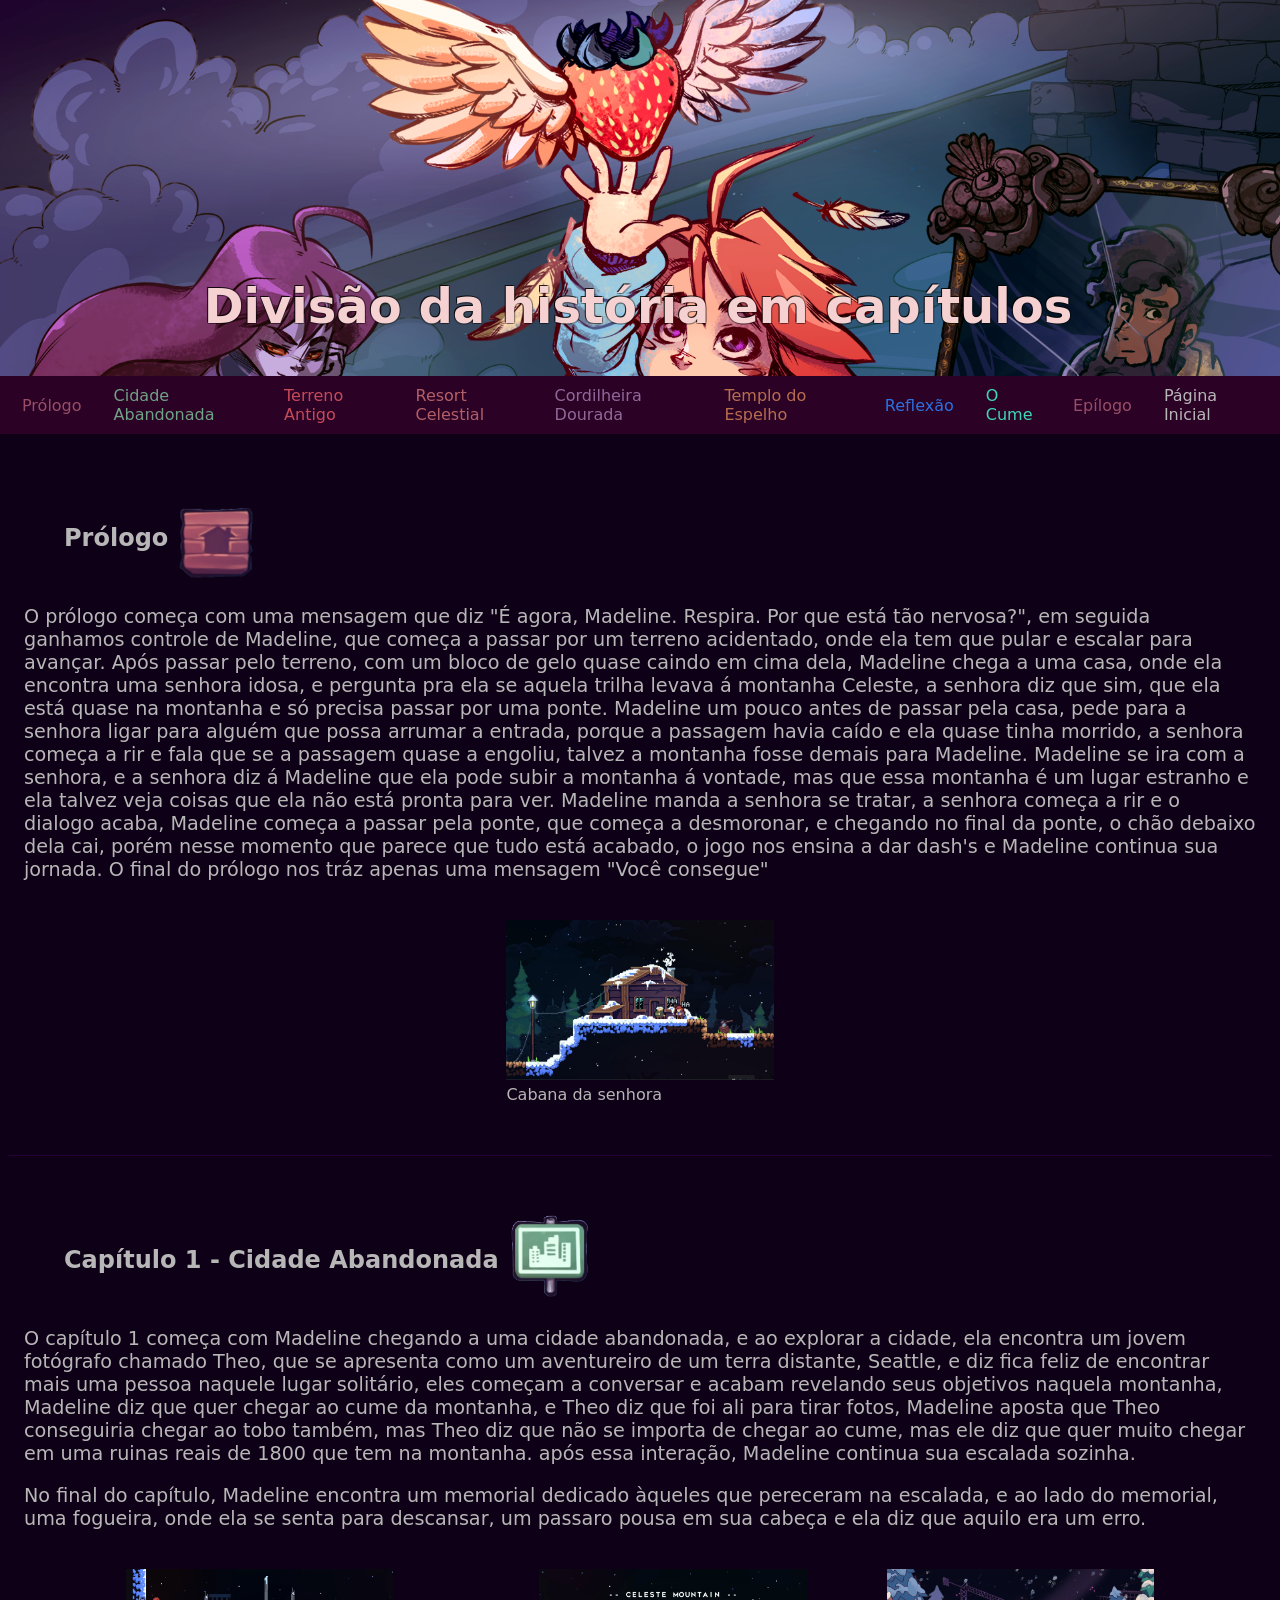
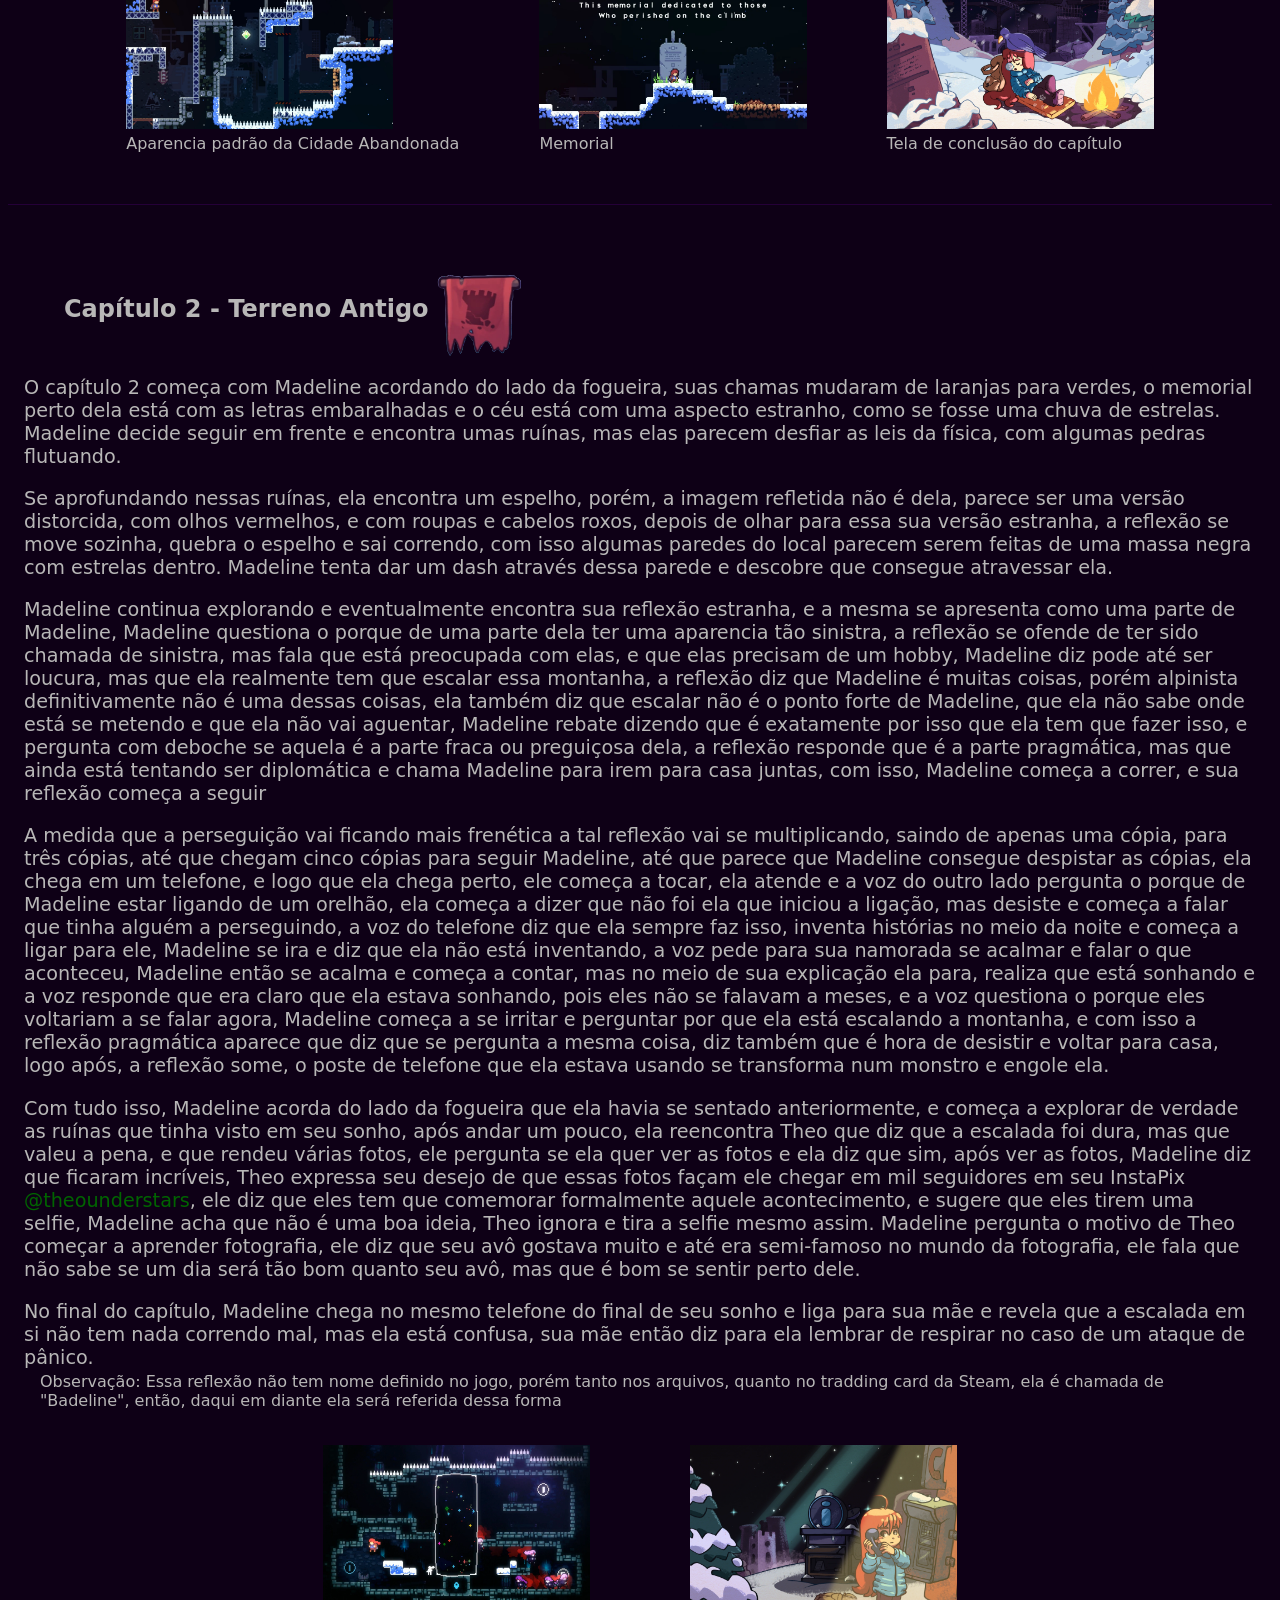
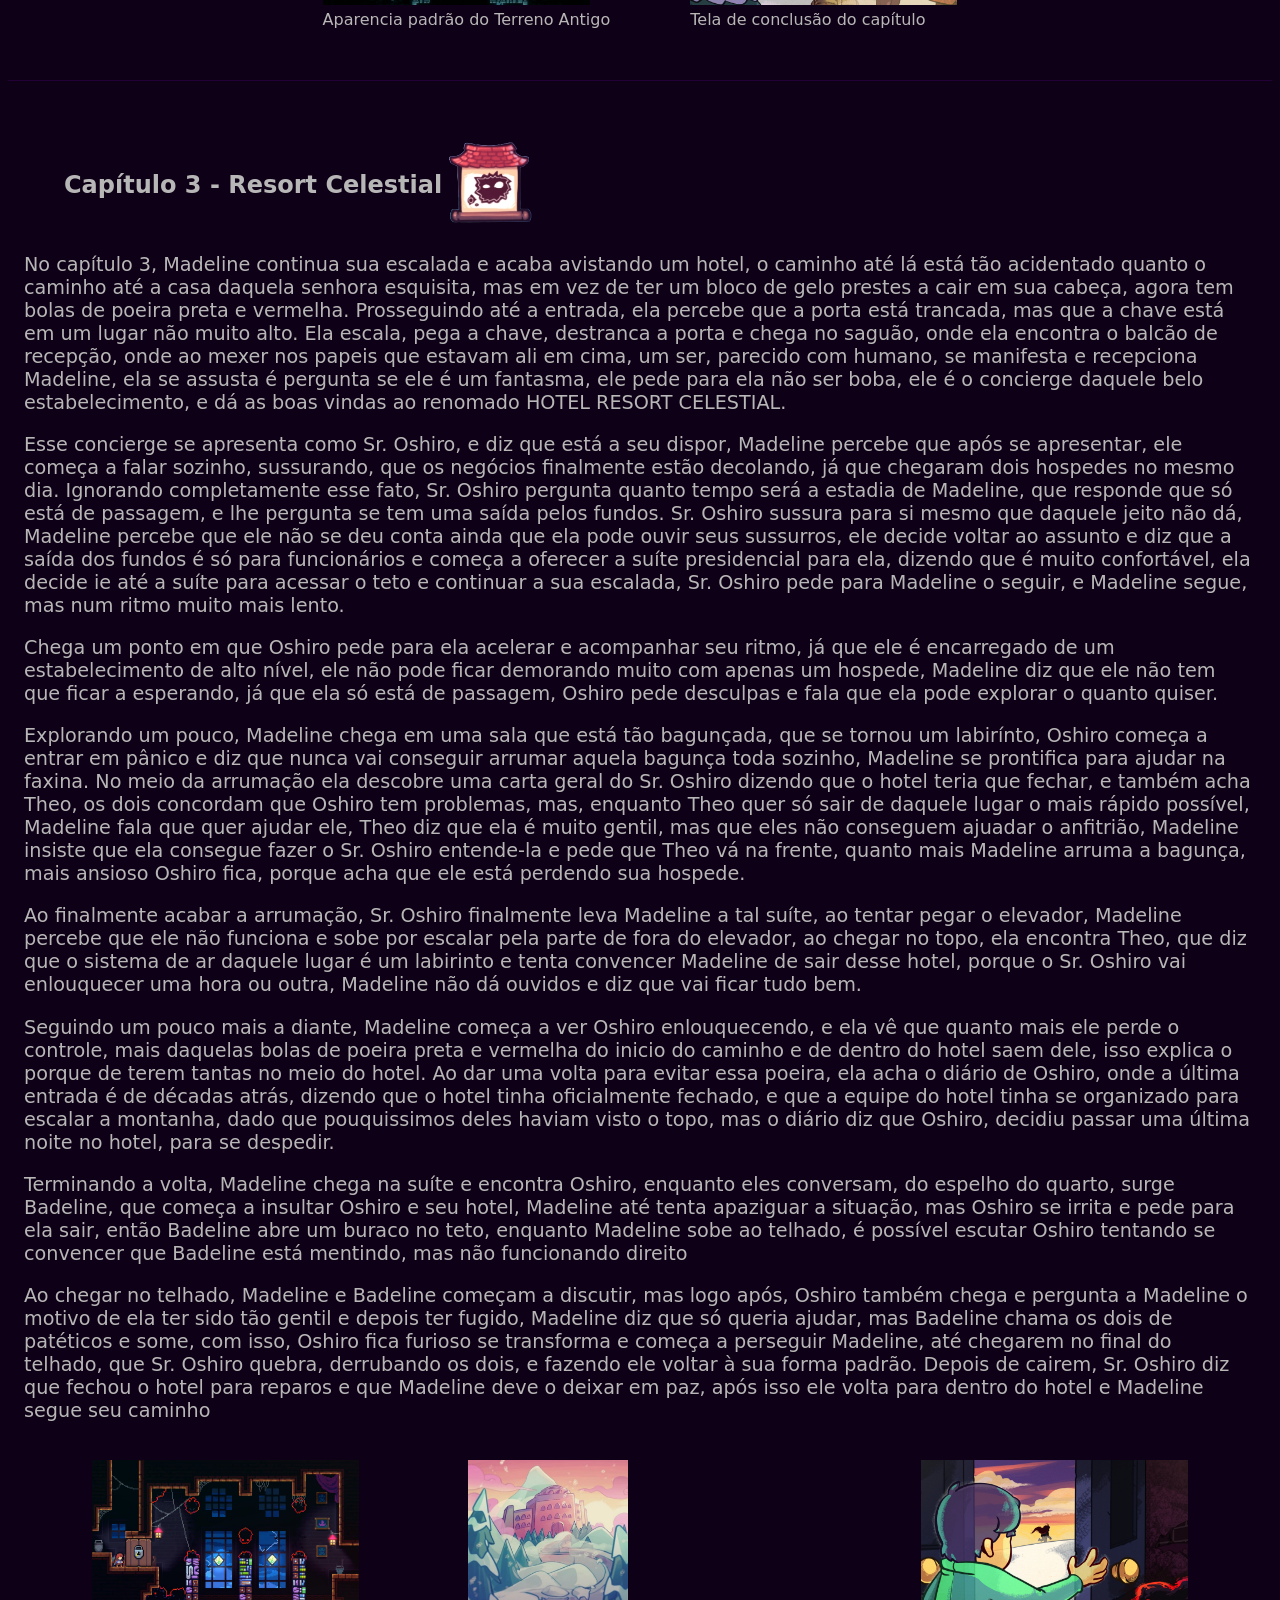
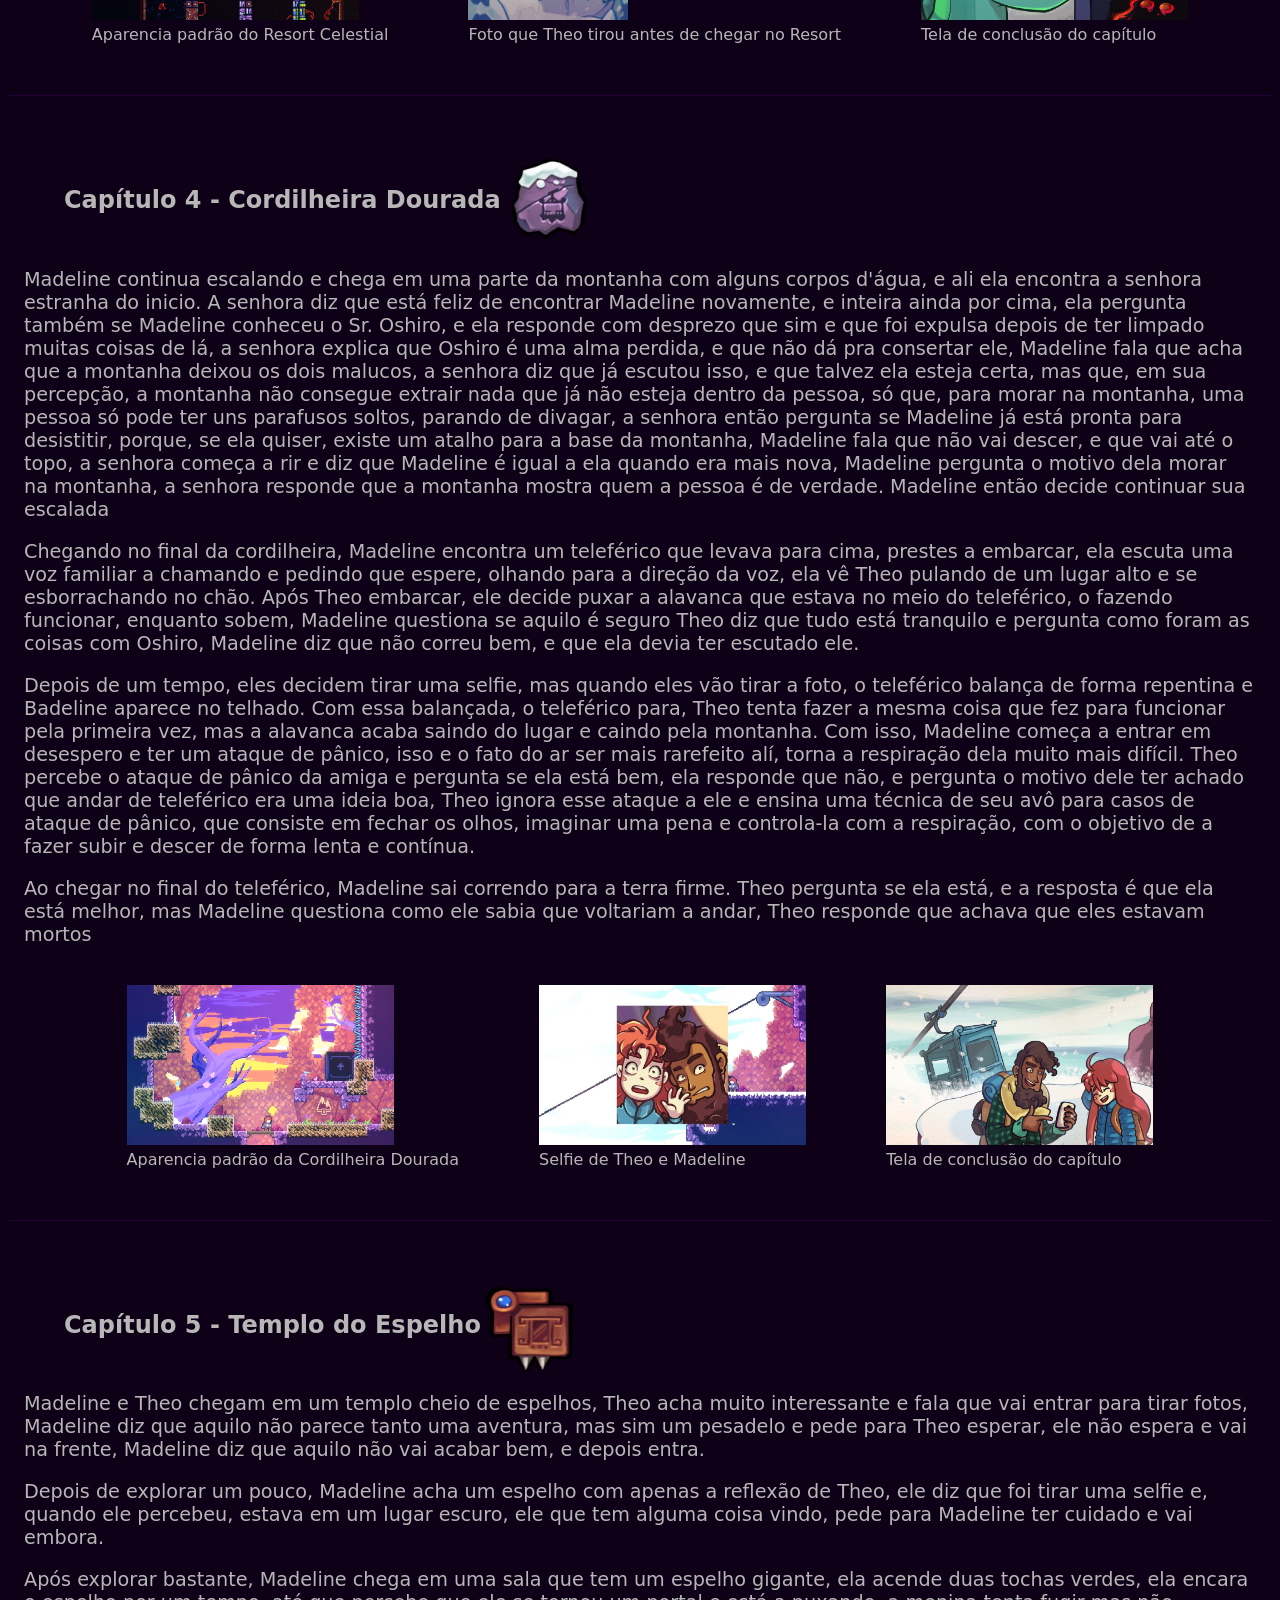
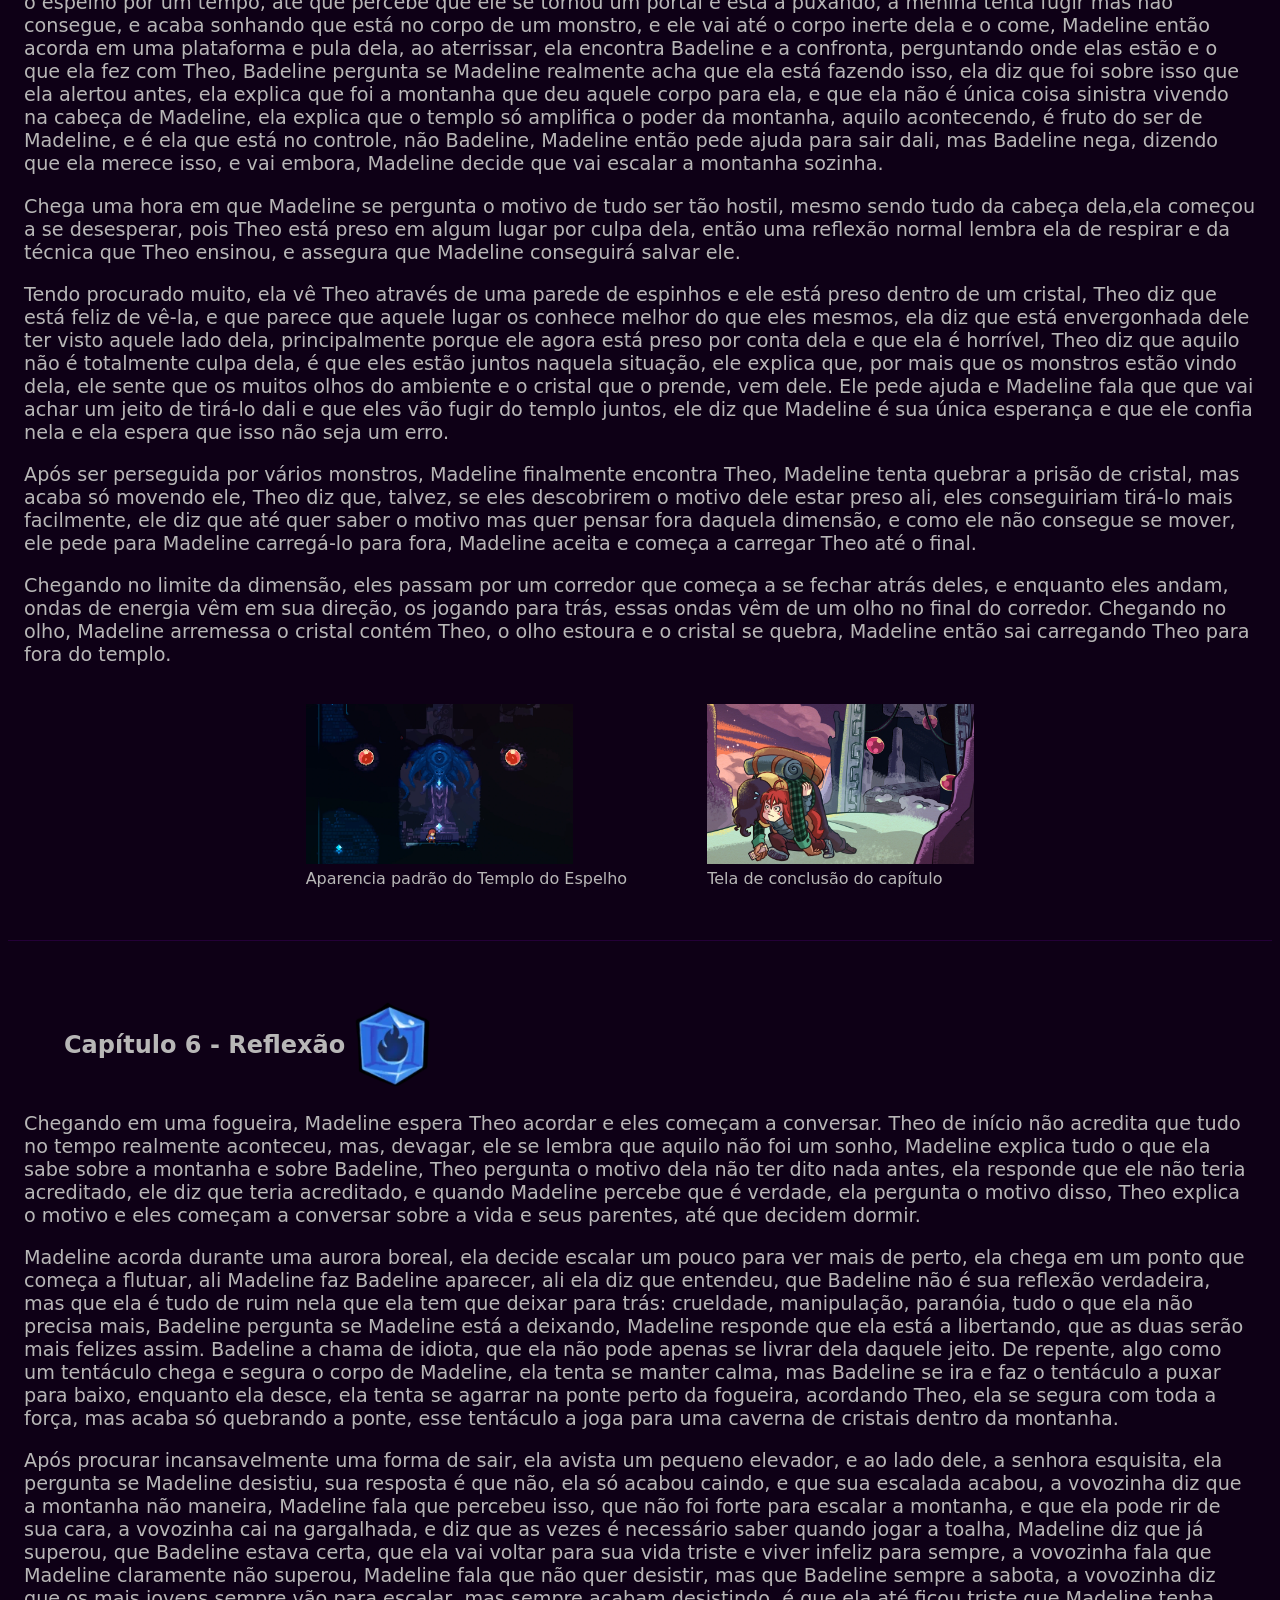
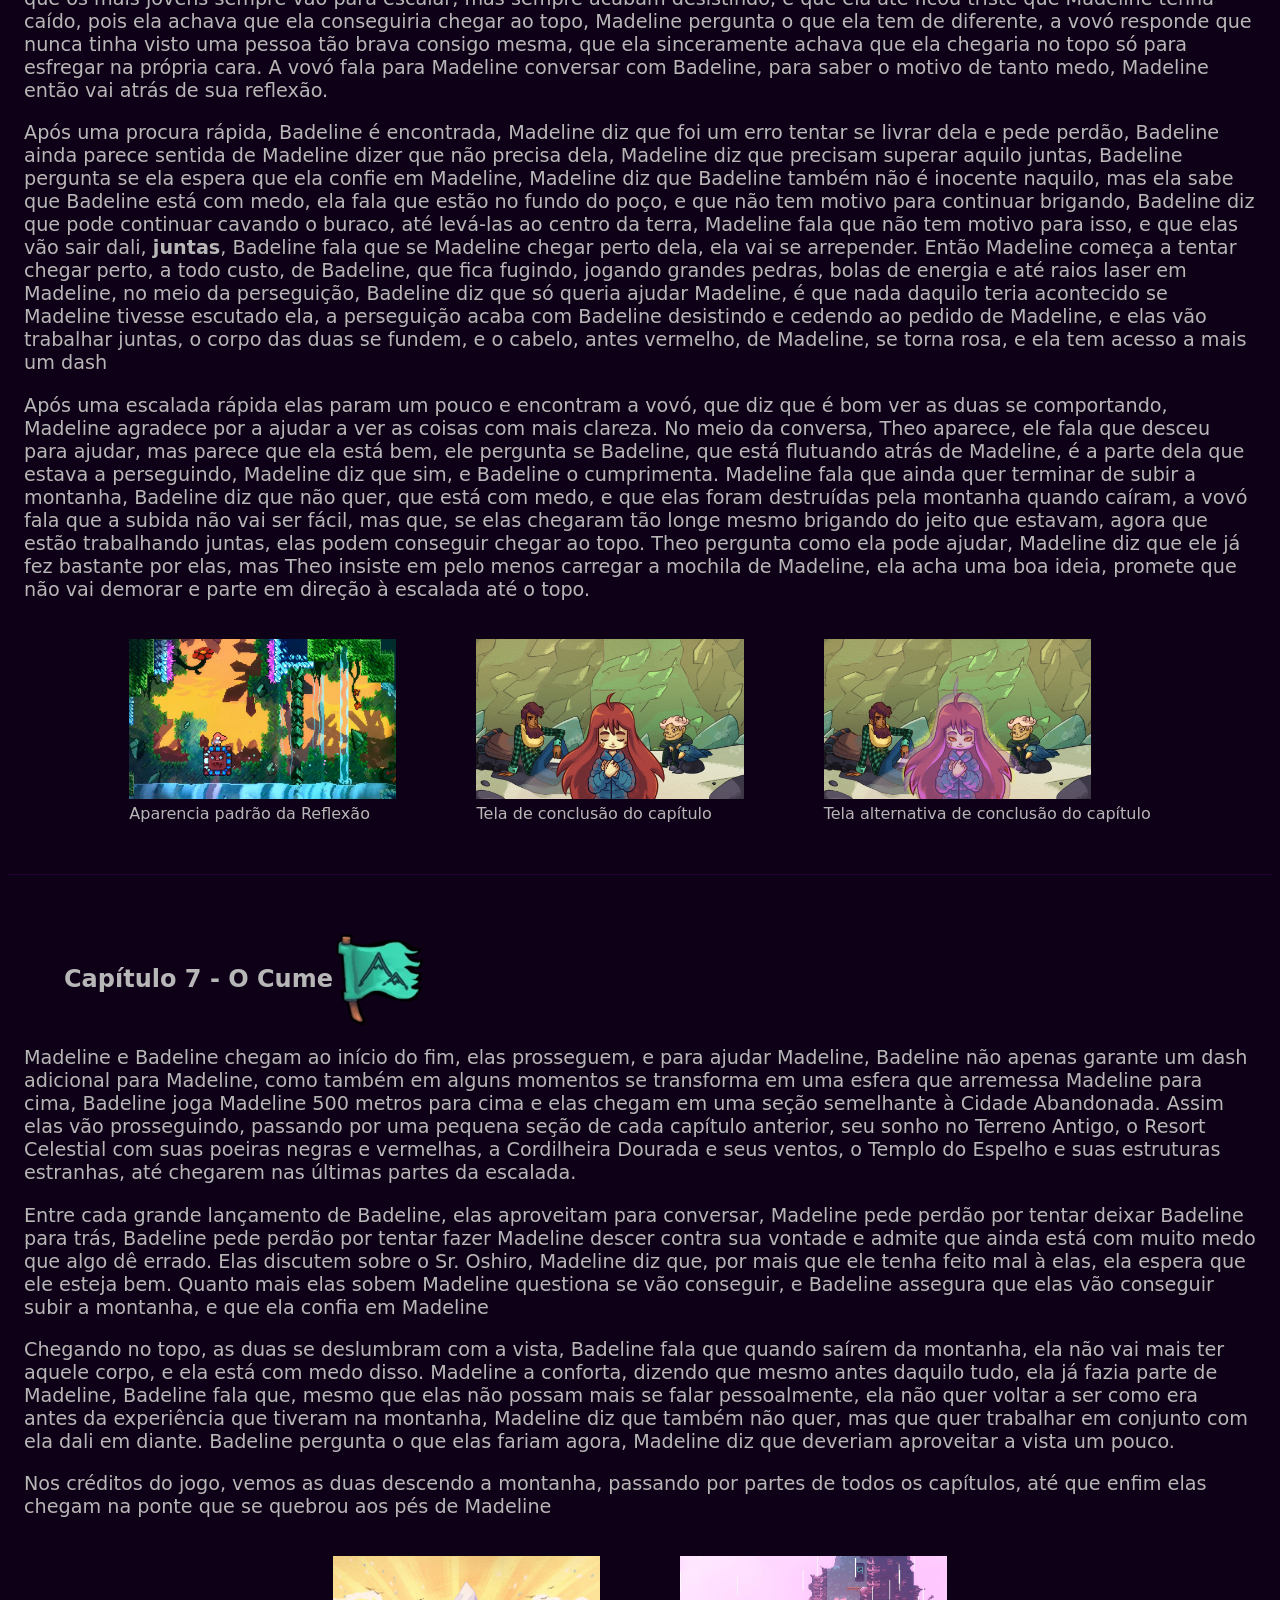
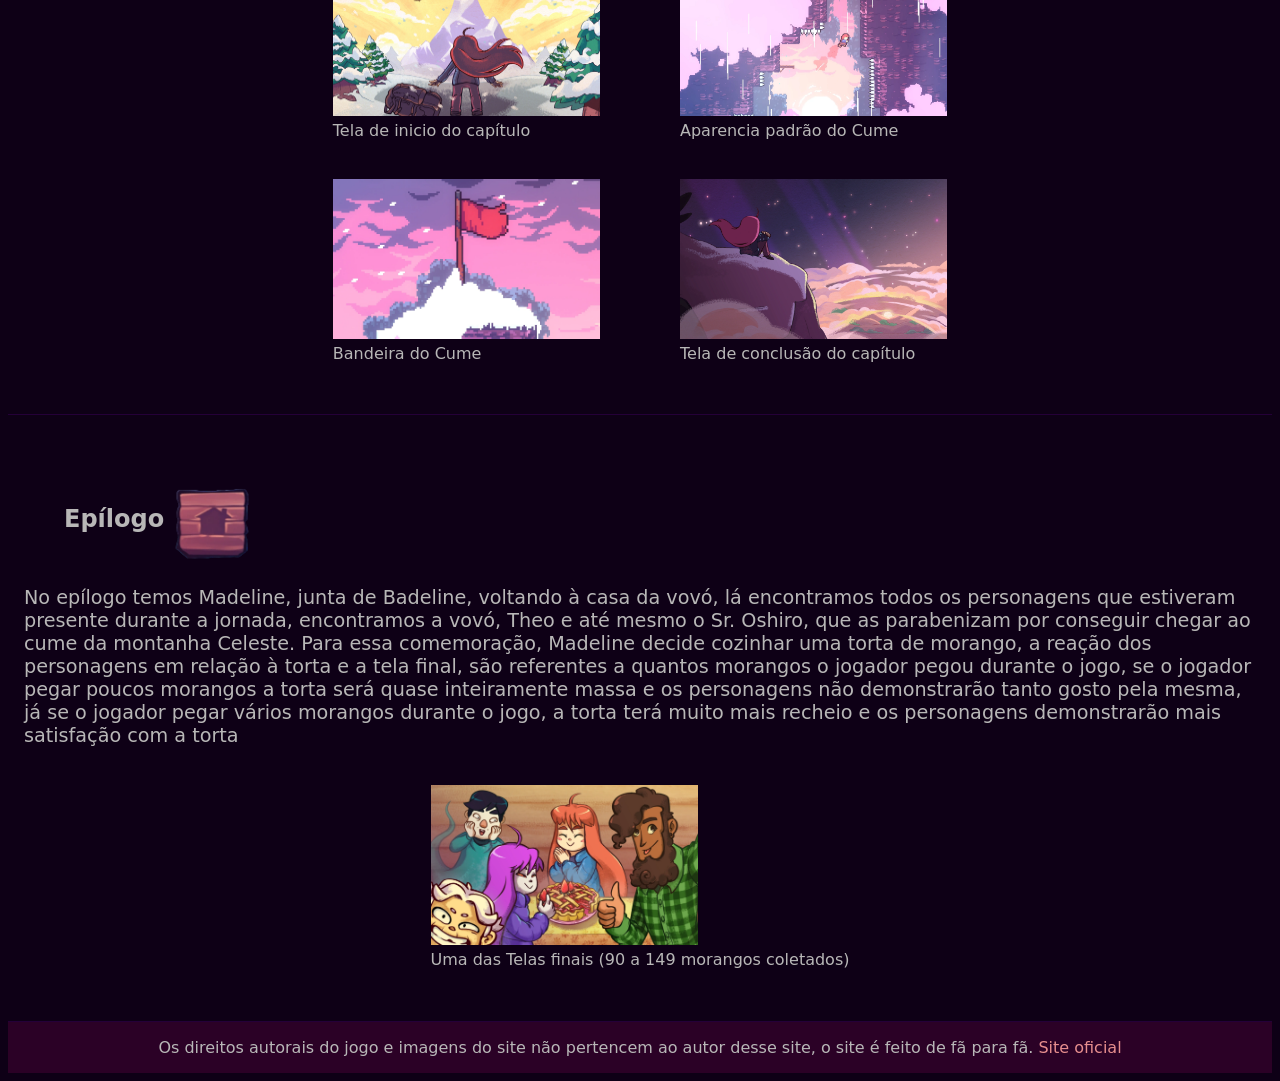
==== commit 8c471e33: "correção de uma imagem" ====
--- a/src/pages/capitulos.html
+++ b/src/pages/capitulos.html
@@ -182,8 +182,8 @@
                 <p>Após uma escalada rápida elas param um pouco e encontram a vovó, que diz que é bom ver as duas se comportando, Madeline agradece por a ajudar a ver as coisas com mais clareza. No meio da conversa, Theo aparece, ele fala que desceu para ajudar, mas parece que ela está bem, ele pergunta se Badeline, que está flutuando atrás de Madeline, é a parte dela que estava a perseguindo, Madeline diz que sim, e Badeline o cumprimenta. Madeline fala que ainda quer terminar de subir a montanha, Badeline diz que não quer, que está com medo, e que elas foram destruídas pela montanha quando caíram, a vovó fala que a subida não vai ser fácil, mas que, se elas chegaram tão longe mesmo brigando do jeito que estavam, agora que estão trabalhando juntas, elas podem conseguir chegar ao topo. Theo pergunta como ela pode ajudar, Madeline diz que ele já fez bastante por elas, mas Theo insiste em pelo menos carregar a mochila de Madeline, ela acha uma boa ideia, promete que não vai demorar e parte em direção à escalada até o topo.</p>
                 <div class="organizacao">
                     <figure>
-                        <img src="../assets/Mirror_Temple.webp" alt="" class="prints">
-                        <figcaption class="descr">Aparencia padrão do Templo do Espelho</figcaption>
+                        <img src="../assets/Reflection.webp" alt="" class="prints">
+                        <figcaption class="descr">Aparencia padrão da Reflexão</figcaption>
                     </figure>
                     <figure>
                         <img src="../assets/Chapter_6_Complete_Screen.webp" alt="" class="prints">
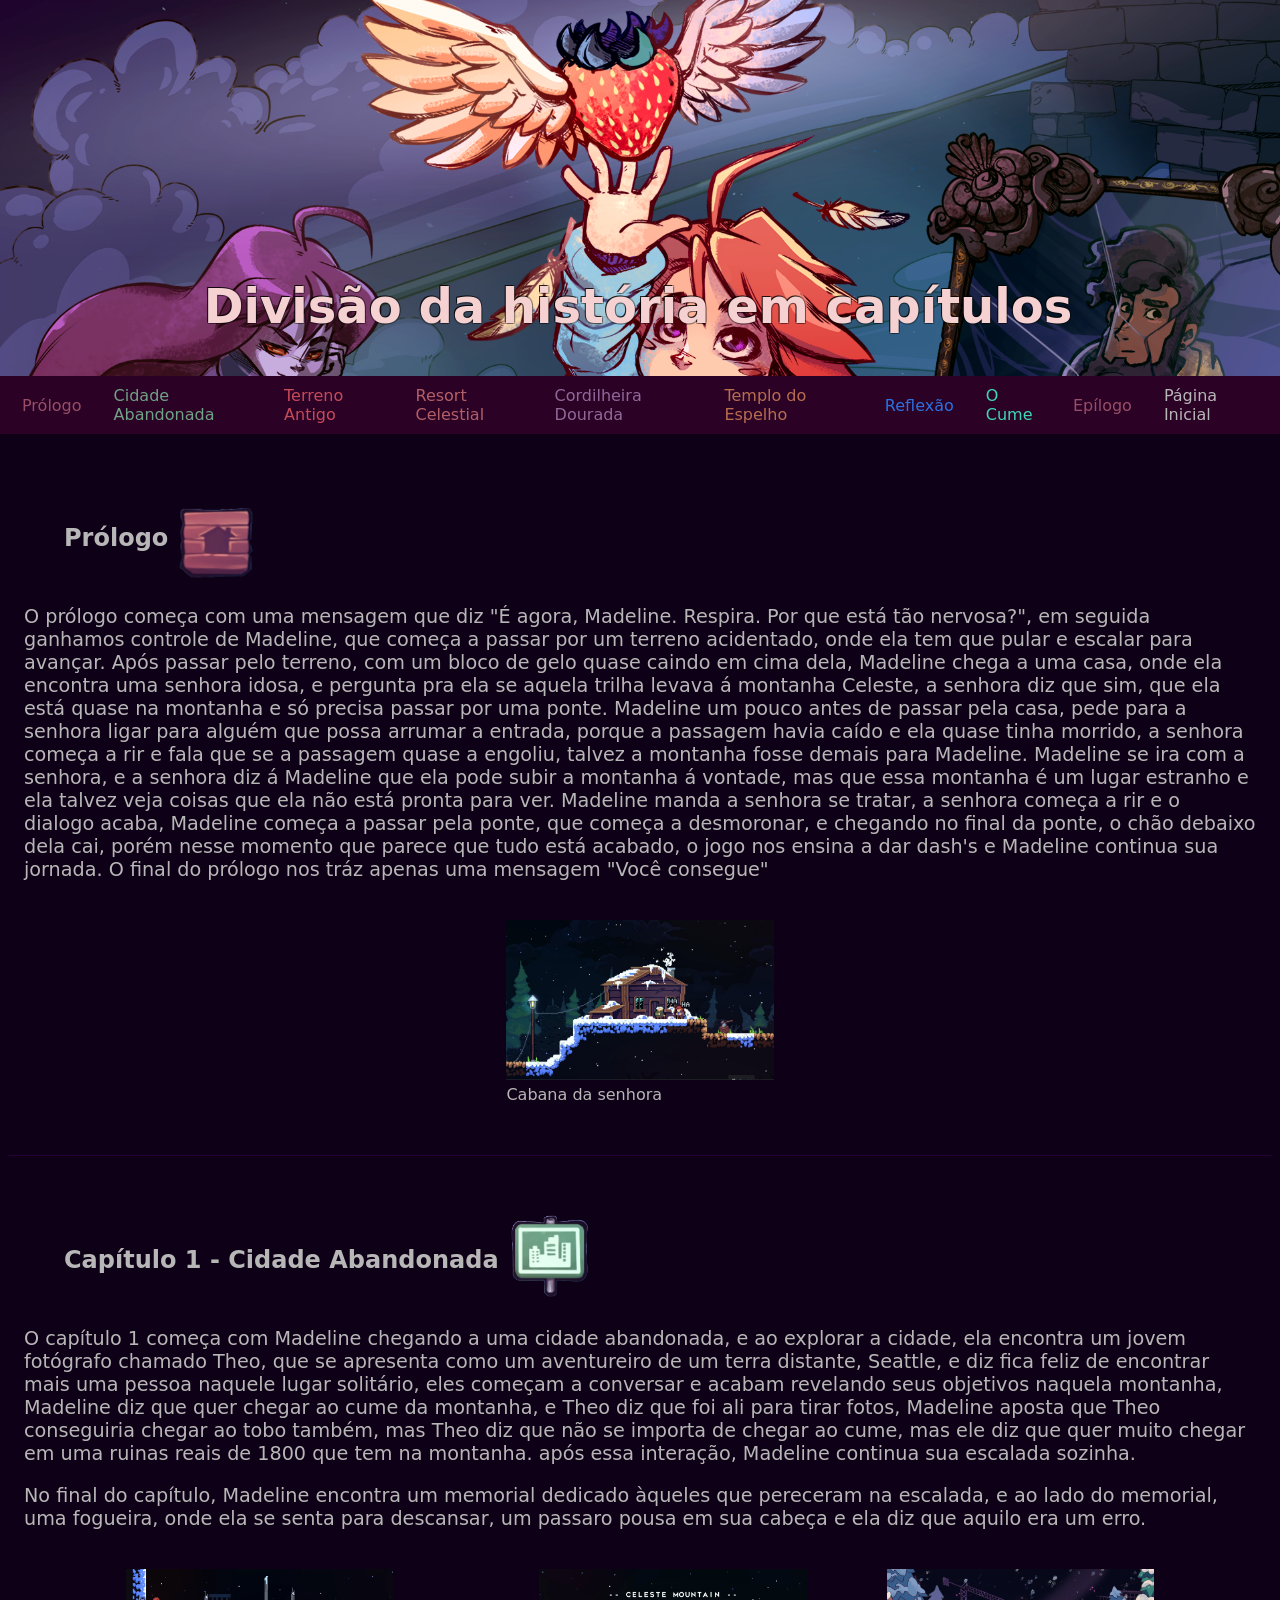
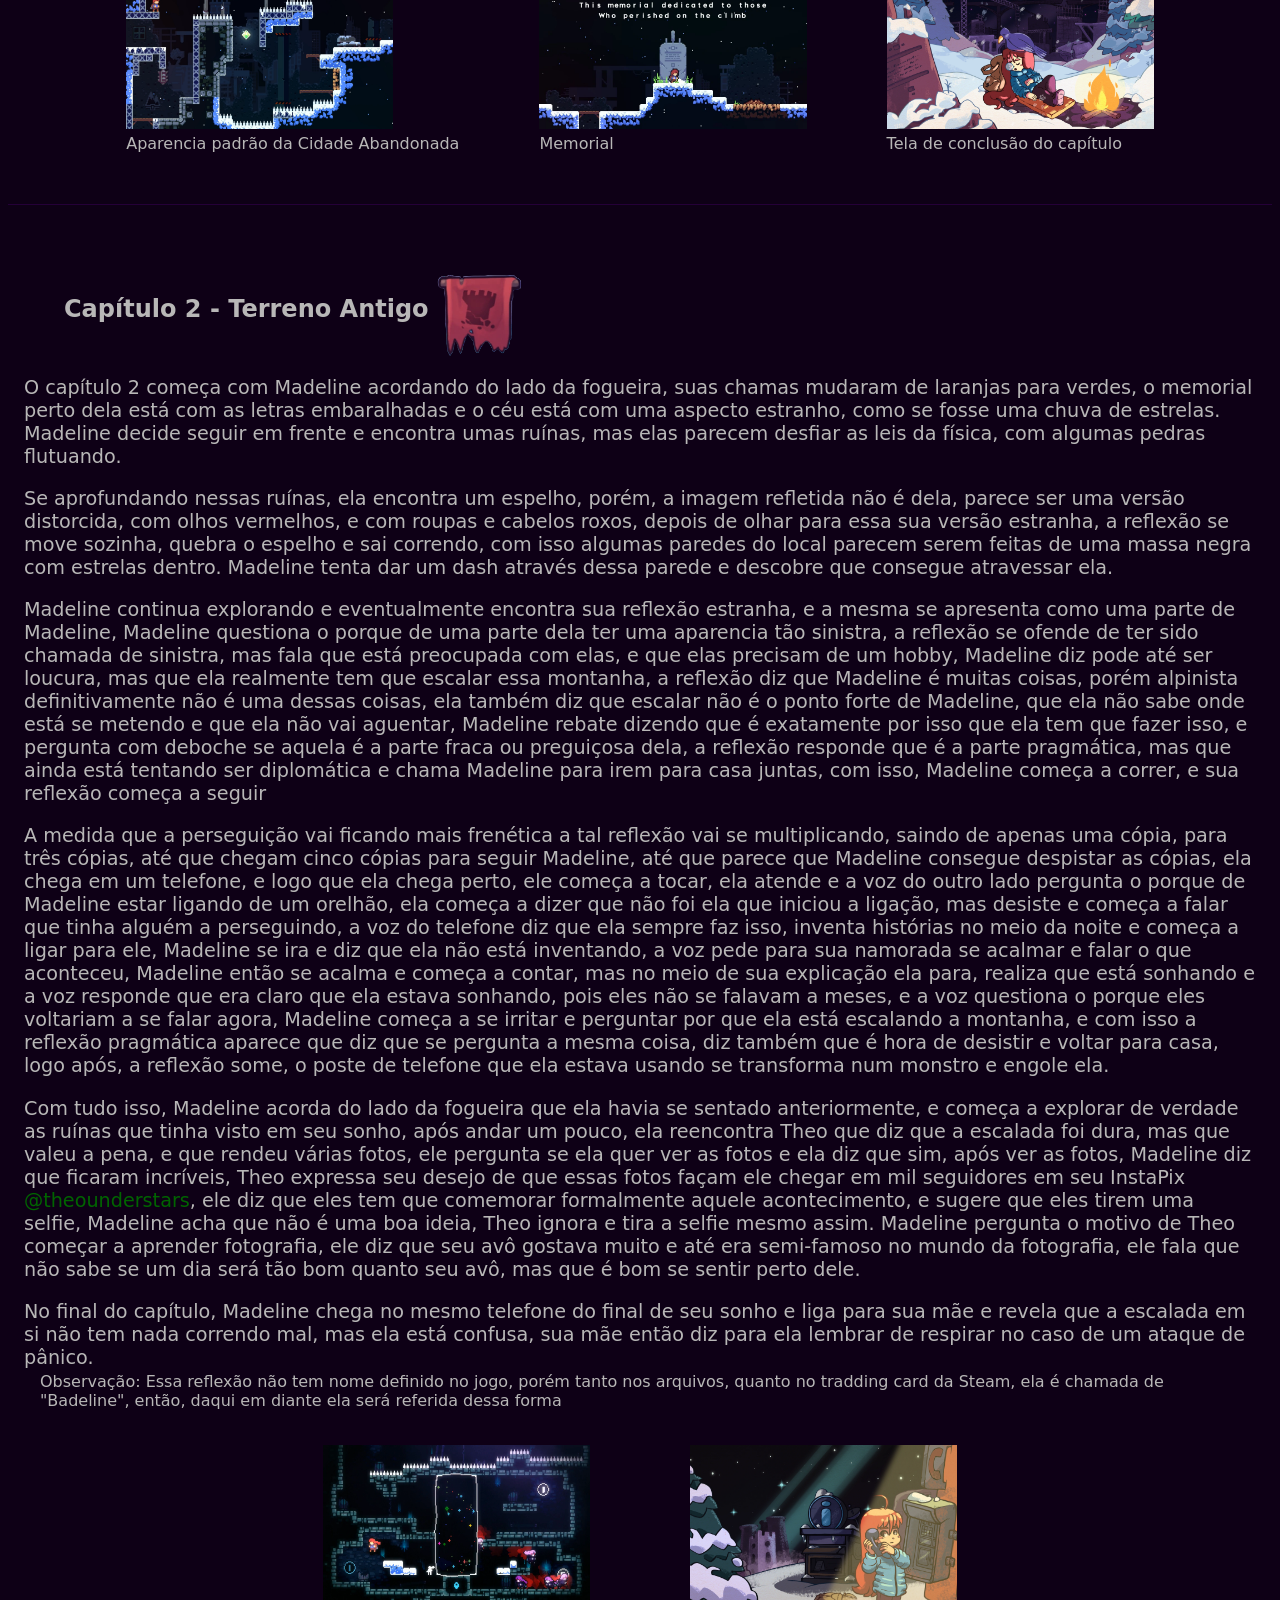
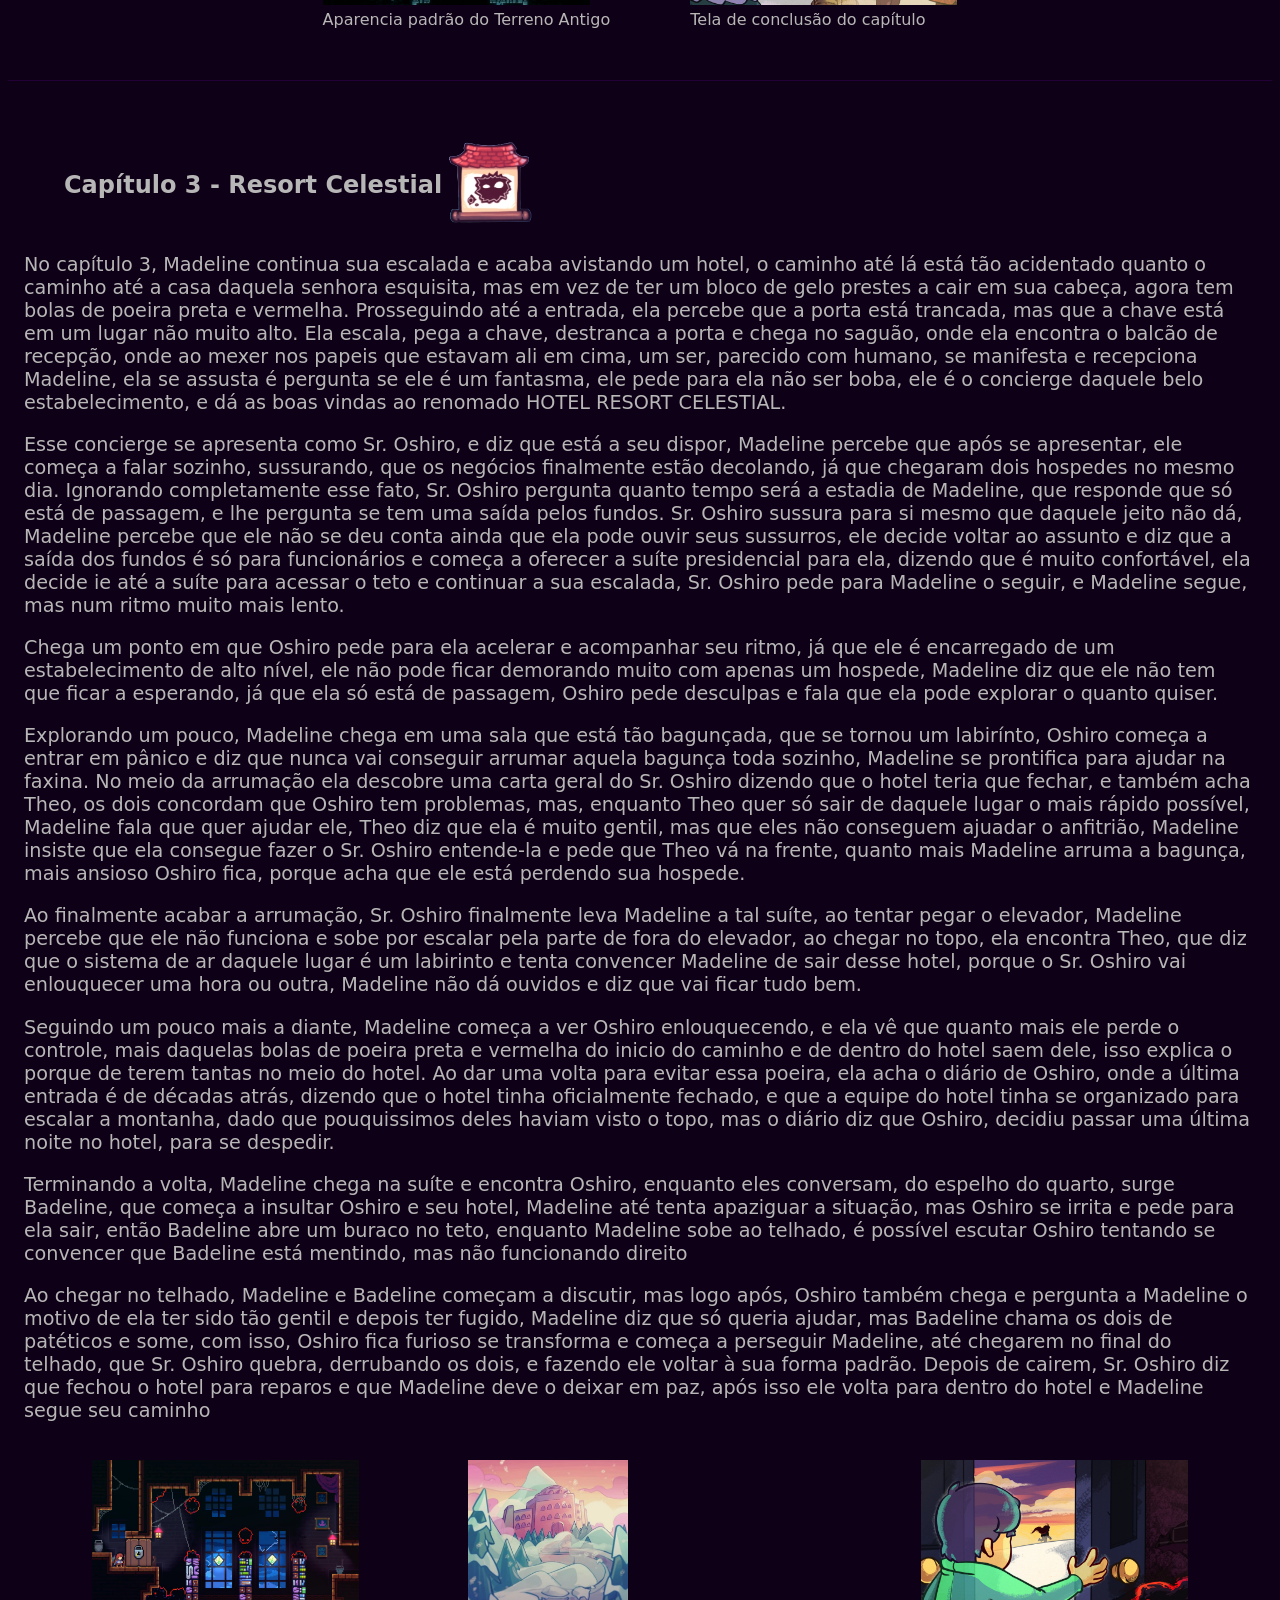
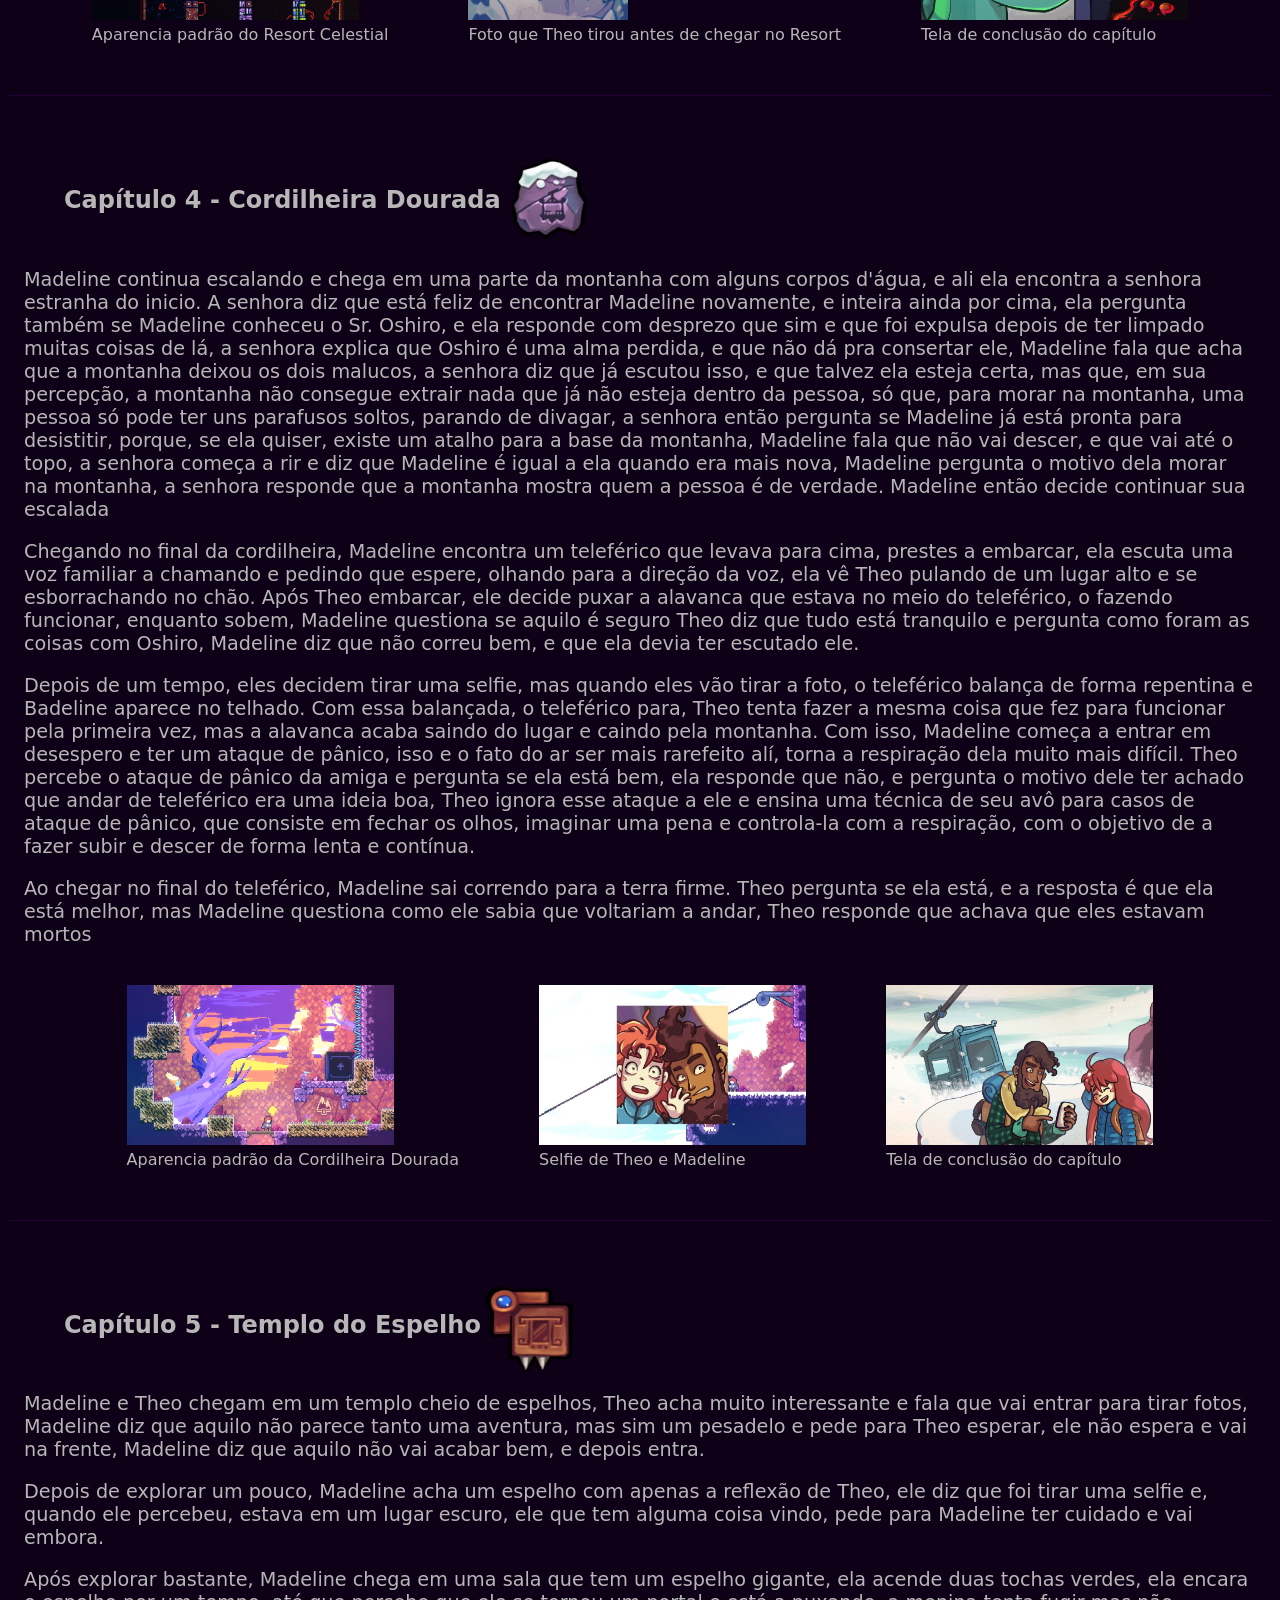
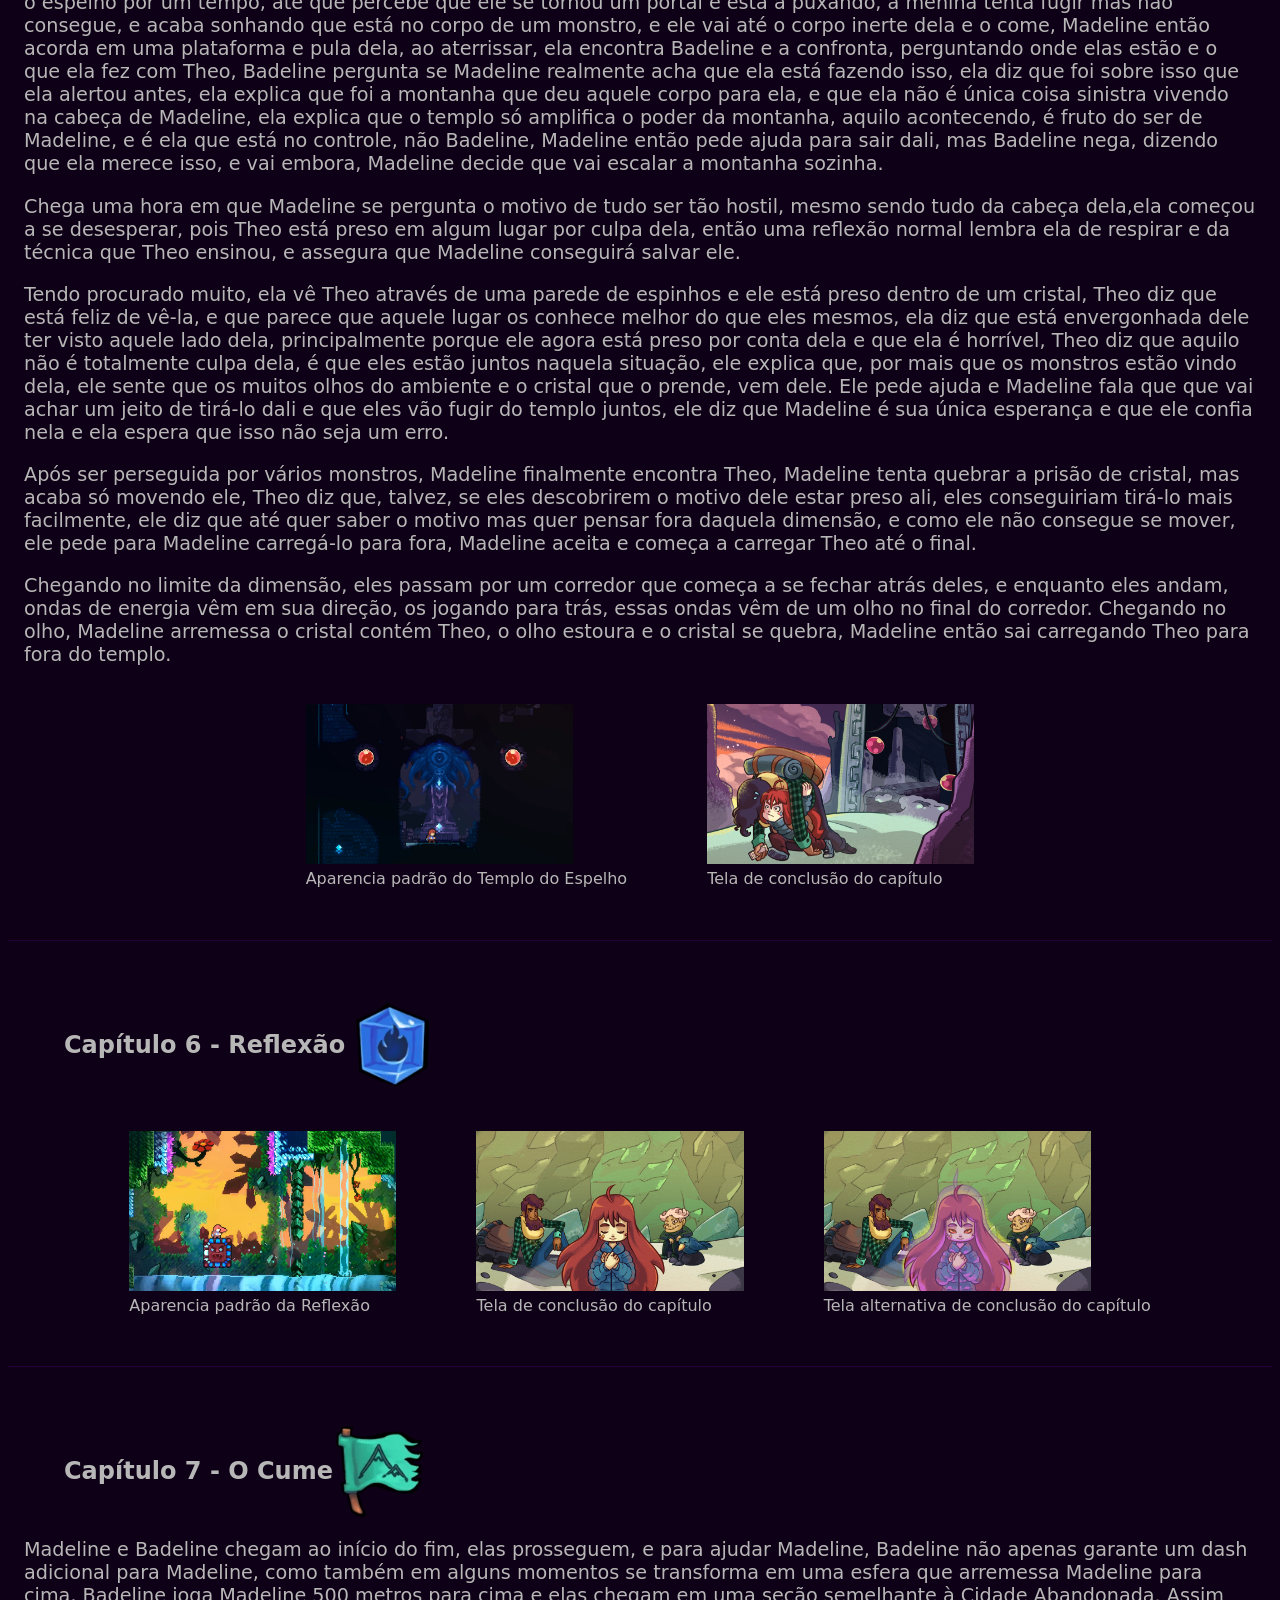
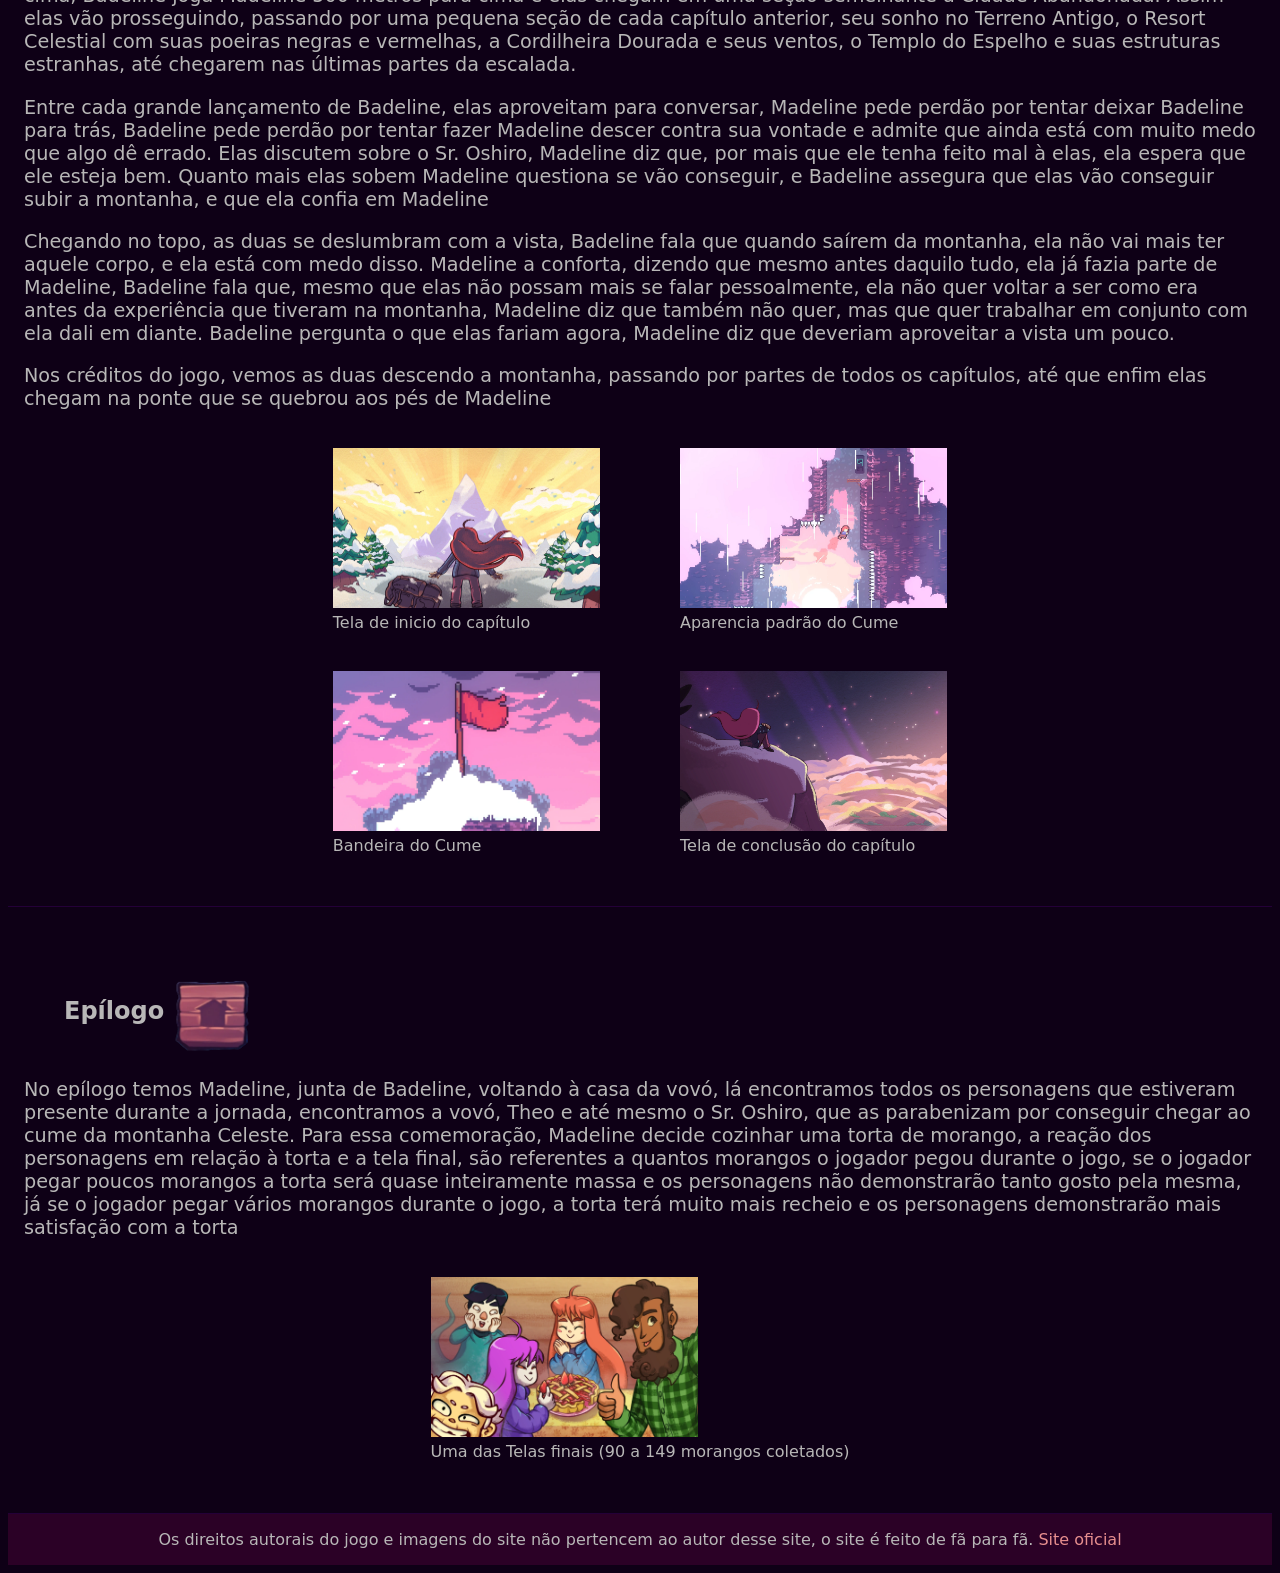
==== commit 3b15c164: "Merge branch 'main' of https://github.com/dtadez/meuprojeto tive que consertar um problema de sincro" ====
--- a/src/pages/capitulos.html
+++ b/src/pages/capitulos.html
@@ -126,7 +126,7 @@
             <article>
                 <p>Madeline continua escalando e chega em uma parte da montanha com alguns corpos d'água, e ali ela encontra a senhora estranha do inicio. A senhora diz que está feliz de encontrar Madeline novamente, e inteira ainda por cima, ela pergunta também se Madeline conheceu o Sr. Oshiro, e ela responde com desprezo que sim e que foi expulsa depois de ter limpado muitas coisas de lá, a senhora explica que Oshiro é uma alma perdida, e que não dá pra consertar ele, Madeline fala que acha que a montanha deixou os dois malucos, a senhora diz que já escutou isso, e que talvez ela esteja certa, mas que, em sua percepção, a montanha não consegue extrair nada que já não esteja dentro da pessoa, só que, para morar na montanha, uma pessoa só pode ter uns parafusos soltos, parando de divagar, a senhora então pergunta se Madeline já está pronta para desistitir, porque, se ela quiser, existe um atalho para a base da montanha, Madeline fala que não vai descer, e que vai até o topo, a senhora começa a rir e diz que Madeline é igual a ela quando era mais nova, Madeline pergunta o motivo dela morar na montanha, a senhora responde que a montanha mostra quem a pessoa é de verdade. Madeline então decide continuar sua escalada</p>
                 <p> Chegando no final da cordilheira, Madeline encontra um teleférico que levava para cima, prestes a embarcar, ela escuta uma voz familiar a chamando e pedindo que espere, olhando para a direção da voz, ela vê Theo pulando de um lugar alto e se esborrachando no chão. Após Theo embarcar, ele decide puxar a alavanca que estava no meio do teleférico, o fazendo funcionar, enquanto sobem, Madeline questiona se aquilo é seguro Theo diz que tudo está tranquilo e pergunta como foram as coisas com Oshiro, Madeline diz que não correu bem, e que ela devia ter escutado ele.</p>
-                <p> Depois de um tempo, eles decidem tirar uma selfie, mas quando eles vão tirar a foto, o teleférico balança de forma repentina e Badeline aparece no telhado. Com essa balançada, o teleférico para, Theo tenta fazer a mesma coisa que fez para funcionar pela primeira vez, mas a alavanca acaba saindo do lugar e caindo pela montanha. Com isso, Madeline começa a entrar em desespero e ter um ataque de pânico, isso e o fato do ar ser mais rarefeito alí, torna a respiração dela muito mais difícil. Theo percebe o ataque de pânico da amiga e pergunta se ela está bem, ela responde que não, e pergunta o motivo dele ter achado que andar de teleférico era uma ideia boa, Theo ignora esse ataque a ele e ensina uma técnica de seu avô para casos de ataque de pânico, que consiste em fechar os olhos, imaginar uma pena e controla-la com a respiração, com o objetivo de a fazer subir e descer de forma lenta e contínua.
+                <p> Depois de um tempo, eles decidem tirar uma selfie, mas quando eles vão tirar a foto, o teleférico balança de forma repentina e Badeline aparece no telhado. Com essa balançada, o teleférico para, Theo tenta fazer a mesma coisa que fez para funcionar pela primeira vez, mas a alavanca acaba saindo do lugar e caindo pela montanha. Com isso, Madeline começa a entrar em desespero e ter um ataque de pânico, isso e o fato do ar ser mais rarefeito alí, torna a respiração dela muito mais difícil. Theo percebe o ataque de pânico da amiga e pergunta se ela está bem, ela responde que não, e pergunta o motivo dele ter achado que andar de teleférico era uma ideia boa, Theo ignora esse ataque a ele e ensina uma técnica de seu avô para casos de ataque de pânico, que consiste em fechar os olhos, imaginar uma pena e controla-la com a respiração, com o objetivo de a fazer subir e descer de forma lenta e contínua.</p>
                 <p>Ao chegar no final do teleférico, Madeline sai correndo para a terra firme. Theo pergunta se ela está, e a resposta é que ela está melhor, mas Madeline questiona como ele sabia que voltariam a andar, Theo responde que achava que eles estavam mortos</p>
                 <div class="organizacao">
                     <figure>
@@ -175,11 +175,7 @@
                 <img class="icone" src="../assets/reflexao.webp" alt="icone_capitulo6">
             </figure>
             <article>
-                <p>Chegando em uma fogueira, Madeline espera Theo acordar e eles começam a conversar. Theo de início não acredita que tudo no tempo realmente aconteceu, mas, devagar, ele se lembra que aquilo não foi um sonho, Madeline explica tudo o que ela sabe sobre a montanha e sobre Badeline, Theo pergunta o motivo dela não ter dito nada antes, ela responde que ele não teria acreditado, ele diz que teria acreditado, e quando Madeline percebe que é verdade, ela pergunta o motivo disso, Theo explica o motivo e eles começam a conversar sobre a vida e seus parentes, até que decidem dormir.</p>
-                <p>Madeline acorda durante uma aurora boreal, ela decide escalar um pouco para ver mais de perto, ela chega em um ponto que começa a flutuar, ali Madeline faz Badeline aparecer, ali ela diz que entendeu, que Badeline não é sua reflexão verdadeira, mas que ela é tudo de ruim nela que ela tem que deixar para trás: crueldade, manipulação, paranóia, tudo o que ela não precisa mais, Badeline pergunta se Madeline está a deixando, Madeline responde que ela está a libertando, que as duas serão mais felizes assim. Badeline a chama de idiota, que ela não pode apenas se livrar dela daquele jeito. De repente, algo como um tentáculo chega e segura o corpo de Madeline, ela tenta se manter calma, mas Badeline se ira e faz o tentáculo a puxar para baixo, enquanto ela desce, ela tenta se agarrar na ponte perto da fogueira, acordando Theo, ela se segura com toda a força, mas acaba só quebrando a ponte, esse tentáculo a joga para uma caverna de cristais dentro da montanha.</p>
-                <p>Após procurar incansavelmente uma forma de sair, ela avista um pequeno elevador, e ao lado dele, a senhora esquisita, ela pergunta se Madeline desistiu, sua resposta é que não, ela só acabou caindo, e que sua escalada acabou, a vovozinha diz que a montanha não maneira, Madeline fala que percebeu isso, que não foi forte para escalar a montanha, e que ela pode rir de sua cara, a vovozinha cai na gargalhada, e diz que as vezes é necessário saber quando jogar a toalha, Madeline diz que já superou, que Badeline estava certa, que ela vai voltar para sua vida triste e viver infeliz para sempre, a vovozinha fala que Madeline claramente não superou, Madeline fala que não quer desistir, mas que Badeline sempre a sabota, a vovozinha diz que os mais jovens sempre vão para escalar, mas sempre acabam desistindo, é que ela até ficou triste que Madeline tenha caído, pois ela achava que ela conseguiria chegar ao topo, Madeline pergunta o que ela tem de diferente, a vovó responde que nunca tinha visto uma pessoa tão brava consigo mesma, que ela sinceramente achava que ela chegaria no topo só para esfregar na própria cara. A vovó fala para Madeline conversar com Badeline, para saber o motivo de tanto medo, Madeline então vai atrás de sua reflexão.</p>
-                <p>Após uma procura rápida, Badeline é encontrada, Madeline diz que foi um erro tentar se livrar dela e pede perdão, Badeline ainda parece sentida de Madeline dizer que não precisa dela, Madeline diz que precisam superar aquilo juntas, Badeline pergunta se ela espera que ela confie em Madeline, Madeline diz que Badeline também não é inocente naquilo, mas ela sabe que Badeline está com medo, ela fala que estão no fundo do poço, e que não tem motivo para continuar brigando, Badeline diz que pode continuar cavando o buraco, até levá-las ao centro da terra, Madeline fala que não tem motivo para isso, e que elas vão sair dali, <b>juntas</b>, Badeline fala que se Madeline chegar perto dela, ela vai se arrepender. Então Madeline começa a tentar chegar perto, a todo custo, de Badeline, que fica fugindo, jogando grandes pedras, bolas de energia e até raios laser em Madeline, no meio da perseguição, Badeline diz que só queria ajudar Madeline, é que nada daquilo teria acontecido se Madeline tivesse escutado ela, a perseguição acaba com Badeline desistindo e cedendo ao pedido de Madeline, e elas vão trabalhar juntas, o corpo das duas se fundem, e o cabelo, antes vermelho, de Madeline, se torna rosa, e ela tem acesso a mais um dash</p>
-                <p>Após uma escalada rápida elas param um pouco e encontram a vovó, que diz que é bom ver as duas se comportando, Madeline agradece por a ajudar a ver as coisas com mais clareza. No meio da conversa, Theo aparece, ele fala que desceu para ajudar, mas parece que ela está bem, ele pergunta se Badeline, que está flutuando atrás de Madeline, é a parte dela que estava a perseguindo, Madeline diz que sim, e Badeline o cumprimenta. Madeline fala que ainda quer terminar de subir a montanha, Badeline diz que não quer, que está com medo, e que elas foram destruídas pela montanha quando caíram, a vovó fala que a subida não vai ser fácil, mas que, se elas chegaram tão longe mesmo brigando do jeito que estavam, agora que estão trabalhando juntas, elas podem conseguir chegar ao topo. Theo pergunta como ela pode ajudar, Madeline diz que ele já fez bastante por elas, mas Theo insiste em pelo menos carregar a mochila de Madeline, ela acha uma boa ideia, promete que não vai demorar e parte em direção à escalada até o topo.</p>
+                <p></p>
                 <div class="organizacao">
                     <figure>
                         <img src="../assets/Reflection.webp" alt="" class="prints">
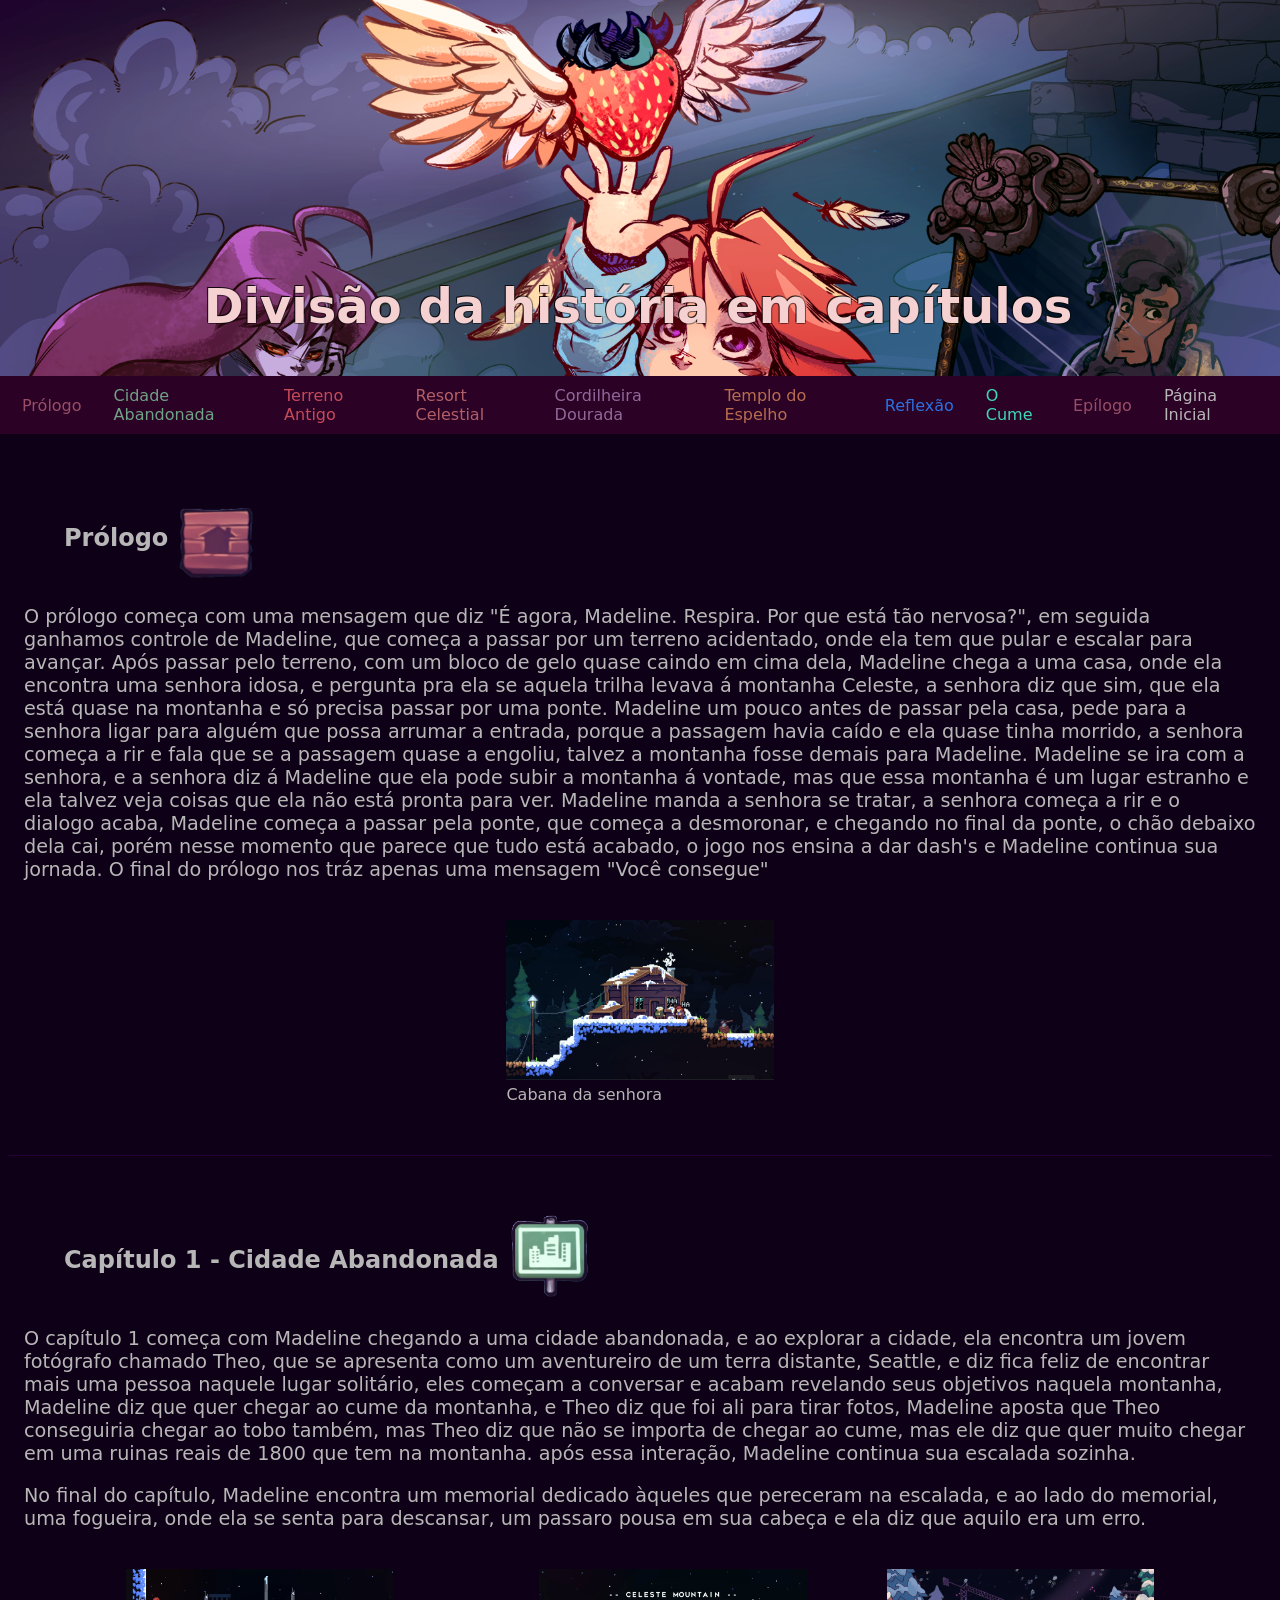
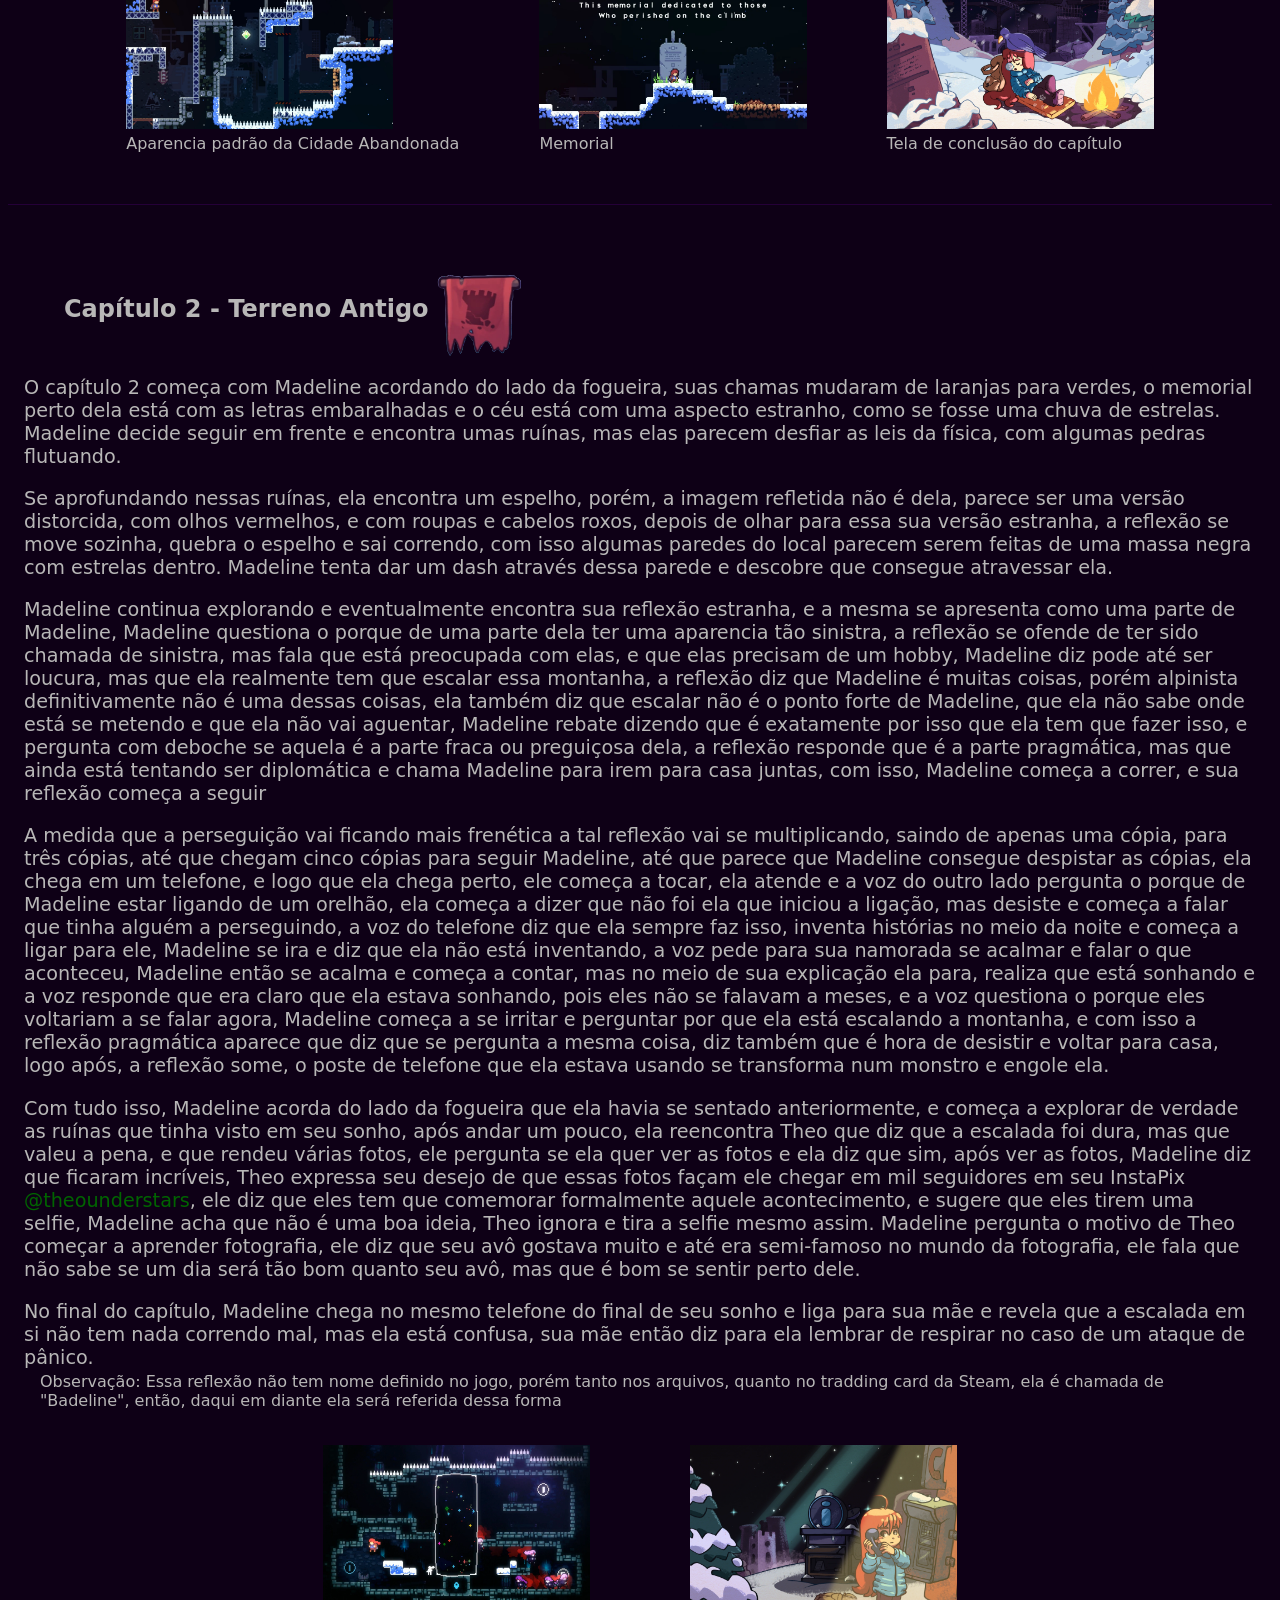
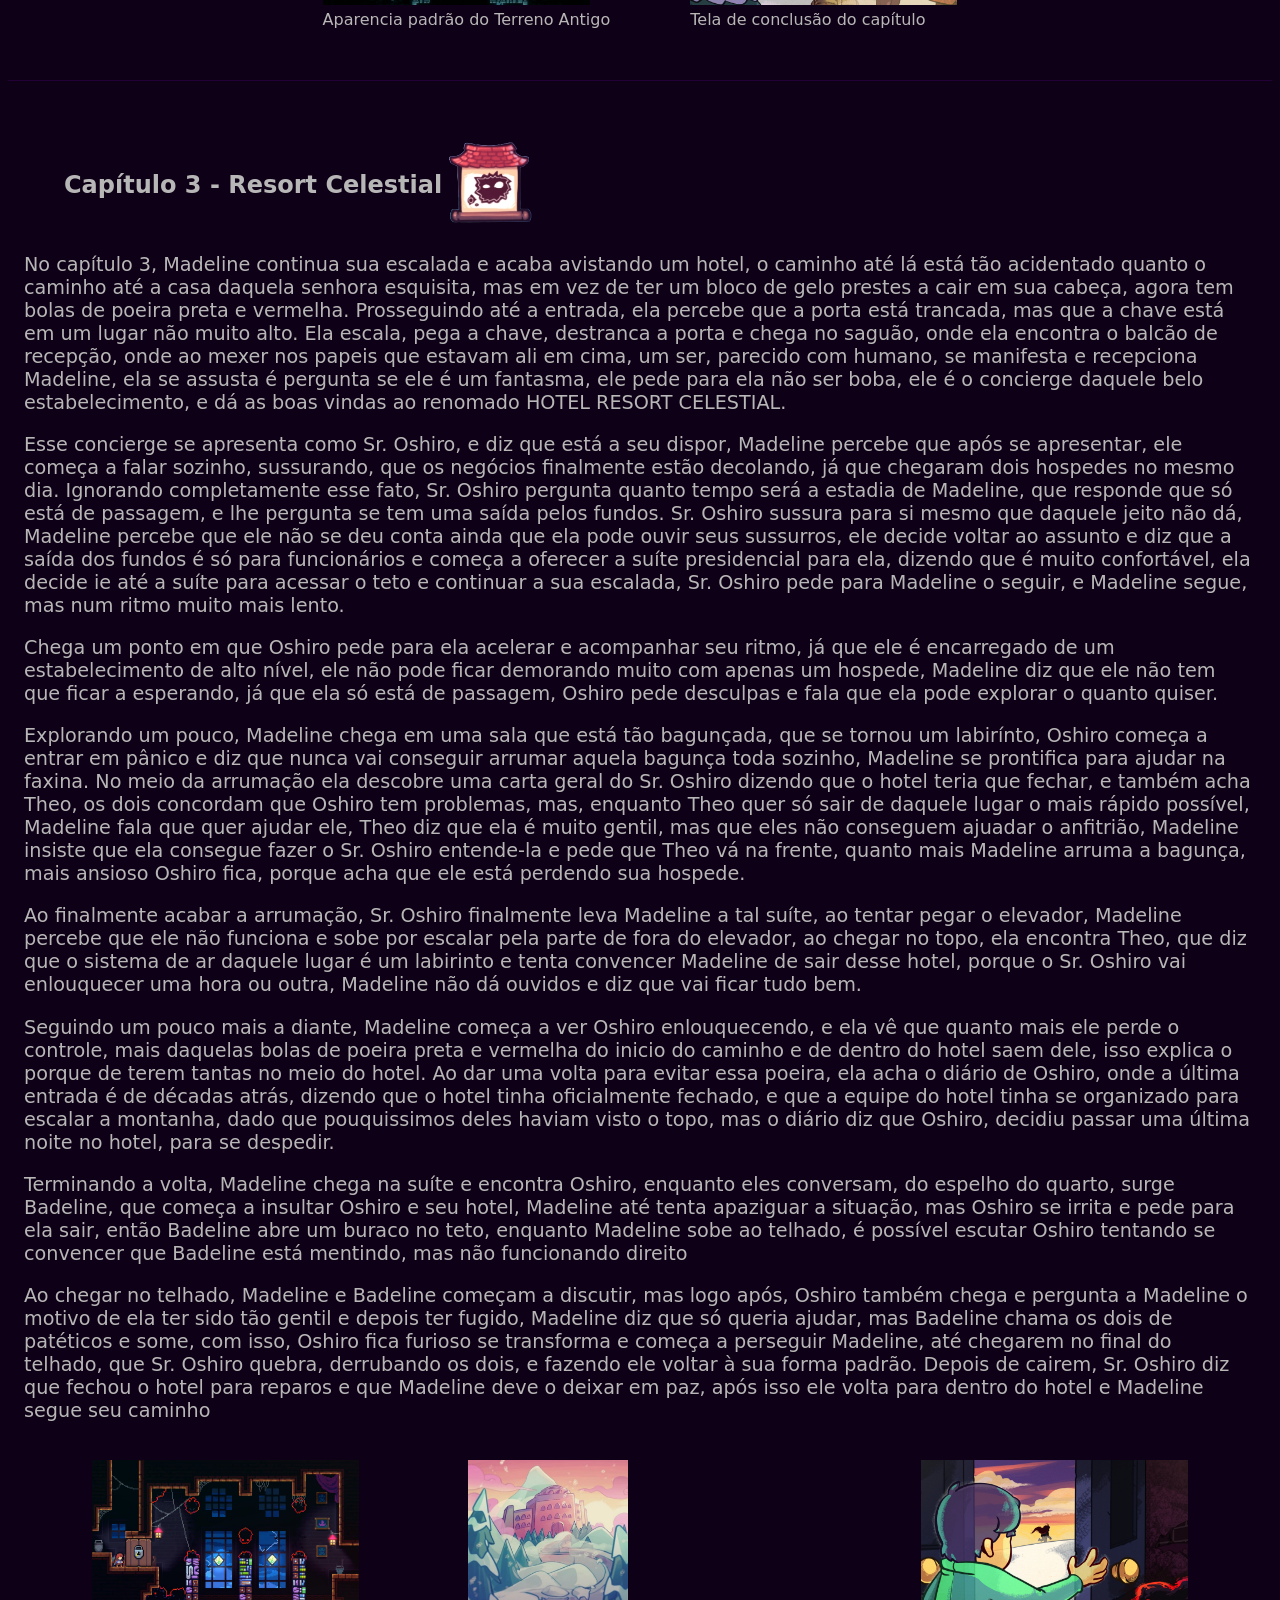
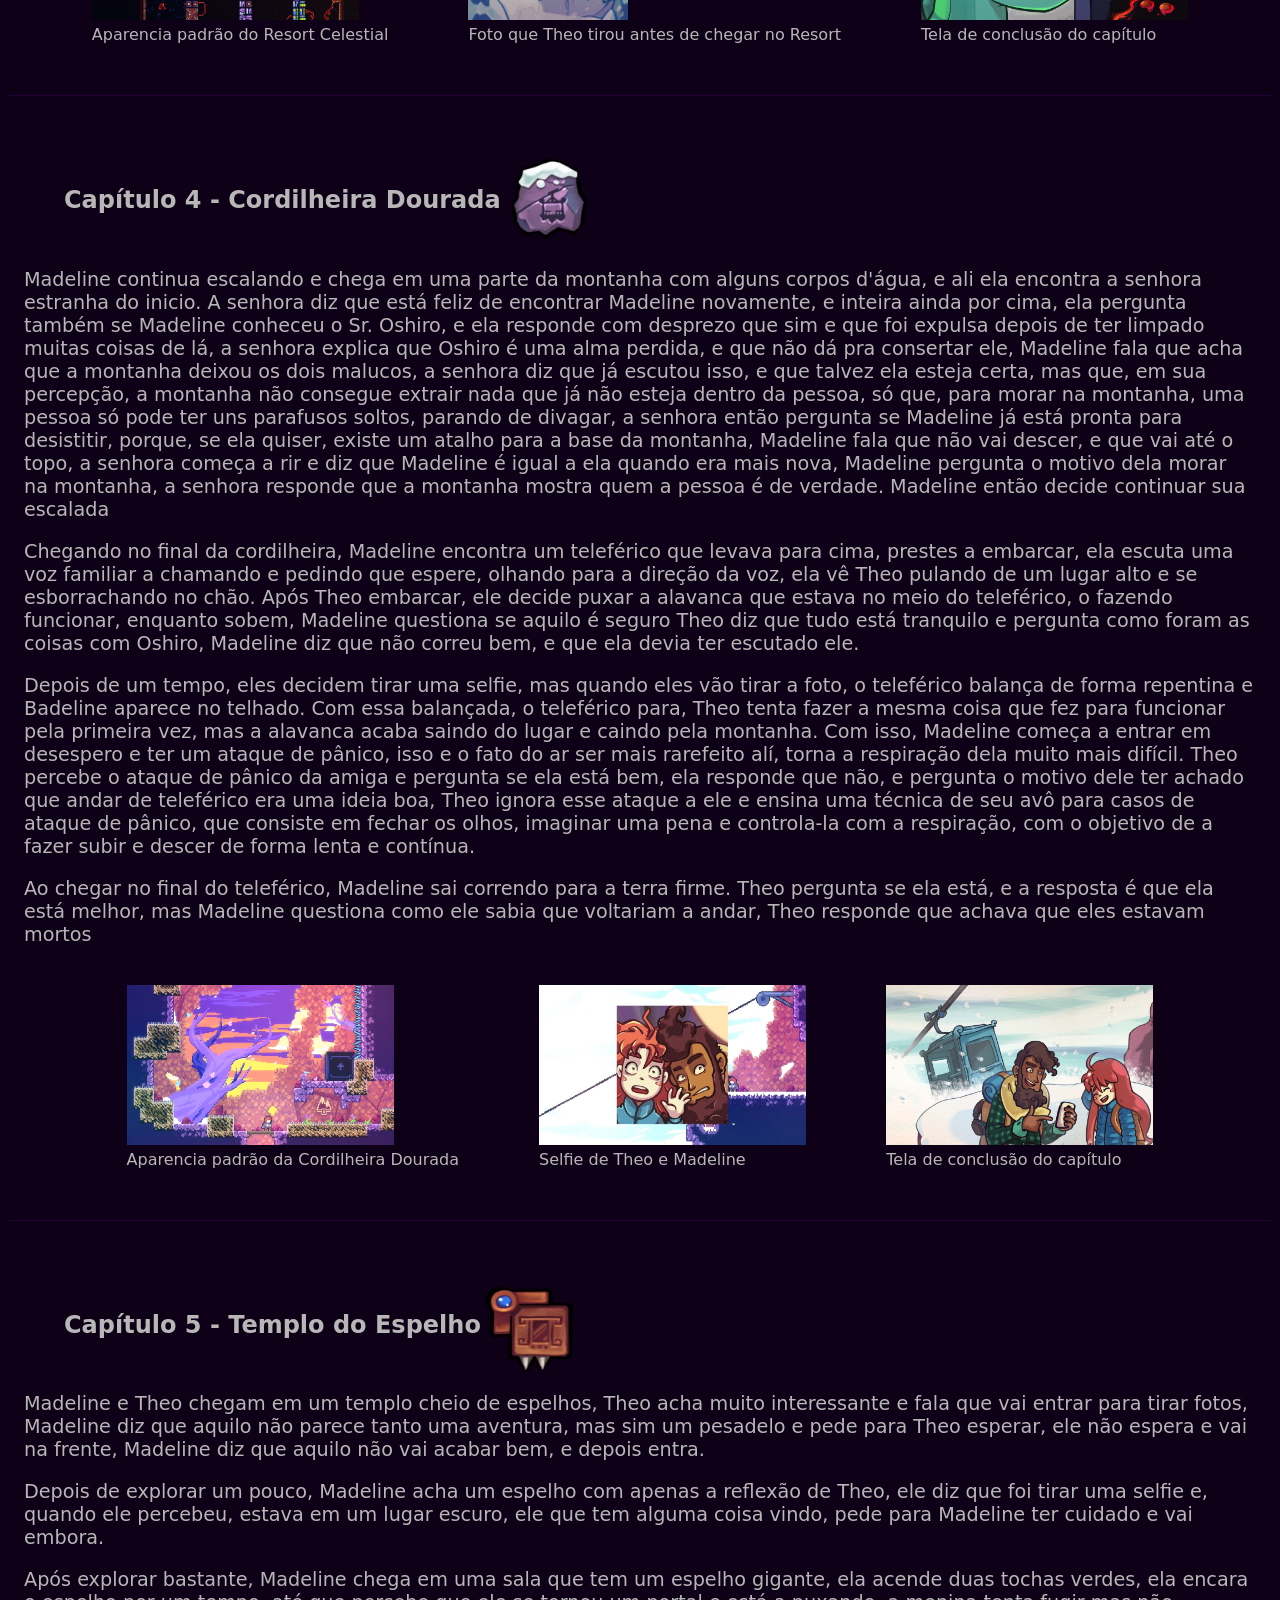
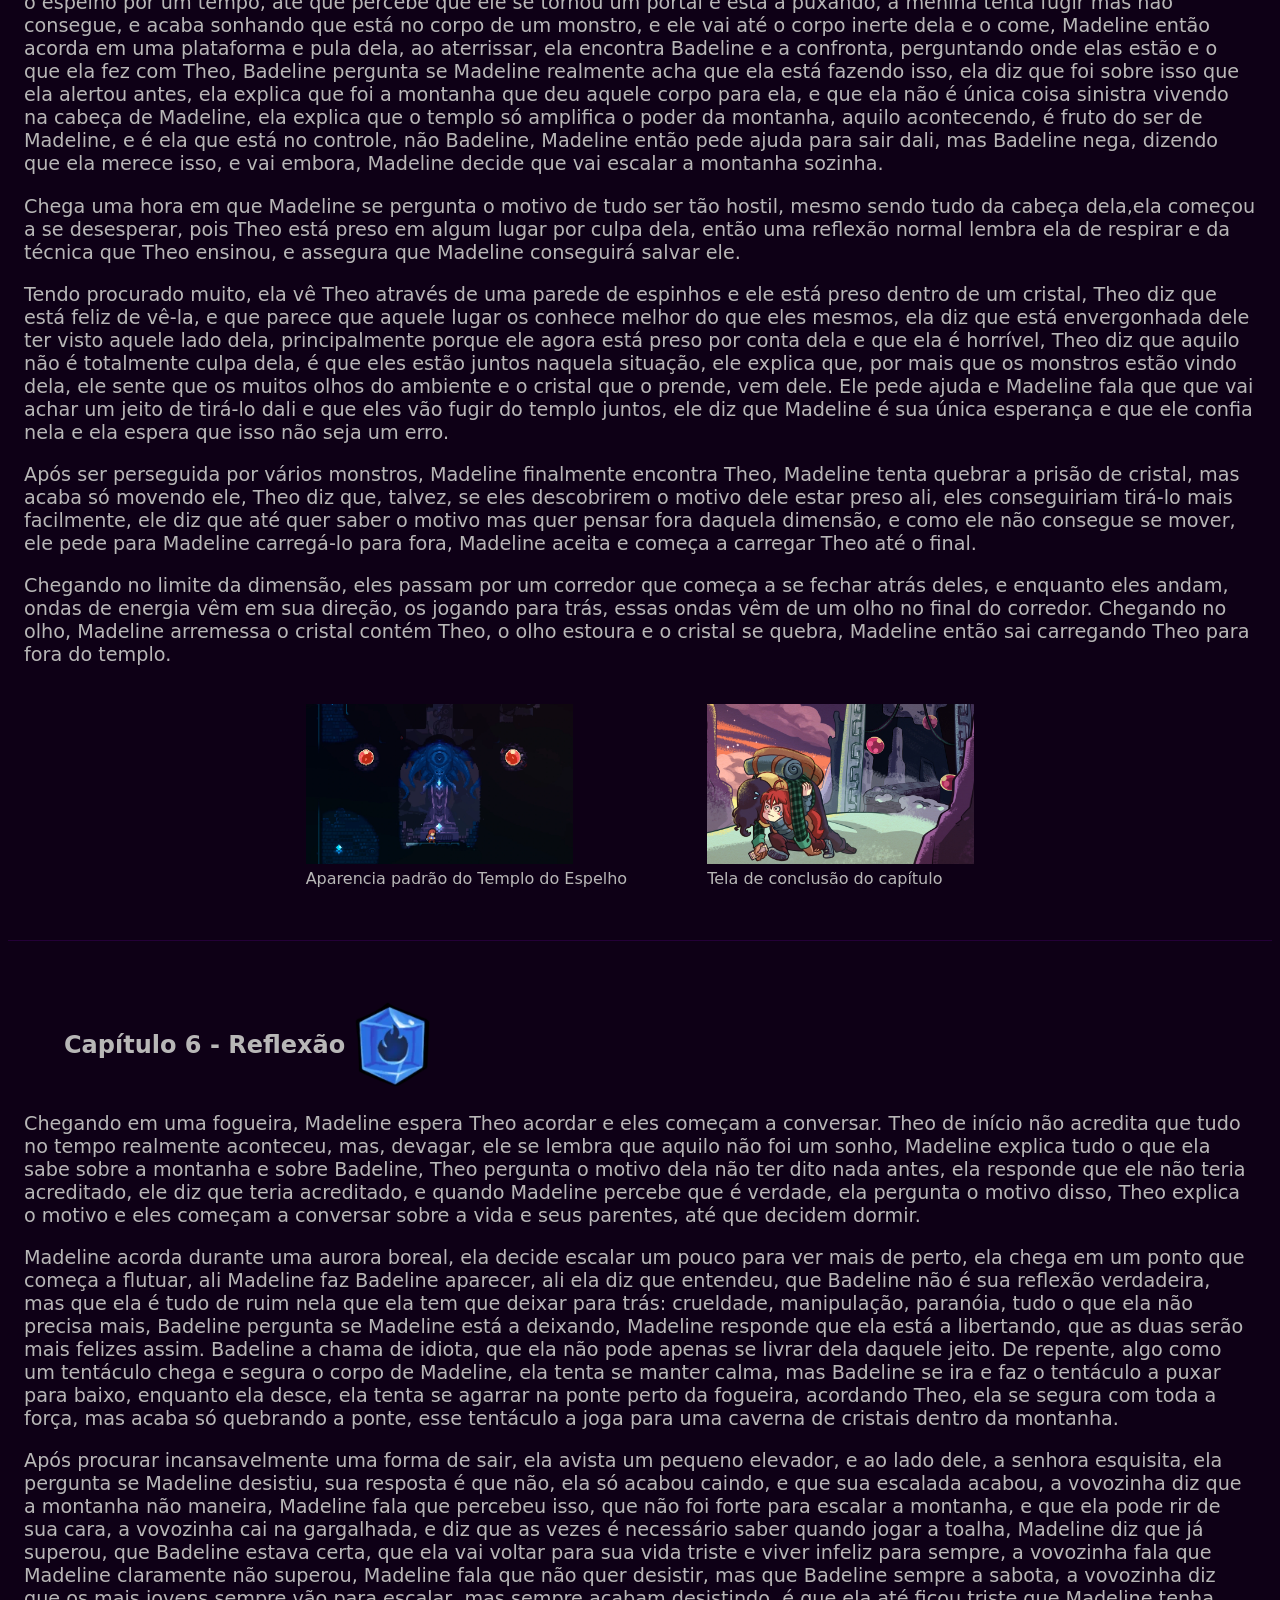
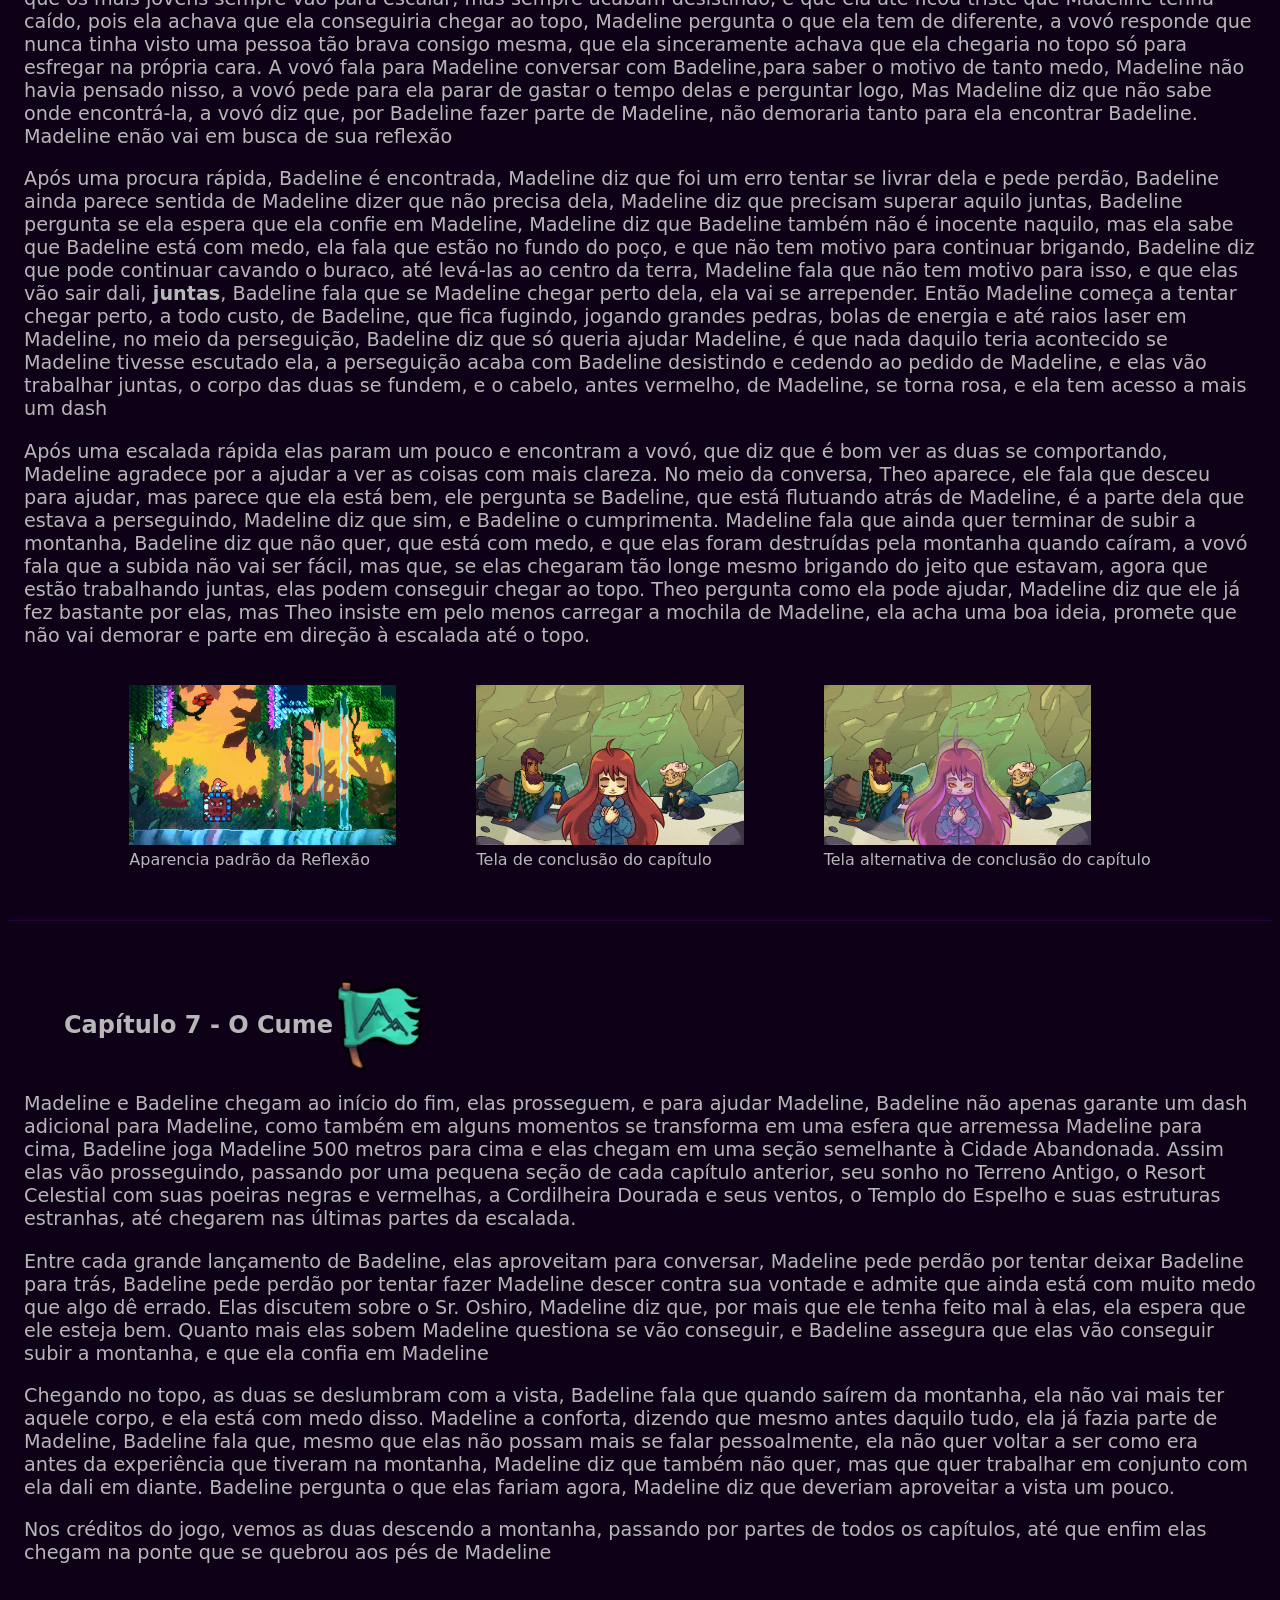
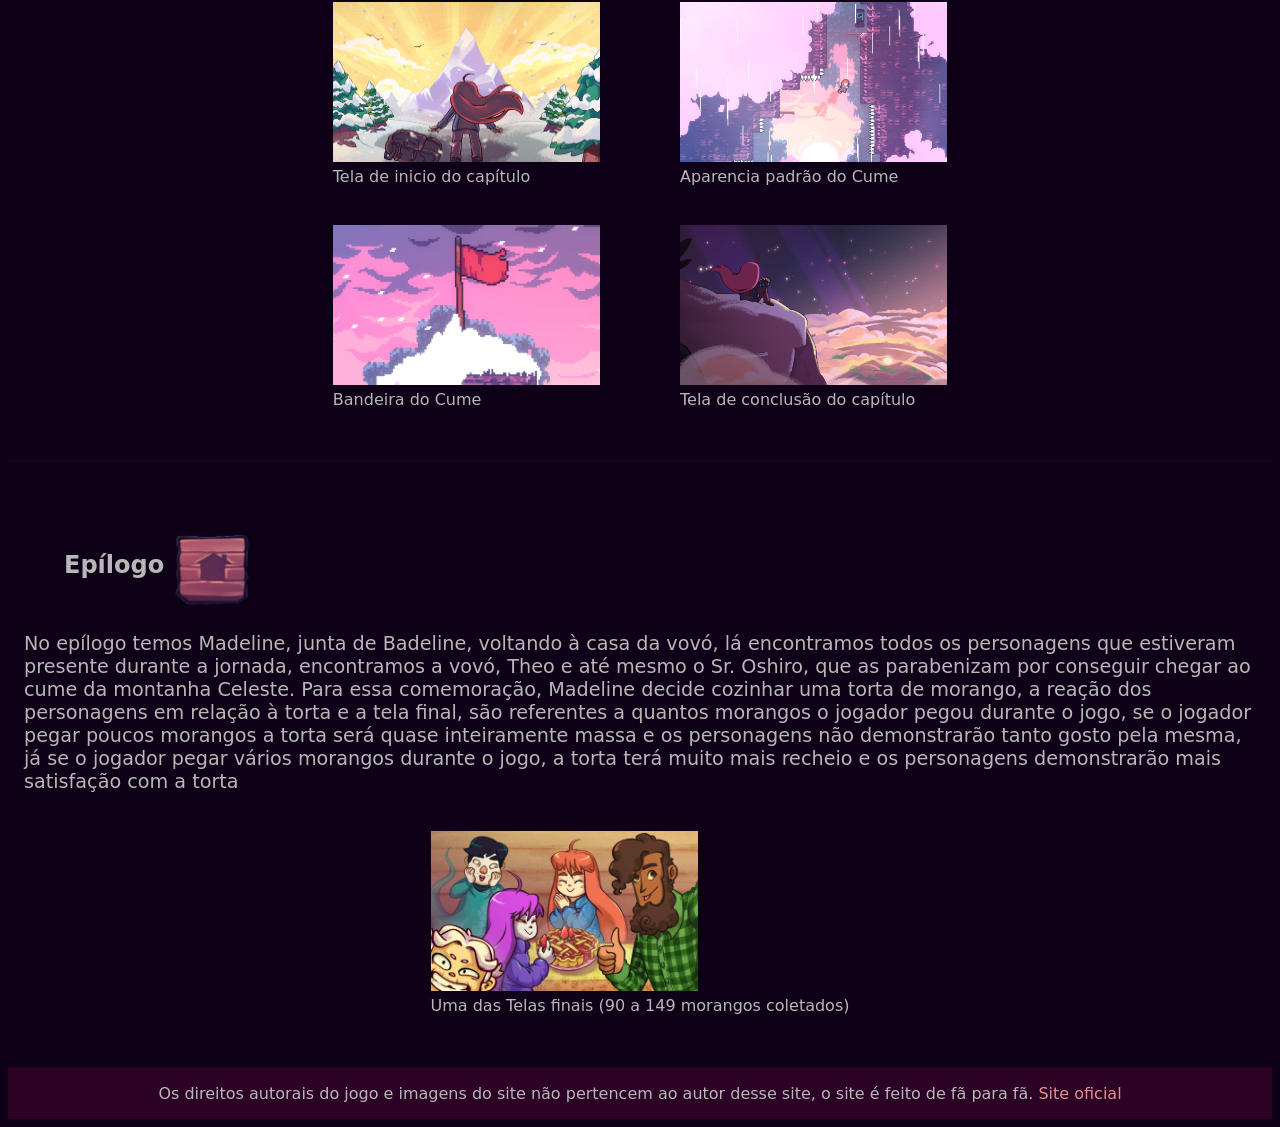
==== commit fcfbc03c: "correção de sincronização no meu computador" ====
--- a/src/pages/capitulos.html
+++ b/src/pages/capitulos.html
@@ -175,7 +175,11 @@
                 <img class="icone" src="../assets/reflexao.webp" alt="icone_capitulo6">
             </figure>
             <article>
-                <p></p>
+                <p>Chegando em uma fogueira, Madeline espera Theo acordar e eles começam a conversar. Theo de início não acredita que tudo no tempo realmente aconteceu, mas, devagar, ele se lembra que aquilo não foi um sonho, Madeline explica tudo o que ela sabe sobre a montanha e sobre Badeline, Theo pergunta o motivo dela não ter dito nada antes, ela responde que ele não teria acreditado, ele diz que teria acreditado, e quando Madeline percebe que é verdade, ela pergunta o motivo disso, Theo explica o motivo e eles começam a conversar sobre a vida e seus parentes, até que decidem dormir.</p>
+                <p>Madeline acorda durante uma aurora boreal, ela decide escalar um pouco para ver mais de perto, ela chega em um ponto que começa a flutuar, ali Madeline faz Badeline aparecer, ali ela diz que entendeu, que Badeline não é sua reflexão verdadeira, mas que ela é tudo de ruim nela que ela tem que deixar para trás: crueldade, manipulação, paranóia, tudo o que ela não precisa mais, Badeline pergunta se Madeline está a deixando, Madeline responde que ela está a libertando, que as duas serão mais felizes assim. Badeline a chama de idiota, que ela não pode apenas se livrar dela daquele jeito. De repente, algo como um tentáculo chega e segura o corpo de Madeline, ela tenta se manter calma, mas Badeline se ira e faz o tentáculo a puxar para baixo, enquanto ela desce, ela tenta se agarrar na ponte perto da fogueira, acordando Theo, ela se segura com toda a força, mas acaba só quebrando a ponte, esse tentáculo a joga para uma caverna de cristais dentro da montanha.</p>
+                <p>Após procurar incansavelmente uma forma de sair, ela avista um pequeno elevador, e ao lado dele, a senhora esquisita, ela pergunta se Madeline desistiu, sua resposta é que não, ela só acabou caindo, e que sua escalada acabou, a vovozinha diz que a montanha não maneira, Madeline fala que percebeu isso, que não foi forte para escalar a montanha, e que ela pode rir de sua cara, a vovozinha cai na gargalhada, e diz que as vezes é necessário saber quando jogar a toalha, Madeline diz que já superou, que Badeline estava certa, que ela vai voltar para sua vida triste e viver infeliz para sempre, a vovozinha fala que Madeline claramente não superou, Madeline fala que não quer desistir, mas que Badeline sempre a sabota, a vovozinha diz que os mais jovens sempre vão para escalar, mas sempre acabam desistindo, é que ela até ficou triste que Madeline tenha caído, pois ela achava que ela conseguiria chegar ao topo, Madeline pergunta o que ela tem de diferente, a vovó responde que nunca tinha visto uma pessoa tão brava consigo mesma, que ela sinceramente achava que ela chegaria no topo só para esfregar na própria cara. A vovó fala para Madeline conversar com Badeline,para saber o motivo de tanto medo, Madeline não havia pensado nisso, a vovó pede para ela parar de gastar o tempo delas e perguntar logo, Mas Madeline diz que não sabe onde encontrá-la, a vovó diz que, por Badeline fazer parte de Madeline, não demoraria tanto para ela encontrar Badeline. Madeline enão vai em busca de sua reflexão</p>
+                <p>Após uma procura rápida, Badeline é encontrada, Madeline diz que foi um erro tentar se livrar dela e pede perdão, Badeline ainda parece sentida de Madeline dizer que não precisa dela, Madeline diz que precisam superar aquilo juntas, Badeline pergunta se ela espera que ela confie em Madeline, Madeline diz que Badeline também não é inocente naquilo, mas ela sabe que Badeline está com medo, ela fala que estão no fundo do poço, e que não tem motivo para continuar brigando, Badeline diz que pode continuar cavando o buraco, até levá-las ao centro da terra, Madeline fala que não tem motivo para isso, e que elas vão sair dali, <b>juntas</b>, Badeline fala que se Madeline chegar perto dela, ela vai se arrepender. Então Madeline começa a tentar chegar perto, a todo custo, de Badeline, que fica fugindo, jogando grandes pedras, bolas de energia e até raios laser em Madeline, no meio da perseguição, Badeline diz que só queria ajudar Madeline, é que nada daquilo teria acontecido se Madeline tivesse escutado ela, a perseguição acaba com Badeline desistindo e cedendo ao pedido de Madeline, e elas vão trabalhar juntas, o corpo das duas se fundem, e o cabelo, antes vermelho, de Madeline, se torna rosa, e ela tem acesso a mais um dash</p>
+                <p>Após uma escalada rápida elas param um pouco e encontram a vovó, que diz que é bom ver as duas se comportando, Madeline agradece por a ajudar a ver as coisas com mais clareza. No meio da conversa, Theo aparece, ele fala que desceu para ajudar, mas parece que ela está bem, ele pergunta se Badeline, que está flutuando atrás de Madeline, é a parte dela que estava a perseguindo, Madeline diz que sim, e Badeline o cumprimenta. Madeline fala que ainda quer terminar de subir a montanha, Badeline diz que não quer, que está com medo, e que elas foram destruídas pela montanha quando caíram, a vovó fala que a subida não vai ser fácil, mas que, se elas chegaram tão longe mesmo brigando do jeito que estavam, agora que estão trabalhando juntas, elas podem conseguir chegar ao topo. Theo pergunta como ela pode ajudar, Madeline diz que ele já fez bastante por elas, mas Theo insiste em pelo menos carregar a mochila de Madeline, ela acha uma boa ideia, promete que não vai demorar e parte em direção à escalada até o topo.</p>
                 <div class="organizacao">
                     <figure>
                         <img src="../assets/Reflection.webp" alt="" class="prints">
